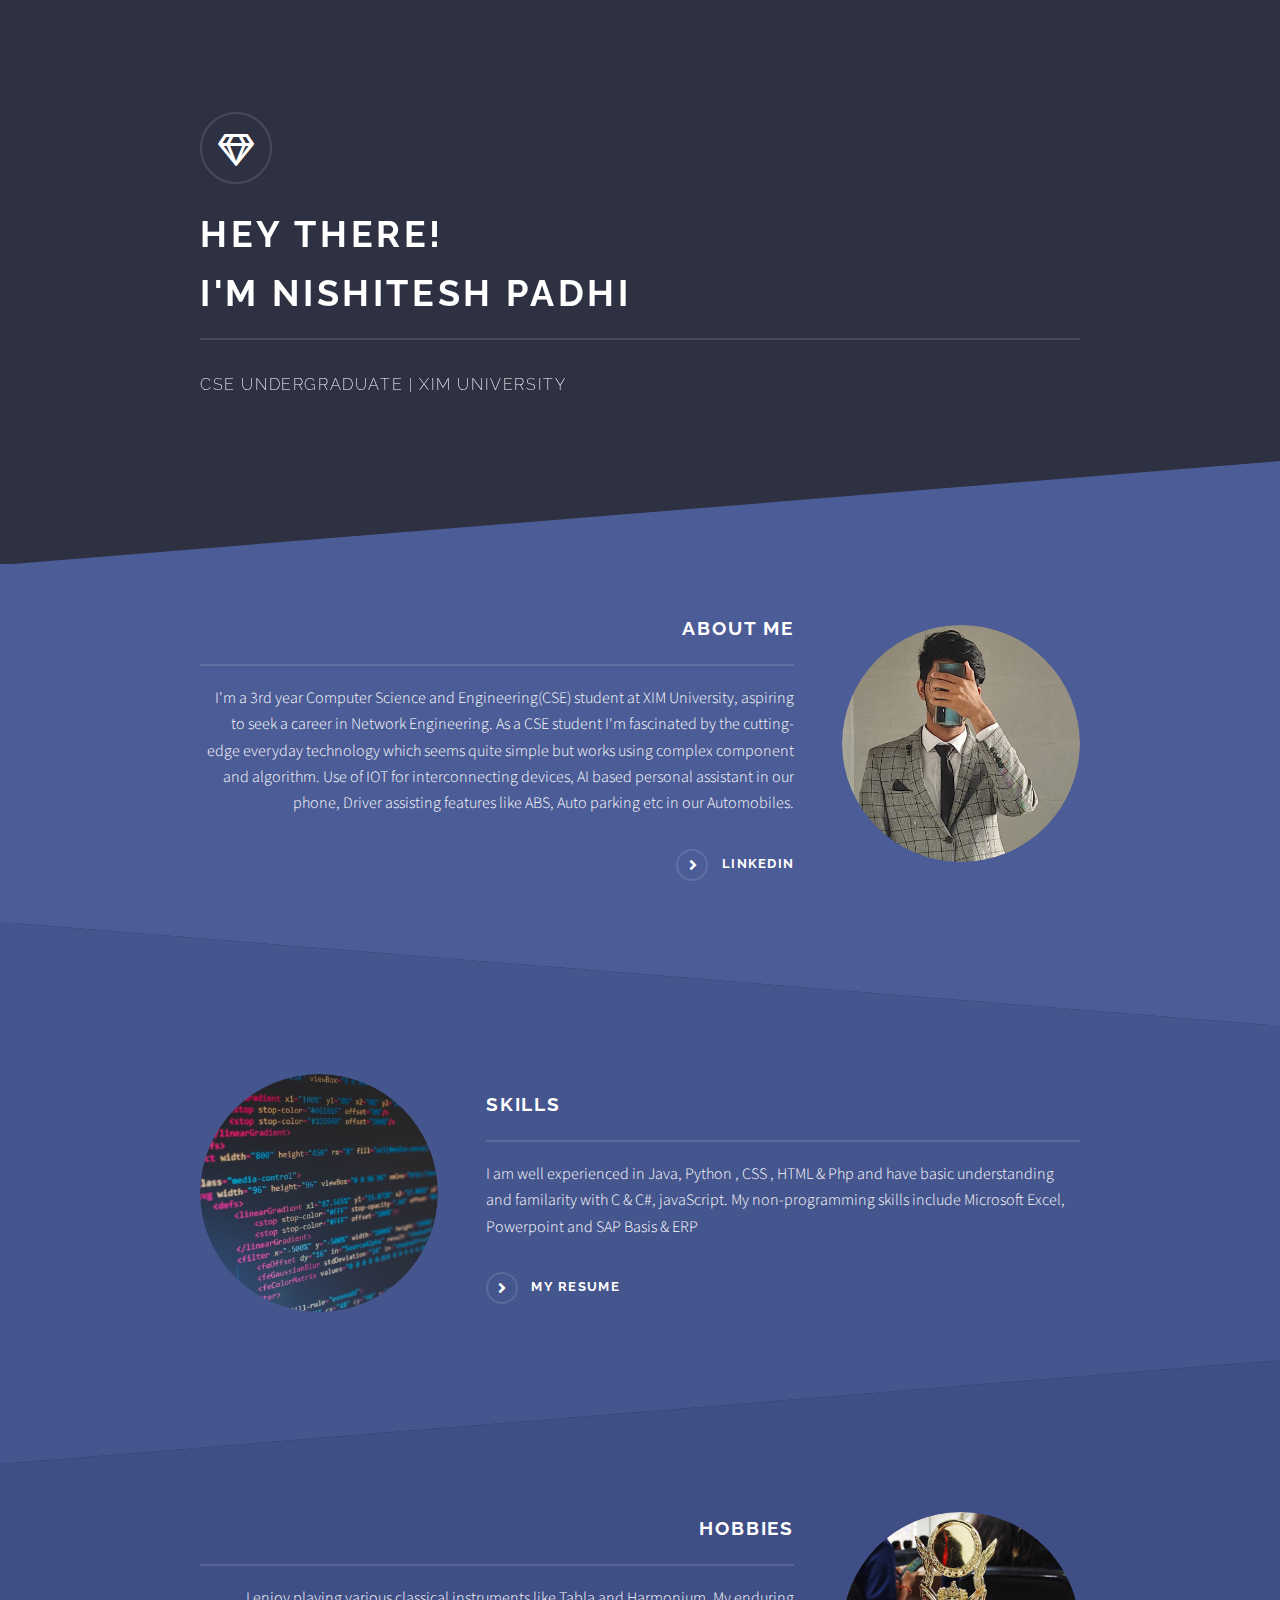
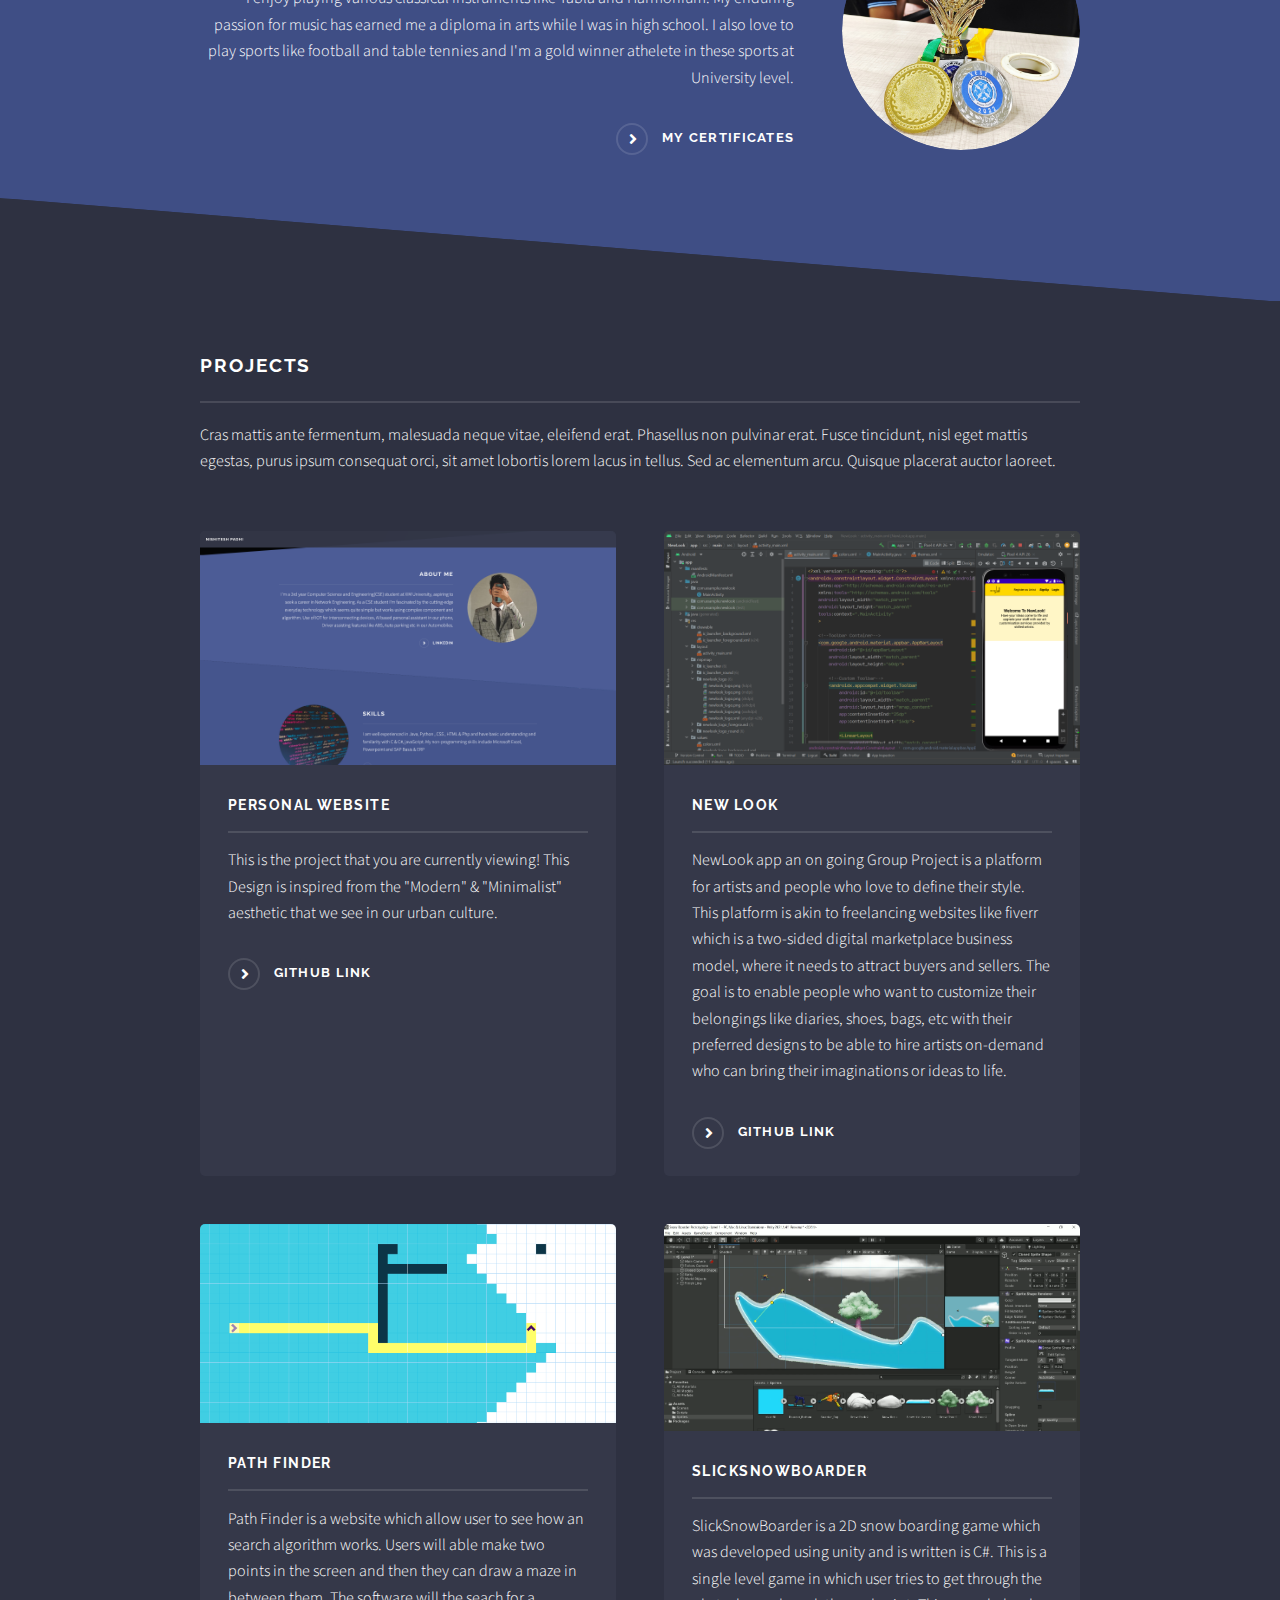
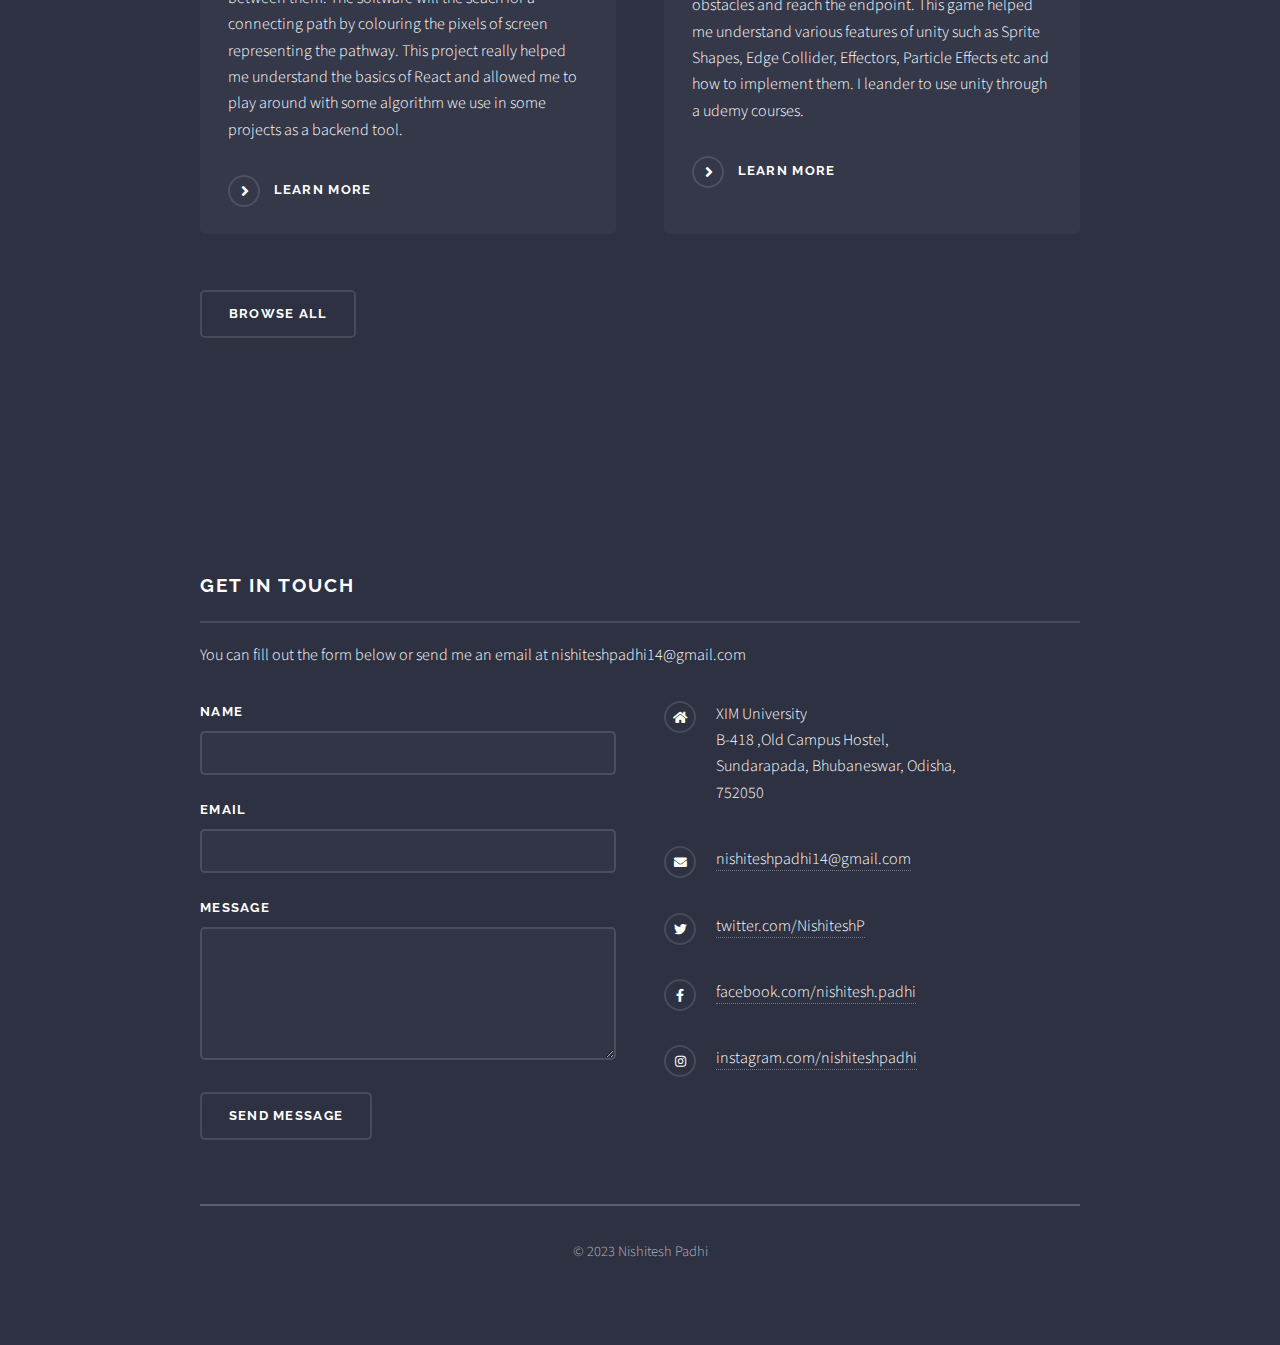
==== index.html @ 02c2ff01 "hh" ====
<!DOCTYPE HTML>
<html>

<head>
  <title>Nishitesh Padhi</title>
  <meta charset="utf-8" />
  <meta name="viewport" content="width=device-width, initial-scale=1, user-scalable=no" />
  <link rel="stylesheet" href="assets/css/main.css" />
  <noscript>
    <link rel="stylesheet" href="assets/css/noscript.css" />
  </noscript>
</head>

<body class="is-preload">

  <!-- Page Wrapper -->
  <div id="page-wrapper">

    <!-- Header -->
    <header id="header" class="alt">
      <h1><a href="index.html">Nishitesh Padhi</a></h1>
    </header>

    <!-- Menu -->
    <nav id="menu">
      <div class="inner">
        <h2>Menu</h2>
        <ul class="links">
          <li><a href="index.html">Home</a></li>
          <li><a href="generic.html">Generic</a></li>
          <li><a href="elements.html">Elements</a></li>
          <li><a href="#">Log In</a></li>
          <li><a href="#">Sign Up</a></li>
        </ul>
        <a href="#" class="close">Close</a>
      </div>
    </nav>

    <!-- Banner -->
    <section id="banner">
      <div class="inner">
        <div class="logo"><span class="icon fa-gem"></span></div>
        <h2>Hey there! <br>I'm Nishitesh Padhi</h2>
        <p>CSE Undergraduate | XIM University</a></p>
      </div>
    </section>

    <!-- Wrapper -->
    <section id="wrapper">

      <!-- One -->
      <section id="one" class="wrapper spotlight style1">
        <div class="inner">
          <a href="#" class="image"><img src="images/me.jpg" alt="" /></a>
          <div class="content">
            <h2 class="major">About ME</h2>
            <p>I'm a 3rd year Computer Science and Engineering(CSE) student at XIM University,
              aspiring to seek a career in Network Engineering. As a CSE student I'm fascinated by the cutting-edge
              everyday technology which seems quite simple but works using complex component and algorithm.
              Use of IOT for interconnecting devices, AI based personal assistant in our phone, Driver assisting
              features like ABS, Auto parking etc in our Automobiles.
            </p>
            <a href="https://www.linkedin.com/in/nishitesh-padhi-970b15208/?originalSubdomain=in"
              class="special">LinkedIn</a>
          </div>
        </div>
      </section>

      <!-- Two -->
      <section id="two" class="wrapper alt spotlight style2">
        <div class="inner">
          <a href="#" class="image"><img src="images/skills.jpg" alt="" /></a>
          <div class="content">
            <h2 class="major">Skills</h2>
            <p>I am well experienced in Java, Python , CSS , HTML & Php and
              have basic understanding and familarity with C & C#, javaScript.
              My non-programming skills include Microsoft Excel, Powerpoint and SAP Basis & ERP </p>
            <a href="#" class="special">My Resume</a>
          </div>
        </div>
      </section>

      <!-- Three -->
      <section id="three" class="wrapper spotlight style3">
        <div class="inner">
          <a href="F:\Portfolio\nishitesh42.github.io\images\Hobbies.pdf" class="image"><img src="images/IMG_20221031_182212.jpg" alt="" /></a>
          <div class="content">
            <h2 class="major">Hobbies</h2>
            <p>I enjoy playing various classical instruments like Tabla and Harmonium. My enduring passion for music has
              earned me a diploma in arts while I was in high school.
              I also love to play sports like football and table tennies and I'm a gold winner athelete in these
              sports at University level.
            </p>
            <a href="#" class="special">My Certificates</a>
          </div>
        </div>
      </section>

      <!-- Four -->
      <section id="four" class="wrapper alt style1">
        <div class="inner">
          <h2 class="major">Projects</h2>
          <p>Cras mattis ante fermentum, malesuada neque vitae, eleifend erat. Phasellus non pulvinar erat. Fusce
            tincidunt, nisl eget mattis egestas, purus ipsum consequat orci, sit amet lobortis lorem lacus in tellus.
            Sed ac elementum arcu. Quisque placerat auctor laoreet.</p>
          <section class="features">
            <article>
              <a href="#" class="image"><img src="images/Portfolio view.png" alt="" /></a>
              <h3 class="major">Personal Website </h3>
              <p>This is the project that you are currently viewing! This Design is inspired from the "Modern" & "Minimalist"
                aesthetic that we see in our urban culture. </p>
              <a href="https://nishitesh42.github.io/" class="special">GitHub Link</a>
            </article>
            <article>
              <a href="#" class="image"><img src="images/newlook project ss.png" alt="" /></a>
              <h3 class="major"> New Look </h3>
              <p>NewLook app an on going Group Project is a platform for artists and people who love to define their style. This
                platform is akin to freelancing websites like fiverr which is a two-sided digital
                marketplace business model, where it needs to attract buyers and sellers. The goal is to
                enable people who want to customize their belongings like diaries, shoes, bags, etc with
                their preferred designs to be able to hire artists on-demand who can bring their
                imaginations or ideas to life.</p>
              <a href="#" class="special">GitHub Link</a>
            </article>
            <article>
              <a href="#" class="image"><img src="images/Path Finder.png" alt="" /></a>
              <h3 class="major">Path Finder</h3>
              <p>Path Finder is a website which allow user to see how an search algorithm works.
                Users will able make two points in the screen and then they can draw a maze in between them.
                The software will the seach for a connecting path by colouring the pixels of screen representing the pathway.
                This project really helped me understand the basics of React and allowed me to play around with some algorithm 
                we use in some projects as a backend tool.
              </p>
              <a href="#" class="special">Learn more</a>
            </article>
            <article>
              <a href="#" class="image"><img src="images/SlickSNowBoard.png" alt="" /></a>
              <h3 class="major">SlickSnowBoarder</h3>
              <p>SlickSnowBoarder is a 2D snow boarding game which was developed using unity and is written is C#.
                This is a single level game in which user tries to get through the obstacles and reach the endpoint.
                This game helped me understand various features of unity such as Sprite Shapes, Edge Collider, Effectors,
                Particle Effects etc and how to implement them. I leander to use unity through a udemy courses.
              </p>
              <a href="#" class="special">Learn more</a>
            </article>
          </section>
          <ul class="actions">
            <li><a href="#" class="button">Browse All</a></li>
          </ul>
        </div>
      </section>

    </section>

    <!-- Footer -->
    <section id="footer">
      <div class="inner">
        <h2 class="major">Get in touch</h2>
        <p>You can fill out the form below or send me an email at nishiteshpadhi14@gmail.com</p>
        <form method="post" action="#">
          <div class="fields">
            <div class="field">
              <label for="name">Name</label>
              <input type="text" name="name" id="name" />
            </div>
            <div class="field">
              <label for="email">Email</label>
              <input type="email" name="email" id="email" />
            </div>
            <div class="field">
              <label for="message">Message</label>
              <textarea name="message" id="message" rows="4"></textarea>
            </div>
          </div>
          <ul class="actions">
            <li><input type="submit" value="Send Message" /></li>
          </ul>
        </form>
        <ul class="contact">
          <li class="icon solid fa-home">
            XIM University<br />
            B-418 ,Old Campus Hostel, <br>
            Sundarapada, Bhubaneswar,  Odisha,<br> 752050
          </li>
          <li class="icon solid fa-envelope"><a href="#">nishiteshpadhi14@gmail.com</a></li>
          <li class="icon brands fa-twitter"><a href="https://twitter.com/NishiteshP?t=0Vxo3GVux1MFr1JMpz_tPw&s=08">twitter.com/NishiteshP</a></li>
          <li class="icon brands fa-facebook-f"><a href="https://www.facebook.com/nishitesh.padhi">facebook.com/nishitesh.padhi</a></li>
          <li class="icon brands fa-instagram"><a href="https://www.instagram.com/charmolypi.__/">instagram.com/nishiteshpadhi</a></li>
        </ul>
        <ul class="copyright" style="text-align: center;">
          <li >&copy; 2023 Nishitesh  Padhi</li>
        </ul>
      </div>
    </section>

  </div>

  <!-- Scripts -->
  <script src="assets/js/jquery.min.js"></script>
  <script src="assets/js/jquery.scrollex.min.js"></script>
  <script src="assets/js/browser.min.js"></script>
  <script src="assets/js/breakpoints.min.js"></script>
  <script src="assets/js/util.js"></script>
  <script src="assets/js/main.js"></script>

</body>

</html>
---- assets/css/main.css ----
@import url(fontawesome-all.min.css);
@import url("https://fonts.googleapis.com/css?family=Raleway:200,700|Source+Sans+Pro:300,600,300italic,600italic");

/*
	Solid State by HTML5 UP
	html5up.net | @ajlkn
	Free for personal and commercial use under the CCA 3.0 license (html5up.net/license)
*/

html, body, div, span, applet, object,
iframe, h1, h2, h3, h4, h5, h6, p, blockquote,
pre, a, abbr, acronym, address, big, cite,
code, del, dfn, em, img, ins, kbd, q, s, samp,
small, strike, strong, sub, sup, tt, var, b,
u, i, center, dl, dt, dd, ol, ul, li, fieldset,
form, label, legend, table, caption, tbody,
tfoot, thead, tr, th, td, article, aside,
canvas, details, embed, figure, figcaption,
footer, header, hgroup, menu, nav, output, ruby,
section, summary, time, mark, audio, video {
	margin: 0;
	padding: 0;
	border: 0;
	font-size: 100%;
	font: inherit;
	vertical-align: baseline;}

article, aside, details, figcaption, figure,
footer, header, hgroup, menu, nav, section {
	display: block;}

body {
	line-height: 1;
}

ol, ul {
	list-style: none;
}

blockquote, q {
	quotes: none;
}

	blockquote:before, blockquote:after, q:before, q:after {
		content: '';
		content: none;
	}

table {
	border-collapse: collapse;
	border-spacing: 0;
}

body {
	-webkit-text-size-adjust: none;
}

mark {
	background-color: transparent;
	color: inherit;
}

input::-moz-focus-inner {
	border: 0;
	padding: 0;
}

input, select, textarea {
	-moz-appearance: none;
	-webkit-appearance: none;
	-ms-appearance: none;
	appearance: none;
}

/* Basic */

	@-ms-viewport {
		width: device-width;
	}

	body {
		-ms-overflow-style: scrollbar;
	}

	@media screen and (max-width: 480px) {

		html, body {
			min-width: 320px;
		}

	}

	html {
		box-sizing: border-box;
	}

	*, *:before, *:after {
		box-sizing: inherit;
	}

	body {
		background-color: #2e3141;
		background-image: linear-gradient(to top, rgba(46, 49, 65, 0), rgba(46, 49, 65, 0.105)), url("../../images/3017.png");
		background-size: auto,
 cover;
		background-attachment: fixed,
 fixed;
		background-position: center,
 center;
	}

		body.is-preload *, body.is-preload *:before, body.is-preload *:after {
			-moz-animation: none !important;
			-webkit-animation: none !important;
			-ms-animation: none !important;
			animation: none !important;
			-moz-transition: none !important;
			-webkit-transition: none !important;
			-ms-transition: none !important;
			transition: none !important;
		}

/* Type */

	body, input, select, textarea {
		color: #ffffff;
		font-family: "Source Sans Pro", Helvetica, sans-serif;
		font-size: 16.5pt;
		font-weight: 300;
		line-height: 1.65;
	}

		@media screen and (max-width: 1680px) {

			body, input, select, textarea {
				font-size: 13pt;
			}

		}

		@media screen and (max-width: 1280px) {

			body, input, select, textarea {
				font-size: 12pt;
			}

		}

		@media screen and (max-width: 980px) {

			body, input, select, textarea {
				font-size: 12pt;
			}

		}

		@media screen and (max-width: 736px) {

			body, input, select, textarea {
				font-size: 12pt;
			}

		}

		@media screen and (max-width: 480px) {

			body, input, select, textarea {
				font-size: 12pt;
			}

		}

	a {
		-moz-transition: color 0.2s ease-in-out, border-bottom-color 0.2s ease-in-out;
		-webkit-transition: color 0.2s ease-in-out, border-bottom-color 0.2s ease-in-out;
		-ms-transition: color 0.2s ease-in-out, border-bottom-color 0.2s ease-in-out;
		transition: color 0.2s ease-in-out, border-bottom-color 0.2s ease-in-out;
		border-bottom: dotted 1px rgba(255, 255, 255, 0.35);
		color: #ffffff;
		text-decoration: none;
	}

		a:hover {
			border-bottom-color: transparent;
			color: #ffffff !important;
		}

		a.special:not(.button) {
			text-decoration: none;
			border-bottom: 0;
			display: block;
			font-family: Raleway, Helvetica, sans-serif;
			font-size: 0.8em;
			font-weight: 700;
			letter-spacing: 0.1em;
			margin: 0 0 2em 0;
			text-transform: uppercase;
		}

			a.special:not(.button):before {
				-moz-osx-font-smoothing: grayscale;
				-webkit-font-smoothing: antialiased;
				display: inline-block;
				font-style: normal;
				font-variant: normal;
				text-rendering: auto;
				line-height: 1;
				text-transform: none !important;
				font-family: 'Font Awesome 5 Free';
				font-weight: 900;
			}

			a.special:not(.button):before {
				-moz-transition: background-color 0.2s ease-in-out;
				-webkit-transition: background-color 0.2s ease-in-out;
				-ms-transition: background-color 0.2s ease-in-out;
				transition: background-color 0.2s ease-in-out;
				border-radius: 100%;
				border: solid 2px rgba(255, 255, 255, 0.125);
				content: '\f105';
				display: inline-block;
				font-size: 1.25em;
				height: 2em;
				line-height: 1.75em;
				margin-right: 0.85em;
				text-align: center;
				text-indent: 0.15em;
				vertical-align: middle;
				width: 2em;
			}

			a.special:not(.button):hover:before {
				background-color: rgba(255, 255, 255, 0.025);
			}

			a.special:not(.button):active:before {
				background-color: rgba(255, 255, 255, 0.075);
			}

	strong, b {
		color: #ffffff;
		font-weight: 600;
	}

	em, i {
		font-style: italic;
	}

	p {
		margin: 0 0 2em 0;
	}

	h1, h2, h3, h4, h5, h6 {
		color: #ffffff;
		font-family: Raleway, Helvetica, sans-serif;
		font-weight: 700;
		letter-spacing: 0.1em;
		margin: 0 0 1em 0;
		text-transform: uppercase;
	}

		h1 a, h2 a, h3 a, h4 a, h5 a, h6 a {
			color: inherit;
			text-decoration: none;
			border-bottom: 0;
		}

		h1 span, h2 span, h3 span, h4 span, h5 span, h6 span {
			font-weight: 200;
		}

		h1.major, h2.major, h3.major, h4.major, h5.major, h6.major {
			padding-bottom: 1em;
			border-bottom: solid 2px rgba(255, 255, 255, 0.125);
		}

	h2 {
		font-size: 1.2em;
	}

	h3 {
		font-size: 0.9em;
	}

	h4 {
		font-size: 0.7em;
	}

	h5 {
		font-size: 0.7em;
	}

	h6 {
		font-size: 0.7em;
	}

	@media screen and (max-width: 736px) {

		h2 {
			font-size: 1em;
		}

		h3 {
			font-size: 0.8em;
		}

	}

	sub {
		font-size: 0.8em;
		position: relative;
		top: 0.5em;
	}

	sup {
		font-size: 0.8em;
		position: relative;
		top: -0.5em;
	}

	blockquote {
		border-left: solid 4px rgba(255, 255, 255, 0.125);
		font-style: italic;
		margin: 0 0 2em 0;
		padding: 0.5em 0 0.5em 2em;
	}

	code {
		background: rgba(255, 255, 255, 0.025);
		border-radius: 5px;
		border: solid 2px rgba(255, 255, 255, 0.125);
		font-family: "Courier New", monospace;
		font-size: 0.9em;
		margin: 0 0.25em;
		padding: 0.25em 0.65em;
	}

	pre {
		-webkit-overflow-scrolling: touch;
		font-family: "Courier New", monospace;
		font-size: 0.9em;
		margin: 0 0 2em 0;
	}

		pre code {
			display: block;
			line-height: 1.75em;
			padding: 1em 1.5em;
			overflow-x: auto;
		}

	hr {
		border: 0;
		border-bottom: solid 2px rgba(255, 255, 255, 0.125);
		margin: 2.5em 0;
	}

		hr.major {
			margin: 4em 0;
		}

	.align-left {
		text-align: left;
	}

	.align-center {
		text-align: center;
	}

	.align-right {
		text-align: right;
	}

/* Row */

	.row {
		display: flex;
		flex-wrap: wrap;
		box-sizing: border-box;
		align-items: stretch;
	}

		.row > * {
			box-sizing: border-box;
		}

		.row.gtr-uniform > * > :last-child {
			margin-bottom: 0;
		}

		.row.aln-left {
			justify-content: flex-start;
		}

		.row.aln-center {
			justify-content: center;
		}

		.row.aln-right {
			justify-content: flex-end;
		}

		.row.aln-top {
			align-items: flex-start;
		}

		.row.aln-middle {
			align-items: center;
		}

		.row.aln-bottom {
			align-items: flex-end;
		}

		.row > .imp {
			order: -1;
		}

		.row > .col-1 {
			width: 8.33333%;
		}

		.row > .off-1 {
			margin-left: 8.33333%;
		}

		.row > .col-2 {
			width: 16.66667%;
		}

		.row > .off-2 {
			margin-left: 16.66667%;
		}

		.row > .col-3 {
			width: 25%;
		}

		.row > .off-3 {
			margin-left: 25%;
		}

		.row > .col-4 {
			width: 33.33333%;
		}

		.row > .off-4 {
			margin-left: 33.33333%;
		}

		.row > .col-5 {
			width: 41.66667%;
		}

		.row > .off-5 {
			margin-left: 41.66667%;
		}

		.row > .col-6 {
			width: 50%;
		}

		.row > .off-6 {
			margin-left: 50%;
		}

		.row > .col-7 {
			width: 58.33333%;
		}

		.row > .off-7 {
			margin-left: 58.33333%;
		}

		.row > .col-8 {
			width: 66.66667%;
		}

		.row > .off-8 {
			margin-left: 66.66667%;
		}

		.row > .col-9 {
			width: 75%;
		}

		.row > .off-9 {
			margin-left: 75%;
		}

		.row > .col-10 {
			width: 83.33333%;
		}

		.row > .off-10 {
			margin-left: 83.33333%;
		}

		.row > .col-11 {
			width: 91.66667%;
		}

		.row > .off-11 {
			margin-left: 91.66667%;
		}

		.row > .col-12 {
			width: 100%;
		}

		.row > .off-12 {
			margin-left: 100%;
		}

		.row.gtr-0 {
			margin-top: 0;
			margin-left: 0em;
		}

			.row.gtr-0 > * {
				padding: 0 0 0 0em;
			}

			.row.gtr-0.gtr-uniform {
				margin-top: 0em;
			}

				.row.gtr-0.gtr-uniform > * {
					padding-top: 0em;
				}

		.row.gtr-25 {
			margin-top: 0;
			margin-left: -0.4375em;
		}

			.row.gtr-25 > * {
				padding: 0 0 0 0.4375em;
			}

			.row.gtr-25.gtr-uniform {
				margin-top: -0.4375em;
			}

				.row.gtr-25.gtr-uniform > * {
					padding-top: 0.4375em;
				}

		.row.gtr-50 {
			margin-top: 0;
			margin-left: -0.875em;
		}

			.row.gtr-50 > * {
				padding: 0 0 0 0.875em;
			}

			.row.gtr-50.gtr-uniform {
				margin-top: -0.875em;
			}

				.row.gtr-50.gtr-uniform > * {
					padding-top: 0.875em;
				}

		.row {
			margin-top: 0;
			margin-left: -1.75em;
		}

			.row > * {
				padding: 0 0 0 1.75em;
			}

			.row.gtr-uniform {
				margin-top: -1.75em;
			}

				.row.gtr-uniform > * {
					padding-top: 1.75em;
				}

		.row.gtr-150 {
			margin-top: 0;
			margin-left: -2.625em;
		}

			.row.gtr-150 > * {
				padding: 0 0 0 2.625em;
			}

			.row.gtr-150.gtr-uniform {
				margin-top: -2.625em;
			}

				.row.gtr-150.gtr-uniform > * {
					padding-top: 2.625em;
				}

		.row.gtr-200 {
			margin-top: 0;
			margin-left: -3.5em;
		}

			.row.gtr-200 > * {
				padding: 0 0 0 3.5em;
			}

			.row.gtr-200.gtr-uniform {
				margin-top: -3.5em;
			}

				.row.gtr-200.gtr-uniform > * {
					padding-top: 3.5em;
				}

		@media screen and (max-width: 1680px) {

			.row {
				display: flex;
				flex-wrap: wrap;
				box-sizing: border-box;
				align-items: stretch;
			}

				.row > * {
					box-sizing: border-box;
				}

				.row.gtr-uniform > * > :last-child {
					margin-bottom: 0;
				}

				.row.aln-left {
					justify-content: flex-start;
				}

				.row.aln-center {
					justify-content: center;
				}

				.row.aln-right {
					justify-content: flex-end;
				}

				.row.aln-top {
					align-items: flex-start;
				}

				.row.aln-middle {
					align-items: center;
				}

				.row.aln-bottom {
					align-items: flex-end;
				}

				.row > .imp-xlarge {
					order: -1;
				}

				.row > .col-1-xlarge {
					width: 8.33333%;
				}

				.row > .off-1-xlarge {
					margin-left: 8.33333%;
				}

				.row > .col-2-xlarge {
					width: 16.66667%;
				}

				.row > .off-2-xlarge {
					margin-left: 16.66667%;
				}

				.row > .col-3-xlarge {
					width: 25%;
				}

				.row > .off-3-xlarge {
					margin-left: 25%;
				}

				.row > .col-4-xlarge {
					width: 33.33333%;
				}

				.row > .off-4-xlarge {
					margin-left: 33.33333%;
				}

				.row > .col-5-xlarge {
					width: 41.66667%;
				}

				.row > .off-5-xlarge {
					margin-left: 41.66667%;
				}

				.row > .col-6-xlarge {
					width: 50%;
				}

				.row > .off-6-xlarge {
					margin-left: 50%;
				}

				.row > .col-7-xlarge {
					width: 58.33333%;
				}

				.row > .off-7-xlarge {
					margin-left: 58.33333%;
				}

				.row > .col-8-xlarge {
					width: 66.66667%;
				}

				.row > .off-8-xlarge {
					margin-left: 66.66667%;
				}

				.row > .col-9-xlarge {
					width: 75%;
				}

				.row > .off-9-xlarge {
					margin-left: 75%;
				}

				.row > .col-10-xlarge {
					width: 83.33333%;
				}

				.row > .off-10-xlarge {
					margin-left: 83.33333%;
				}

				.row > .col-11-xlarge {
					width: 91.66667%;
				}

				.row > .off-11-xlarge {
					margin-left: 91.66667%;
				}

				.row > .col-12-xlarge {
					width: 100%;
				}

				.row > .off-12-xlarge {
					margin-left: 100%;
				}

				.row.gtr-0 {
					margin-top: 0;
					margin-left: 0em;
				}

					.row.gtr-0 > * {
						padding: 0 0 0 0em;
					}

					.row.gtr-0.gtr-uniform {
						margin-top: 0em;
					}

						.row.gtr-0.gtr-uniform > * {
							padding-top: 0em;
						}

				.row.gtr-25 {
					margin-top: 0;
					margin-left: -0.4375em;
				}

					.row.gtr-25 > * {
						padding: 0 0 0 0.4375em;
					}

					.row.gtr-25.gtr-uniform {
						margin-top: -0.4375em;
					}

						.row.gtr-25.gtr-uniform > * {
							padding-top: 0.4375em;
						}

				.row.gtr-50 {
					margin-top: 0;
					margin-left: -0.875em;
				}

					.row.gtr-50 > * {
						padding: 0 0 0 0.875em;
					}

					.row.gtr-50.gtr-uniform {
						margin-top: -0.875em;
					}

						.row.gtr-50.gtr-uniform > * {
							padding-top: 0.875em;
						}

				.row {
					margin-top: 0;
					margin-left: -1.75em;
				}

					.row > * {
						padding: 0 0 0 1.75em;
					}

					.row.gtr-uniform {
						margin-top: -1.75em;
					}

						.row.gtr-uniform > * {
							padding-top: 1.75em;
						}

				.row.gtr-150 {
					margin-top: 0;
					margin-left: -2.625em;
				}

					.row.gtr-150 > * {
						padding: 0 0 0 2.625em;
					}

					.row.gtr-150.gtr-uniform {
						margin-top: -2.625em;
					}

						.row.gtr-150.gtr-uniform > * {
							padding-top: 2.625em;
						}

				.row.gtr-200 {
					margin-top: 0;
					margin-left: -3.5em;
				}

					.row.gtr-200 > * {
						padding: 0 0 0 3.5em;
					}

					.row.gtr-200.gtr-uniform {
						margin-top: -3.5em;
					}

						.row.gtr-200.gtr-uniform > * {
							padding-top: 3.5em;
						}

		}

		@media screen and (max-width: 1280px) {

			.row {
				display: flex;
				flex-wrap: wrap;
				box-sizing: border-box;
				align-items: stretch;
			}

				.row > * {
					box-sizing: border-box;
				}

				.row.gtr-uniform > * > :last-child {
					margin-bottom: 0;
				}

				.row.aln-left {
					justify-content: flex-start;
				}

				.row.aln-center {
					justify-content: center;
				}

				.row.aln-right {
					justify-content: flex-end;
				}

				.row.aln-top {
					align-items: flex-start;
				}

				.row.aln-middle {
					align-items: center;
				}

				.row.aln-bottom {
					align-items: flex-end;
				}

				.row > .imp-large {
					order: -1;
				}

				.row > .col-1-large {
					width: 8.33333%;
				}

				.row > .off-1-large {
					margin-left: 8.33333%;
				}

				.row > .col-2-large {
					width: 16.66667%;
				}

				.row > .off-2-large {
					margin-left: 16.66667%;
				}

				.row > .col-3-large {
					width: 25%;
				}

				.row > .off-3-large {
					margin-left: 25%;
				}

				.row > .col-4-large {
					width: 33.33333%;
				}

				.row > .off-4-large {
					margin-left: 33.33333%;
				}

				.row > .col-5-large {
					width: 41.66667%;
				}

				.row > .off-5-large {
					margin-left: 41.66667%;
				}

				.row > .col-6-large {
					width: 50%;
				}

				.row > .off-6-large {
					margin-left: 50%;
				}

				.row > .col-7-large {
					width: 58.33333%;
				}

				.row > .off-7-large {
					margin-left: 58.33333%;
				}

				.row > .col-8-large {
					width: 66.66667%;
				}

				.row > .off-8-large {
					margin-left: 66.66667%;
				}

				.row > .col-9-large {
					width: 75%;
				}

				.row > .off-9-large {
					margin-left: 75%;
				}

				.row > .col-10-large {
					width: 83.33333%;
				}

				.row > .off-10-large {
					margin-left: 83.33333%;
				}

				.row > .col-11-large {
					width: 91.66667%;
				}

				.row > .off-11-large {
					margin-left: 91.66667%;
				}

				.row > .col-12-large {
					width: 100%;
				}

				.row > .off-12-large {
					margin-left: 100%;
				}

				.row.gtr-0 {
					margin-top: 0;
					margin-left: 0em;
				}

					.row.gtr-0 > * {
						padding: 0 0 0 0em;
					}

					.row.gtr-0.gtr-uniform {
						margin-top: 0em;
					}

						.row.gtr-0.gtr-uniform > * {
							padding-top: 0em;
						}

				.row.gtr-25 {
					margin-top: 0;
					margin-left: -0.4375em;
				}

					.row.gtr-25 > * {
						padding: 0 0 0 0.4375em;
					}

					.row.gtr-25.gtr-uniform {
						margin-top: -0.4375em;
					}

						.row.gtr-25.gtr-uniform > * {
							padding-top: 0.4375em;
						}

				.row.gtr-50 {
					margin-top: 0;
					margin-left: -0.875em;
				}

					.row.gtr-50 > * {
						padding: 0 0 0 0.875em;
					}

					.row.gtr-50.gtr-uniform {
						margin-top: -0.875em;
					}

						.row.gtr-50.gtr-uniform > * {
							padding-top: 0.875em;
						}

				.row {
					margin-top: 0;
					margin-left: -1.75em;
				}

					.row > * {
						padding: 0 0 0 1.75em;
					}

					.row.gtr-uniform {
						margin-top: -1.75em;
					}

						.row.gtr-uniform > * {
							padding-top: 1.75em;
						}

				.row.gtr-150 {
					margin-top: 0;
					margin-left: -2.625em;
				}

					.row.gtr-150 > * {
						padding: 0 0 0 2.625em;
					}

					.row.gtr-150.gtr-uniform {
						margin-top: -2.625em;
					}

						.row.gtr-150.gtr-uniform > * {
							padding-top: 2.625em;
						}

				.row.gtr-200 {
					margin-top: 0;
					margin-left: -3.5em;
				}

					.row.gtr-200 > * {
						padding: 0 0 0 3.5em;
					}

					.row.gtr-200.gtr-uniform {
						margin-top: -3.5em;
					}

						.row.gtr-200.gtr-uniform > * {
							padding-top: 3.5em;
						}

		}

		@media screen and (max-width: 980px) {

			.row {
				display: flex;
				flex-wrap: wrap;
				box-sizing: border-box;
				align-items: stretch;
			}

				.row > * {
					box-sizing: border-box;
				}

				.row.gtr-uniform > * > :last-child {
					margin-bottom: 0;
				}

				.row.aln-left {
					justify-content: flex-start;
				}

				.row.aln-center {
					justify-content: center;
				}

				.row.aln-right {
					justify-content: flex-end;
				}

				.row.aln-top {
					align-items: flex-start;
				}

				.row.aln-middle {
					align-items: center;
				}

				.row.aln-bottom {
					align-items: flex-end;
				}

				.row > .imp-medium {
					order: -1;
				}

				.row > .col-1-medium {
					width: 8.33333%;
				}

				.row > .off-1-medium {
					margin-left: 8.33333%;
				}

				.row > .col-2-medium {
					width: 16.66667%;
				}

				.row > .off-2-medium {
					margin-left: 16.66667%;
				}

				.row > .col-3-medium {
					width: 25%;
				}

				.row > .off-3-medium {
					margin-left: 25%;
				}

				.row > .col-4-medium {
					width: 33.33333%;
				}

				.row > .off-4-medium {
					margin-left: 33.33333%;
				}

				.row > .col-5-medium {
					width: 41.66667%;
				}

				.row > .off-5-medium {
					margin-left: 41.66667%;
				}

				.row > .col-6-medium {
					width: 50%;
				}

				.row > .off-6-medium {
					margin-left: 50%;
				}

				.row > .col-7-medium {
					width: 58.33333%;
				}

				.row > .off-7-medium {
					margin-left: 58.33333%;
				}

				.row > .col-8-medium {
					width: 66.66667%;
				}

				.row > .off-8-medium {
					margin-left: 66.66667%;
				}

				.row > .col-9-medium {
					width: 75%;
				}

				.row > .off-9-medium {
					margin-left: 75%;
				}

				.row > .col-10-medium {
					width: 83.33333%;
				}

				.row > .off-10-medium {
					margin-left: 83.33333%;
				}

				.row > .col-11-medium {
					width: 91.66667%;
				}

				.row > .off-11-medium {
					margin-left: 91.66667%;
				}

				.row > .col-12-medium {
					width: 100%;
				}

				.row > .off-12-medium {
					margin-left: 100%;
				}

				.row.gtr-0 {
					margin-top: 0;
					margin-left: 0em;
				}

					.row.gtr-0 > * {
						padding: 0 0 0 0em;
					}

					.row.gtr-0.gtr-uniform {
						margin-top: 0em;
					}

						.row.gtr-0.gtr-uniform > * {
							padding-top: 0em;
						}

				.row.gtr-25 {
					margin-top: 0;
					margin-left: -0.4375em;
				}

					.row.gtr-25 > * {
						padding: 0 0 0 0.4375em;
					}

					.row.gtr-25.gtr-uniform {
						margin-top: -0.4375em;
					}

						.row.gtr-25.gtr-uniform > * {
							padding-top: 0.4375em;
						}

				.row.gtr-50 {
					margin-top: 0;
					margin-left: -0.875em;
				}

					.row.gtr-50 > * {
						padding: 0 0 0 0.875em;
					}

					.row.gtr-50.gtr-uniform {
						margin-top: -0.875em;
					}

						.row.gtr-50.gtr-uniform > * {
							padding-top: 0.875em;
						}

				.row {
					margin-top: 0;
					margin-left: -1.75em;
				}

					.row > * {
						padding: 0 0 0 1.75em;
					}

					.row.gtr-uniform {
						margin-top: -1.75em;
					}

						.row.gtr-uniform > * {
							padding-top: 1.75em;
						}

				.row.gtr-150 {
					margin-top: 0;
					margin-left: -2.625em;
				}

					.row.gtr-150 > * {
						padding: 0 0 0 2.625em;
					}

					.row.gtr-150.gtr-uniform {
						margin-top: -2.625em;
					}

						.row.gtr-150.gtr-uniform > * {
							padding-top: 2.625em;
						}

				.row.gtr-200 {
					margin-top: 0;
					margin-left: -3.5em;
				}

					.row.gtr-200 > * {
						padding: 0 0 0 3.5em;
					}

					.row.gtr-200.gtr-uniform {
						margin-top: -3.5em;
					}

						.row.gtr-200.gtr-uniform > * {
							padding-top: 3.5em;
						}

		}

		@media screen and (max-width: 736px) {

			.row {
				display: flex;
				flex-wrap: wrap;
				box-sizing: border-box;
				align-items: stretch;
			}

				.row > * {
					box-sizing: border-box;
				}

				.row.gtr-uniform > * > :last-child {
					margin-bottom: 0;
				}

				.row.aln-left {
					justify-content: flex-start;
				}

				.row.aln-center {
					justify-content: center;
				}

				.row.aln-right {
					justify-content: flex-end;
				}

				.row.aln-top {
					align-items: flex-start;
				}

				.row.aln-middle {
					align-items: center;
				}

				.row.aln-bottom {
					align-items: flex-end;
				}

				.row > .imp-small {
					order: -1;
				}

				.row > .col-1-small {
					width: 8.33333%;
				}

				.row > .off-1-small {
					margin-left: 8.33333%;
				}

				.row > .col-2-small {
					width: 16.66667%;
				}

				.row > .off-2-small {
					margin-left: 16.66667%;
				}

				.row > .col-3-small {
					width: 25%;
				}

				.row > .off-3-small {
					margin-left: 25%;
				}

				.row > .col-4-small {
					width: 33.33333%;
				}

				.row > .off-4-small {
					margin-left: 33.33333%;
				}

				.row > .col-5-small {
					width: 41.66667%;
				}

				.row > .off-5-small {
					margin-left: 41.66667%;
				}

				.row > .col-6-small {
					width: 50%;
				}

				.row > .off-6-small {
					margin-left: 50%;
				}

				.row > .col-7-small {
					width: 58.33333%;
				}

				.row > .off-7-small {
					margin-left: 58.33333%;
				}

				.row > .col-8-small {
					width: 66.66667%;
				}

				.row > .off-8-small {
					margin-left: 66.66667%;
				}

				.row > .col-9-small {
					width: 75%;
				}

				.row > .off-9-small {
					margin-left: 75%;
				}

				.row > .col-10-small {
					width: 83.33333%;
				}

				.row > .off-10-small {
					margin-left: 83.33333%;
				}

				.row > .col-11-small {
					width: 91.66667%;
				}

				.row > .off-11-small {
					margin-left: 91.66667%;
				}

				.row > .col-12-small {
					width: 100%;
				}

				.row > .off-12-small {
					margin-left: 100%;
				}

				.row.gtr-0 {
					margin-top: 0;
					margin-left: 0em;
				}

					.row.gtr-0 > * {
						padding: 0 0 0 0em;
					}

					.row.gtr-0.gtr-uniform {
						margin-top: 0em;
					}

						.row.gtr-0.gtr-uniform > * {
							padding-top: 0em;
						}

				.row.gtr-25 {
					margin-top: 0;
					margin-left: -0.3125em;
				}

					.row.gtr-25 > * {
						padding: 0 0 0 0.3125em;
					}

					.row.gtr-25.gtr-uniform {
						margin-top: -0.3125em;
					}

						.row.gtr-25.gtr-uniform > * {
							padding-top: 0.3125em;
						}

				.row.gtr-50 {
					margin-top: 0;
					margin-left: -0.625em;
				}

					.row.gtr-50 > * {
						padding: 0 0 0 0.625em;
					}

					.row.gtr-50.gtr-uniform {
						margin-top: -0.625em;
					}

						.row.gtr-50.gtr-uniform > * {
							padding-top: 0.625em;
						}

				.row {
					margin-top: 0;
					margin-left: -1.25em;
				}

					.row > * {
						padding: 0 0 0 1.25em;
					}

					.row.gtr-uniform {
						margin-top: -1.25em;
					}

						.row.gtr-uniform > * {
							padding-top: 1.25em;
						}

				.row.gtr-150 {
					margin-top: 0;
					margin-left: -1.875em;
				}

					.row.gtr-150 > * {
						padding: 0 0 0 1.875em;
					}

					.row.gtr-150.gtr-uniform {
						margin-top: -1.875em;
					}

						.row.gtr-150.gtr-uniform > * {
							padding-top: 1.875em;
						}

				.row.gtr-200 {
					margin-top: 0;
					margin-left: -2.5em;
				}

					.row.gtr-200 > * {
						padding: 0 0 0 2.5em;
					}

					.row.gtr-200.gtr-uniform {
						margin-top: -2.5em;
					}

						.row.gtr-200.gtr-uniform > * {
							padding-top: 2.5em;
						}

		}

		@media screen and (max-width: 480px) {

			.row {
				display: flex;
				flex-wrap: wrap;
				box-sizing: border-box;
				align-items: stretch;
			}

				.row > * {
					box-sizing: border-box;
				}

				.row.gtr-uniform > * > :last-child {
					margin-bottom: 0;
				}

				.row.aln-left {
					justify-content: flex-start;
				}

				.row.aln-center {
					justify-content: center;
				}

				.row.aln-right {
					justify-content: flex-end;
				}

				.row.aln-top {
					align-items: flex-start;
				}

				.row.aln-middle {
					align-items: center;
				}

				.row.aln-bottom {
					align-items: flex-end;
				}

				.row > .imp-xsmall {
					order: -1;
				}

				.row > .col-1-xsmall {
					width: 8.33333%;
				}

				.row > .off-1-xsmall {
					margin-left: 8.33333%;
				}

				.row > .col-2-xsmall {
					width: 16.66667%;
				}

				.row > .off-2-xsmall {
					margin-left: 16.66667%;
				}

				.row > .col-3-xsmall {
					width: 25%;
				}

				.row > .off-3-xsmall {
					margin-left: 25%;
				}

				.row > .col-4-xsmall {
					width: 33.33333%;
				}

				.row > .off-4-xsmall {
					margin-left: 33.33333%;
				}

				.row > .col-5-xsmall {
					width: 41.66667%;
				}

				.row > .off-5-xsmall {
					margin-left: 41.66667%;
				}

				.row > .col-6-xsmall {
					width: 50%;
				}

				.row > .off-6-xsmall {
					margin-left: 50%;
				}

				.row > .col-7-xsmall {
					width: 58.33333%;
				}

				.row > .off-7-xsmall {
					margin-left: 58.33333%;
				}

				.row > .col-8-xsmall {
					width: 66.66667%;
				}

				.row > .off-8-xsmall {
					margin-left: 66.66667%;
				}

				.row > .col-9-xsmall {
					width: 75%;
				}

				.row > .off-9-xsmall {
					margin-left: 75%;
				}

				.row > .col-10-xsmall {
					width: 83.33333%;
				}

				.row > .off-10-xsmall {
					margin-left: 83.33333%;
				}

				.row > .col-11-xsmall {
					width: 91.66667%;
				}

				.row > .off-11-xsmall {
					margin-left: 91.66667%;
				}

				.row > .col-12-xsmall {
					width: 100%;
				}

				.row > .off-12-xsmall {
					margin-left: 100%;
				}

				.row.gtr-0 {
					margin-top: 0;
					margin-left: 0em;
				}

					.row.gtr-0 > * {
						padding: 0 0 0 0em;
					}

					.row.gtr-0.gtr-uniform {
						margin-top: 0em;
					}

						.row.gtr-0.gtr-uniform > * {
							padding-top: 0em;
						}

				.row.gtr-25 {
					margin-top: 0;
					margin-left: -0.3125em;
				}

					.row.gtr-25 > * {
						padding: 0 0 0 0.3125em;
					}

					.row.gtr-25.gtr-uniform {
						margin-top: -0.3125em;
					}

						.row.gtr-25.gtr-uniform > * {
							padding-top: 0.3125em;
						}

				.row.gtr-50 {
					margin-top: 0;
					margin-left: -0.625em;
				}

					.row.gtr-50 > * {
						padding: 0 0 0 0.625em;
					}

					.row.gtr-50.gtr-uniform {
						margin-top: -0.625em;
					}

						.row.gtr-50.gtr-uniform > * {
							padding-top: 0.625em;
						}

				.row {
					margin-top: 0;
					margin-left: -1.25em;
				}

					.row > * {
						padding: 0 0 0 1.25em;
					}

					.row.gtr-uniform {
						margin-top: -1.25em;
					}

						.row.gtr-uniform > * {
							padding-top: 1.25em;
						}

				.row.gtr-150 {
					margin-top: 0;
					margin-left: -1.875em;
				}

					.row.gtr-150 > * {
						padding: 0 0 0 1.875em;
					}

					.row.gtr-150.gtr-uniform {
						margin-top: -1.875em;
					}

						.row.gtr-150.gtr-uniform > * {
							padding-top: 1.875em;
						}

				.row.gtr-200 {
					margin-top: 0;
					margin-left: -2.5em;
				}

					.row.gtr-200 > * {
						padding: 0 0 0 2.5em;
					}

					.row.gtr-200.gtr-uniform {
						margin-top: -2.5em;
					}

						.row.gtr-200.gtr-uniform > * {
							padding-top: 2.5em;
						}

		}

		@media screen and (max-width: 360px) {

			.row {
				display: flex;
				flex-wrap: wrap;
				box-sizing: border-box;
				align-items: stretch;
			}

				.row > * {
					box-sizing: border-box;
				}

				.row.gtr-uniform > * > :last-child {
					margin-bottom: 0;
				}

				.row.aln-left {
					justify-content: flex-start;
				}

				.row.aln-center {
					justify-content: center;
				}

				.row.aln-right {
					justify-content: flex-end;
				}

				.row.aln-top {
					align-items: flex-start;
				}

				.row.aln-middle {
					align-items: center;
				}

				.row.aln-bottom {
					align-items: flex-end;
				}

				.row > .imp-xxsmall {
					order: -1;
				}

				.row > .col-1-xxsmall {
					width: 8.33333%;
				}

				.row > .off-1-xxsmall {
					margin-left: 8.33333%;
				}

				.row > .col-2-xxsmall {
					width: 16.66667%;
				}

				.row > .off-2-xxsmall {
					margin-left: 16.66667%;
				}

				.row > .col-3-xxsmall {
					width: 25%;
				}

				.row > .off-3-xxsmall {
					margin-left: 25%;
				}

				.row > .col-4-xxsmall {
					width: 33.33333%;
				}

				.row > .off-4-xxsmall {
					margin-left: 33.33333%;
				}

				.row > .col-5-xxsmall {
					width: 41.66667%;
				}

				.row > .off-5-xxsmall {
					margin-left: 41.66667%;
				}

				.row > .col-6-xxsmall {
					width: 50%;
				}

				.row > .off-6-xxsmall {
					margin-left: 50%;
				}

				.row > .col-7-xxsmall {
					width: 58.33333%;
				}

				.row > .off-7-xxsmall {
					margin-left: 58.33333%;
				}

				.row > .col-8-xxsmall {
					width: 66.66667%;
				}

				.row > .off-8-xxsmall {
					margin-left: 66.66667%;
				}

				.row > .col-9-xxsmall {
					width: 75%;
				}

				.row > .off-9-xxsmall {
					margin-left: 75%;
				}

				.row > .col-10-xxsmall {
					width: 83.33333%;
				}

				.row > .off-10-xxsmall {
					margin-left: 83.33333%;
				}

				.row > .col-11-xxsmall {
					width: 91.66667%;
				}

				.row > .off-11-xxsmall {
					margin-left: 91.66667%;
				}

				.row > .col-12-xxsmall {
					width: 100%;
				}

				.row > .off-12-xxsmall {
					margin-left: 100%;
				}

				.row.gtr-0 {
					margin-top: 0;
					margin-left: 0em;
				}

					.row.gtr-0 > * {
						padding: 0 0 0 0em;
					}

					.row.gtr-0.gtr-uniform {
						margin-top: 0em;
					}

						.row.gtr-0.gtr-uniform > * {
							padding-top: 0em;
						}

				.row.gtr-25 {
					margin-top: 0;
					margin-left: -0.3125em;
				}

					.row.gtr-25 > * {
						padding: 0 0 0 0.3125em;
					}

					.row.gtr-25.gtr-uniform {
						margin-top: -0.3125em;
					}

						.row.gtr-25.gtr-uniform > * {
							padding-top: 0.3125em;
						}

				.row.gtr-50 {
					margin-top: 0;
					margin-left: -0.625em;
				}

					.row.gtr-50 > * {
						padding: 0 0 0 0.625em;
					}

					.row.gtr-50.gtr-uniform {
						margin-top: -0.625em;
					}

						.row.gtr-50.gtr-uniform > * {
							padding-top: 0.625em;
						}

				.row {
					margin-top: 0;
					margin-left: -1.25em;
				}

					.row > * {
						padding: 0 0 0 1.25em;
					}

					.row.gtr-uniform {
						margin-top: -1.25em;
					}

						.row.gtr-uniform > * {
							padding-top: 1.25em;
						}

				.row.gtr-150 {
					margin-top: 0;
					margin-left: -1.875em;
				}

					.row.gtr-150 > * {
						padding: 0 0 0 1.875em;
					}

					.row.gtr-150.gtr-uniform {
						margin-top: -1.875em;
					}

						.row.gtr-150.gtr-uniform > * {
							padding-top: 1.875em;
						}

				.row.gtr-200 {
					margin-top: 0;
					margin-left: -2.5em;
				}

					.row.gtr-200 > * {
						padding: 0 0 0 2.5em;
					}

					.row.gtr-200.gtr-uniform {
						margin-top: -2.5em;
					}

						.row.gtr-200.gtr-uniform > * {
							padding-top: 2.5em;
						}

		}

/* Section/Article */

	section.special, article.special {
		text-align: center;
	}

/* Form */

	form {
		margin: 0 0 2em 0;
	}

		form > :last-child {
			margin-bottom: 0;
		}

		form > .fields {
			display: -moz-flex;
			display: -webkit-flex;
			display: -ms-flex;
			display: flex;
			-moz-flex-wrap: wrap;
			-webkit-flex-wrap: wrap;
			-ms-flex-wrap: wrap;
			flex-wrap: wrap;
			width: calc(100% + 3em);
			margin: -1.5em 0 2em -1.5em;
		}

			form > .fields > .field {
				-moz-flex-grow: 0;
				-webkit-flex-grow: 0;
				-ms-flex-grow: 0;
				flex-grow: 0;
				-moz-flex-shrink: 0;
				-webkit-flex-shrink: 0;
				-ms-flex-shrink: 0;
				flex-shrink: 0;
				padding: 1.5em 0 0 1.5em;
				width: calc(100% - 1.5em);
			}

				form > .fields > .field.half {
					width: calc(50% - 0.75em);
				}

				form > .fields > .field.third {
					width: calc(100%/3 - 0.5em);
				}

				form > .fields > .field.quarter {
					width: calc(25% - 0.375em);
				}

		@media screen and (max-width: 480px) {

			form > .fields {
				width: calc(100% + 3em);
				margin: -1.5em 0 2em -1.5em;
			}

				form > .fields > .field {
					padding: 1.5em 0 0 1.5em;
					width: calc(100% - 1.5em);
				}

					form > .fields > .field.half {
						width: calc(100% - 1.5em);
					}

					form > .fields > .field.third {
						width: calc(100% - 1.5em);
					}

					form > .fields > .field.quarter {
						width: calc(100% - 1.5em);
					}

		}

	label {
		color: #ffffff;
		display: block;
		font-family: Raleway, Helvetica, sans-serif;
		font-size: 0.8em;
		font-weight: 700;
		letter-spacing: 0.1em;
		margin: 0 0 0.7em 0;
		text-transform: uppercase;
	}

	input[type="text"],
	input[type="password"],
	input[type="email"],
	input[type="tel"],
	select,
	textarea {
		-moz-appearance: none;
		-webkit-appearance: none;
		-ms-appearance: none;
		appearance: none;
		background: rgba(255, 255, 255, 0.025);
		border-radius: 5px;
		border: none;
		border: solid 2px rgba(255, 255, 255, 0.125);
		color: inherit;
		display: block;
		outline: 0;
		padding: 0 1em;
		text-decoration: none;
		width: 100%;
	}

		input[type="text"]:invalid,
		input[type="password"]:invalid,
		input[type="email"]:invalid,
		input[type="tel"]:invalid,
		select:invalid,
		textarea:invalid {
			box-shadow: none;
		}

		input[type="text"]:focus,
		input[type="password"]:focus,
		input[type="email"]:focus,
		input[type="tel"]:focus,
		select:focus,
		textarea:focus {
			border-color: #5b6ba6;
		}

	select {
		background-image: url("data:image/svg+xml;charset=utf8,%3Csvg xmlns='http://www.w3.org/2000/svg' width='40' height='40' preserveAspectRatio='none' viewBox='0 0 40 40'%3E%3Cpath d='M9.4,12.3l10.4,10.4l10.4-10.4c0.2-0.2,0.5-0.4,0.9-0.4c0.3,0,0.6,0.1,0.9,0.4l3.3,3.3c0.2,0.2,0.4,0.5,0.4,0.9 c0,0.4-0.1,0.6-0.4,0.9L20.7,31.9c-0.2,0.2-0.5,0.4-0.9,0.4c-0.3,0-0.6-0.1-0.9-0.4L4.3,17.3c-0.2-0.2-0.4-0.5-0.4-0.9 c0-0.4,0.1-0.6,0.4-0.9l3.3-3.3c0.2-0.2,0.5-0.4,0.9-0.4S9.1,12.1,9.4,12.3z' fill='rgba(255, 255, 255, 0.125)' /%3E%3C/svg%3E");
		background-size: 1.25rem;
		background-repeat: no-repeat;
		background-position: calc(100% - 1rem) center;
		height: 2.75em;
		padding-right: 2.75em;
		text-overflow: ellipsis;
	}

		select option {
			color: #ffffff;
			background: #2e3141;
		}

		select:focus::-ms-value {
			background-color: transparent;
		}

		select::-ms-expand {
			display: none;
		}

	input[type="text"],
	input[type="password"],
	input[type="email"],
	select {
		height: 2.75em;
	}

	textarea {
		padding: 0.75em 1em;
	}

	input[type="checkbox"],
	input[type="radio"] {
		-moz-appearance: none;
		-webkit-appearance: none;
		-ms-appearance: none;
		appearance: none;
		display: block;
		float: left;
		margin-right: -2em;
		opacity: 0;
		width: 1em;
		z-index: -1;
	}

		input[type="checkbox"] + label,
		input[type="radio"] + label {
			text-decoration: none;
			color: #ffffff;
			cursor: pointer;
			display: inline-block;
			font-size: 1em;
			font-family: "Source Sans Pro", Helvetica, sans-serif;
			text-transform: none;
			letter-spacing: 0;
			font-weight: 300;
			padding-left: 2.4em;
			padding-right: 0.75em;
			position: relative;
		}

			input[type="checkbox"] + label:before,
			input[type="radio"] + label:before {
				-moz-osx-font-smoothing: grayscale;
				-webkit-font-smoothing: antialiased;
				display: inline-block;
				font-style: normal;
				font-variant: normal;
				text-rendering: auto;
				line-height: 1;
				text-transform: none !important;
				font-family: 'Font Awesome 5 Free';
				font-weight: 900;
			}

			input[type="checkbox"] + label:before,
			input[type="radio"] + label:before {
				background: rgba(255, 255, 255, 0.025);
				border-radius: 5px;
				border: solid 2px rgba(255, 255, 255, 0.125);
				content: '';
				display: inline-block;
				font-size: 0.8em;
				height: 2.0625em;
				left: 0;
				line-height: 2.0625em;
				position: absolute;
				text-align: center;
				top: 0;
				width: 2.0625em;
			}

		input[type="checkbox"]:checked + label:before,
		input[type="radio"]:checked + label:before {
			background: #ffffff;
			border-color: #ffffff;
			content: '\f00c';
			color: #2e3141;
		}

		input[type="checkbox"]:focus + label:before,
		input[type="radio"]:focus + label:before {
			border-color: #4c5c96;
		}

	input[type="checkbox"] + label:before {
		border-radius: 5px;
	}

	input[type="radio"] + label:before {
		border-radius: 100%;
	}

	::-webkit-input-placeholder {
		color: rgba(255, 255, 255, 0.35) !important;
		opacity: 1.0;
	}

	:-moz-placeholder {
		color: rgba(255, 255, 255, 0.35) !important;
		opacity: 1.0;
	}

	::-moz-placeholder {
		color: rgba(255, 255, 255, 0.35) !important;
		opacity: 1.0;
	}

	:-ms-input-placeholder {
		color: rgba(255, 255, 255, 0.35) !important;
		opacity: 1.0;
	}

/* Box */

	.box {
		border-radius: 5px;
		border: solid 2px rgba(255, 255, 255, 0.125);
		margin-bottom: 2em;
		padding: 1.5em;
	}

		.box > :last-child,
		.box > :last-child > :last-child,
		.box > :last-child > :last-child > :last-child {
			margin-bottom: 0;
		}

		.box.alt {
			border: 0;
			border-radius: 0;
			padding: 0;
		}

/* Icon */

	.icon {
		text-decoration: none;
		border-bottom: none;
		position: relative;
	}

		.icon:before {
			-moz-osx-font-smoothing: grayscale;
			-webkit-font-smoothing: antialiased;
			display: inline-block;
			font-style: normal;
			font-variant: normal;
			text-rendering: auto;
			line-height: 1;
			text-transform: none !important;
			font-family: 'Font Awesome 5 Free';
			font-weight: 400;
		}

		.icon > .label {
			display: none;
		}

		.icon:before {
			line-height: inherit;
		}

		.icon.solid:before {
			font-weight: 900;
		}

		.icon.brands:before {
			font-family: 'Font Awesome 5 Brands';
		}

/* Image */

	.image {
		border-radius: 5px;
		border: 0;
		display: inline-block;
		position: relative;
	}

		.image img {
			border-radius: 5px;
			display: block;
		}

		.image.left, .image.right {
			max-width: 40%;
		}

			.image.left img, .image.right img {
				width: 100%;
			}

		.image.left {
			float: left;
			padding: 0 1.5em 1em 0;
			top: 0.25em;
		}

		.image.right {
			float: right;
			padding: 0 0 1em 1.5em;
			top: 0.25em;
		}

		.image.fit {
			display: block;
			margin: 0 0 2em 0;
			width: 100%;
		}

			.image.fit img {
				width: 100%;
			}

		.image.main {
			display: block;
			margin: 0 0 3em 0;
			width: 100%;
		}

			.image.main img {
				width: 100%;
			}

/* List */

	ol {
		list-style: decimal;
		margin: 0 0 2em 0;
		padding-left: 1.25em;
	}

		ol li {
			padding-left: 0.25em;
		}

	ul {
		list-style: disc;
		margin: 0 0 2em 0;
		padding-left: 1em;
	}

		ul li {
			padding-left: 0.5em;
		}

		ul.alt {
			list-style: none;
			padding-left: 0;
		}

			ul.alt li {
				border-top: solid 1px rgba(255, 255, 255, 0.125);
				padding: 0.5em 0;
			}

				ul.alt li:first-child {
					border-top: 0;
					padding-top: 0;
				}

	dl {
		margin: 0 0 2em 0;
	}

		dl dt {
			display: block;
			font-weight: 600;
			margin: 0 0 1em 0;
		}

		dl dd {
			margin-left: 2em;
		}

/* Actions */

	ul.actions {
		display: -moz-flex;
		display: -webkit-flex;
		display: -ms-flex;
		display: flex;
		cursor: default;
		list-style: none;
		margin-left: -1em;
		padding-left: 0;
	}

		ul.actions li {
			padding: 0 0 0 1em;
			vertical-align: middle;
		}

		ul.actions.special {
			-moz-justify-content: center;
			-webkit-justify-content: center;
			-ms-justify-content: center;
			justify-content: center;
			width: 100%;
			margin-left: 0;
		}

			ul.actions.special li:first-child {
				padding-left: 0;
			}

		ul.actions.stacked {
			-moz-flex-direction: column;
			-webkit-flex-direction: column;
			-ms-flex-direction: column;
			flex-direction: column;
			margin-left: 0;
		}

			ul.actions.stacked li {
				padding: 1.3em 0 0 0;
			}

				ul.actions.stacked li:first-child {
					padding-top: 0;
				}

		ul.actions.fit {
			width: calc(100% + 1em);
		}

			ul.actions.fit li {
				-moz-flex-grow: 1;
				-webkit-flex-grow: 1;
				-ms-flex-grow: 1;
				flex-grow: 1;
				-moz-flex-shrink: 1;
				-webkit-flex-shrink: 1;
				-ms-flex-shrink: 1;
				flex-shrink: 1;
				width: 100%;
			}

				ul.actions.fit li > * {
					width: 100%;
				}

			ul.actions.fit.stacked {
				width: 100%;
			}

		@media screen and (max-width: 480px) {

			ul.actions:not(.fixed) {
				-moz-flex-direction: column;
				-webkit-flex-direction: column;
				-ms-flex-direction: column;
				flex-direction: column;
				margin-left: 0;
				width: 100% !important;
			}

				ul.actions:not(.fixed) li {
					-moz-flex-grow: 1;
					-webkit-flex-grow: 1;
					-ms-flex-grow: 1;
					flex-grow: 1;
					-moz-flex-shrink: 1;
					-webkit-flex-shrink: 1;
					-ms-flex-shrink: 1;
					flex-shrink: 1;
					padding: 1em 0 0 0;
					text-align: center;
					width: 100%;
				}

					ul.actions:not(.fixed) li > * {
						width: 100%;
					}

					ul.actions:not(.fixed) li:first-child {
						padding-top: 0;
					}

					ul.actions:not(.fixed) li input[type="submit"],
					ul.actions:not(.fixed) li input[type="reset"],
					ul.actions:not(.fixed) li input[type="button"],
					ul.actions:not(.fixed) li button,
					ul.actions:not(.fixed) li .button {
						width: 100%;
					}

						ul.actions:not(.fixed) li input[type="submit"].icon:before,
						ul.actions:not(.fixed) li input[type="reset"].icon:before,
						ul.actions:not(.fixed) li input[type="button"].icon:before,
						ul.actions:not(.fixed) li button.icon:before,
						ul.actions:not(.fixed) li .button.icon:before {
							margin-left: -0.5rem;
						}

		}

/* Icons */

	ul.icons {
		cursor: default;
		list-style: none;
		padding-left: 0;
	}

		ul.icons li {
			display: inline-block;
			padding: 0 1em 0 0;
		}

			ul.icons li:last-child {
				padding-right: 0;
			}

			ul.icons li .icon:before {
				font-size: 1.25em;
			}

/* Contact */

	ul.contact {
		list-style: none;
		padding: 0;
	}

		ul.contact li {
			text-decoration: none;
			margin: 2.5em 0 0 0;
			padding: 0 0 0 3.25em;
			position: relative;
		}

			ul.contact li:before {
				-moz-osx-font-smoothing: grayscale;
				-webkit-font-smoothing: antialiased;
				display: inline-block;
				font-style: normal;
				font-variant: normal;
				text-rendering: auto;
				line-height: 1;
				text-transform: none !important;
				font-family: 'Font Awesome 5 Free';
				font-weight: 400;
			}

			ul.contact li:before {
				border-radius: 100%;
				border: solid 2px rgba(255, 255, 255, 0.125);
				display: inline-block;
				font-size: 0.8em;
				height: 2.5em;
				left: 0;
				line-height: 2.35em;
				position: absolute;
				text-align: center;
				top: 0;
				width: 2.5em;
			}

			ul.contact li:first-child {
				margin-top: 0;
			}

		@media screen and (max-width: 736px) {

			ul.contact li {
				margin: 1.5em 0 0 0;
			}

		}

/* Pagination */

	ul.pagination {
		cursor: default;
		list-style: none;
		padding-left: 0;
	}

		ul.pagination li {
			display: inline-block;
			padding-left: 0;
			vertical-align: middle;
		}

			ul.pagination li > .page {
				-moz-transition: background-color 0.2s ease-in-out, color 0.2s ease-in-out;
				-webkit-transition: background-color 0.2s ease-in-out, color 0.2s ease-in-out;
				-ms-transition: background-color 0.2s ease-in-out, color 0.2s ease-in-out;
				transition: background-color 0.2s ease-in-out, color 0.2s ease-in-out;
				border-bottom: 0;
				border-radius: 5px;
				display: inline-block;
				height: 1.5em;
				line-height: 1.5em;
				margin: 0 0.125em;
				min-width: 1.5em;
				padding: 0 0.5em;
				text-align: center;
			}

				ul.pagination li > .page:hover {
					background-color: rgba(255, 255, 255, 0.025);
				}

				ul.pagination li > .page.active {
					background-color: #4c5c96;
				}

			ul.pagination li:first-child {
				padding-right: 0.75em;
			}

			ul.pagination li:last-child {
				padding-left: 0.75em;
			}

		@media screen and (max-width: 480px) {

			ul.pagination li:nth-child(n+2):nth-last-child(n+2) {
				display: none;
			}

			ul.pagination li .button {
				width: 100%;
			}

			ul.pagination li:first-child {
				width: calc(50% - 2px);
				text-align: left;
				padding-right: 0.325em;
			}

			ul.pagination li:last-child {
				width: calc(50% - 2px);
				text-align: right;
				padding-left: 0.325em;
			}

		}

/* Table */

	.table-wrapper {
		-webkit-overflow-scrolling: touch;
		overflow-x: auto;
	}

	table {
		margin: 0 0 2em 0;
		width: 100%;
	}

		table tbody tr {
			border: solid 1px rgba(255, 255, 255, 0.125);
			border-left: 0;
			border-right: 0;
		}

			table tbody tr:nth-child(2n + 1) {
				background-color: rgba(255, 255, 255, 0.025);
			}

		table td {
			padding: 0.75em 0.75em;
		}

		table th {
			color: #ffffff;
			font-size: 0.9em;
			font-weight: 600;
			padding: 0 0.75em 0.75em 0.75em;
			text-align: left;
		}

		table thead {
			border-bottom: solid 2px rgba(255, 255, 255, 0.125);
		}

		table tfoot {
			border-top: solid 2px rgba(255, 255, 255, 0.125);
		}

		table.alt {
			border-collapse: separate;
		}

			table.alt tbody tr td {
				border: solid 1px rgba(255, 255, 255, 0.125);
				border-left-width: 0;
				border-top-width: 0;
			}

				table.alt tbody tr td:first-child {
					border-left-width: 1px;
				}

			table.alt tbody tr:first-child td {
				border-top-width: 1px;
			}

			table.alt thead {
				border-bottom: 0;
			}

			table.alt tfoot {
				border-top: 0;
			}

/* Button */

	input[type="submit"],
	input[type="reset"],
	input[type="button"],
	button,
	.button {
		-moz-appearance: none;
		-webkit-appearance: none;
		-ms-appearance: none;
		appearance: none;
		-moz-transition: background-color 0.2s ease-in-out;
		-webkit-transition: background-color 0.2s ease-in-out;
		-ms-transition: background-color 0.2s ease-in-out;
		transition: background-color 0.2s ease-in-out;
		background-color: transparent;
		border-radius: 5px;
		border: 0;
		box-shadow: inset 0 0 0 2px rgba(255, 255, 255, 0.125);
		color: #ffffff !important;
		cursor: pointer;
		display: inline-block;
		font-family: Raleway, Helvetica, sans-serif;
		font-size: 0.8em;
		font-weight: 700;
		height: 3.75em;
		letter-spacing: 0.1em;
		line-height: 3.75em;
		padding: 0 2.25em;
		text-align: center;
		text-decoration: none;
		text-transform: uppercase;
		white-space: nowrap;
	}

		input[type="submit"]:hover,
		input[type="reset"]:hover,
		input[type="button"]:hover,
		button:hover,
		.button:hover {
			background-color: rgba(255, 255, 255, 0.025);
		}

		input[type="submit"]:active,
		input[type="reset"]:active,
		input[type="button"]:active,
		button:active,
		.button:active {
			background-color: rgba(255, 255, 255, 0.075);
		}

		input[type="submit"].icon:before,
		input[type="reset"].icon:before,
		input[type="button"].icon:before,
		button.icon:before,
		.button.icon:before {
			margin-right: 0.5em;
			color: rgba(255, 255, 255, 0.35);
		}

		input[type="submit"].primary,
		input[type="reset"].primary,
		input[type="button"].primary,
		button.primary,
		.button.primary {
			background-color: #4c5c96;
			box-shadow: none;
		}

			input[type="submit"].primary:hover,
			input[type="reset"].primary:hover,
			input[type="button"].primary:hover,
			button.primary:hover,
			.button.primary:hover {
				background-color: #53639e;
			}

			input[type="submit"].primary:active,
			input[type="reset"].primary:active,
			input[type="button"].primary:active,
			button.primary:active,
			.button.primary:active {
				background-color: #45558d;
			}

			input[type="submit"].primary.icon:before,
			input[type="reset"].primary.icon:before,
			input[type="button"].primary.icon:before,
			button.primary.icon:before,
			.button.primary.icon:before {
				color: #7985b0;
			}

		input[type="submit"].fit,
		input[type="reset"].fit,
		input[type="button"].fit,
		button.fit,
		.button.fit {
			width: 100%;
		}

		input[type="submit"].small,
		input[type="reset"].small,
		input[type="button"].small,
		button.small,
		.button.small {
			font-size: 0.6em;
		}

		input[type="submit"].large,
		input[type="reset"].large,
		input[type="button"].large,
		button.large,
		.button.large {
			font-size: 1em;
		}

		input[type="submit"].disabled, input[type="submit"]:disabled,
		input[type="reset"].disabled,
		input[type="reset"]:disabled,
		input[type="button"].disabled,
		input[type="button"]:disabled,
		button.disabled,
		button:disabled,
		.button.disabled,
		.button:disabled {
			opacity: 0.25;
		}

		@media screen and (max-width: 480px) {

			input[type="submit"],
			input[type="reset"],
			input[type="button"],
			button,
			.button {
				padding: 0;
			}

		}

/* Features */

	.features {
		display: -moz-flex;
		display: -webkit-flex;
		display: -ms-flex;
		display: flex;
		-moz-flex-wrap: wrap;
		-webkit-flex-wrap: wrap;
		-ms-flex-wrap: wrap;
		flex-wrap: wrap;
		margin: 0 0 2em 0;
	}

		.features article {
			padding: 1.75em 1.75em 0.1em 1.75em ;
			background-color: #353849;
			border-radius: 5px;
			margin: 1.5em 3em 1.5em 0;
			width: calc(50% - 1.5em);
		}

			.features article:nth-child(2n) {
				margin-right: 0;
			}

			.features article .image {
				border-radius: 5px 5px 0 0;
				display: block;
				margin-bottom: 1.75em;
				margin-left: -1.75em;
				margin-top: -1.75em;
				position: relative;
				width: calc(100% + 3.5em);
			}

				.features article .image img {
					border-radius: 5px 5px 0 0;
					width: 100%;
				}

		@media screen and (max-width: 980px) {

			.features article {
				margin: 1em 2em 1em 0;
				width: calc(50% - 1em);
			}

		}

		@media screen and (max-width: 736px) {

			.features article {
				padding: 1.5em 1.5em 0.1em 1.5em ;
				margin: 0.875em 1.75em 0.875em 0;
				width: calc(50% - 0.875em - 1px);
			}

				.features article .image {
					margin-bottom: 1.5em;
					margin-left: -1.5em;
					margin-top: -1.5em;
					width: calc(100% + 3em);
				}

		}

		@media screen and (max-width: 480px) {

			.features {
				display: block;
			}

				.features article {
					width: 100%;
					margin: 0 0 2em 0 !important;
				}

		}

/* Header */

	#header {
		-moz-transition: background-color 0.2s ease-in-out;
		-webkit-transition: background-color 0.2s ease-in-out;
		-ms-transition: background-color 0.2s ease-in-out;
		transition: background-color 0.2s ease-in-out;
		background-color: rgba(53, 56, 73, 0.95);
		height: 3.5em;
		left: 0;
		line-height: 3.5em;
		padding: 0 1.25em;
		position: fixed;
		top: 0;
		width: 100%;
		z-index: 10000;
	}

		#header h1 {
			-moz-transition: opacity 0.2s ease-in-out, visibility 0.2s;
			-webkit-transition: opacity 0.2s ease-in-out, visibility 0.2s;
			-ms-transition: opacity 0.2s ease-in-out, visibility 0.2s;
			transition: opacity 0.2s ease-in-out, visibility 0.2s;
			border-bottom: 0;
			font-size: 0.8em;
			margin-bottom: 0;
			opacity: 1;
			visibility: visible;
		}

			#header h1 a {
				border: 0;
			}

		#header nav {
			font-family: Raleway, Helvetica, sans-serif;
			font-size: 0.8em;
			font-weight: 700;
			height: 3em;
			letter-spacing: 0.1em;
			line-height: 3em;
			position: absolute;
			right: 0.7em;
			text-transform: uppercase;
			top: 0.7em;
		}

			#header nav a {
				border: 0;
				display: inline-block;
				padding: 0 1em;
			}

				#header nav a:before {
					float: right;
					margin-left: 0.75em;
				}

		#header.alt {
			background-color: transparent;
		}

			#header.alt h1 {
				opacity: 0;
				visibility: hidden;
			}

		@media screen and (max-width: 736px) {

			#header {
				height: 2.75em;
				line-height: 2.75em;
			}

				#header nav {
					top: 0;
					right: 0;
					height: inherit;
					line-height: inherit;
				}

					#header nav a {
						height: inherit;
						line-height: inherit;
					}

						#header nav a[href="#menu"] {
							box-shadow: none;
							padding: 0 1em;
							border-radius: 0;
						}

							#header nav a[href="#menu"]:hover, #header nav a[href="#menu"]:active {
								background-color: inherit;
							}

		}

		@media screen and (max-width: 480px) {

			#header nav a[href="#menu"] {
				width: 4em;
				white-space: nowrap;
				text-indent: 4em;
				position: relative;
			}

				#header nav a[href="#menu"]:before {
					width: inherit;
					position: absolute;
					top: 0;
					left: 0;
					text-indent: 0;
					text-align: right;
					margin-left: 0;
					padding-right: 1.25em;
				}

		}

/* Menu */

	#page-wrapper {
		-moz-transition: -moz-filter 0.25s ease;
		-webkit-transition: -webkit-filter 0.25s ease;
		-ms-transition: -ms-filter 0.25s ease;
		transition: filter 0.25s ease;
	}

	#menu {
		-moz-align-items: center;
		-webkit-align-items: center;
		-ms-align-items: center;
		align-items: center;
		display: -moz-flex;
		display: -webkit-flex;
		display: -ms-flex;
		display: flex;
		-moz-justify-content: center;
		-webkit-justify-content: center;
		-ms-justify-content: center;
		justify-content: center;
		pointer-events: none;
		-moz-transition: opacity 0.35s ease, visibility 0.35s;
		-webkit-transition: opacity 0.35s ease, visibility 0.35s;
		-ms-transition: opacity 0.35s ease, visibility 0.35s;
		transition: opacity 0.35s ease, visibility 0.35s;
		-moz-user-select: none;
		-webkit-user-select: none;
		-ms-user-select: none;
		user-select: none;
		-webkit-tap-highlight-color: rgba(0, 0, 0, 0);
		background: rgba(46, 49, 65, 0.8);
		cursor: default;
		height: 100%;
		left: 0;
		opacity: 0;
		position: fixed;
		text-align: center;
		top: 0;
		visibility: hidden;
		width: 100%;
	}

		#menu .inner {
			padding: 2.5em 1.5em 0.5em 1.5em ;
			-moz-transform: translateY(0.5em);
			-webkit-transform: translateY(0.5em);
			-ms-transform: translateY(0.5em);
			transform: translateY(0.5em);
			-moz-transition: opacity 0.35s ease, -moz-transform 0.35s ease;
			-webkit-transition: opacity 0.35s ease, -webkit-transform 0.35s ease;
			-ms-transition: opacity 0.35s ease, -ms-transform 0.35s ease;
			transition: opacity 0.35s ease, transform 0.35s ease;
			-webkit-overflow-scrolling: touch;
			background: #4c5c96;
			border-radius: 5px;
			display: block;
			max-width: 100%;
			opacity: 0;
			position: relative;
			width: 18em;
		}

		#menu h2 {
			border-bottom: solid 2px rgba(255, 255, 255, 0.125);
			padding-bottom: 1em;
		}

		#menu .close {
			background-image: url("images/close.svg");
			background-position: 75% 25%;
			background-repeat: no-repeat;
			background-size: 2em 2em;
			border: 0;
			content: '';
			display: block;
			height: 4em;
			overflow: hidden;
			position: absolute;
			right: 0;
			text-align: center;
			text-indent: 4em;
			top: 0;
			width: 4em;
		}

		#menu .links {
			list-style: none;
			margin-bottom: 1.5em;
			padding: 0;
		}

			#menu .links li {
				padding: 0;
			}

				#menu .links li a {
					border-radius: 5px;
					border: 0;
					display: block;
					font-family: Raleway, Helvetica, sans-serif;
					font-size: 0.8em;
					font-weight: 200;
					letter-spacing: 0.1em;
					line-height: 1.85em;
					padding: 0.75em 0;
					text-transform: uppercase;
				}

					#menu .links li a:hover {
						background: #45558d;
					}

		@media screen and (max-width: 736px) {

			#menu .inner {
				max-height: 100%;
				overflow-y: auto;
				overflow-x: hidden;
			}

				#menu .inner .close {
					background-size: 1.5em 1.5em;
				}

		}

	body.is-menu-visible #page-wrapper {
		-moz-filter: blur(1.5px);
		-webkit-filter: blur(1.5px);
		-ms-filter: blur(1.5px);
		filter: blur(1.5px);
	}

	body.is-menu-visible #menu {
		pointer-events: auto;
		opacity: 1;
		visibility: visible;
	}

		body.is-menu-visible #menu .inner {
			-moz-transform: translateY(0);
			-webkit-transform: translateY(0);
			-ms-transform: translateY(0);
			transform: translateY(0);
			opacity: 1;
		}

/* Banner */

	#banner {
		padding: 10em 0 4.75em 0 ;
	}

		#banner .inner {
			margin: 0 auto;
			width: 55em;
		}

		#banner .logo {
			-moz-transition: opacity 2s ease, -moz-transform 1s ease;
			-webkit-transition: opacity 2s ease, -webkit-transform 1s ease;
			-ms-transition: opacity 2s ease, -ms-transform 1s ease;
			transition: opacity 2s ease, transform 1s ease;
			-moz-transform: translateY(0);
			-webkit-transform: translateY(0);
			-ms-transform: translateY(0);
			transform: translateY(0);
			opacity: 1;
			margin: 0 0 1.3em 0;
		}

			#banner .logo .icon {
				border-radius: 100%;
				border: solid 2px rgba(255, 255, 255, 0.125);
				cursor: default;
				display: inline-block;
				font-size: 2em;
				height: 2.25em;
				line-height: 2.25em;
				text-align: center;
				width: 2.25em;
			}

		#banner h2 {
			-moz-transition: opacity 0.5s ease, -moz-transform 0.5s ease, -moz-filter 0.25s ease;
			-webkit-transition: opacity 0.5s ease, -webkit-transform 0.5s ease, -webkit-filter 0.25s ease;
			-ms-transition: opacity 0.5s ease, -ms-transform 0.5s ease, -ms-filter 0.25s ease;
			transition: opacity 0.5s ease, transform 0.5s ease, filter 0.25s ease;
			-moz-transform: translateX(0);
			-webkit-transform: translateX(0);
			-ms-transform: translateX(0);
			transform: translateX(0);
			-moz-transition-delay: 0.65s;
			-webkit-transition-delay: 0.65s;
			-ms-transition-delay: 0.65s;
			transition-delay: 0.65s;
			-moz-filter: blur(0);
			-webkit-filter: blur(0);
			-ms-filter: blur(0);
			filter: blur(0);
			opacity: 1;
			border-bottom: solid 2px rgba(255, 255, 255, 0.125);
			font-size: 2.25em;
			margin-bottom: 0.8em;
			padding-bottom: 0.4em;
		}

		#banner p {
			-moz-transition: opacity 0.5s ease, -moz-transform 0.5s ease, -moz-filter 0.25s ease;
			-webkit-transition: opacity 0.5s ease, -webkit-transform 0.5s ease, -webkit-filter 0.25s ease;
			-ms-transition: opacity 0.5s ease, -ms-transform 0.5s ease, -ms-filter 0.25s ease;
			transition: opacity 0.5s ease, transform 0.5s ease, filter 0.25s ease;
			-moz-transform: translateX(0);
			-webkit-transform: translateX(0);
			-ms-transform: translateX(0);
			transform: translateX(0);
			-moz-transition-delay: 0.8s;
			-webkit-transition-delay: 0.8s;
			-ms-transition-delay: 0.8s;
			transition-delay: 0.8s;
			-moz-filter: blur(0);
			-webkit-filter: blur(0);
			-ms-filter: blur(0);
			filter: blur(0);
			opacity: 1;
			font-family: Raleway, Helvetica, sans-serif;
			font-size: 1em;
			font-weight: 200;
			letter-spacing: 0.1em;
			line-height: 2;
			text-transform: uppercase;
		}

		@media screen and (max-width: 1280px) {

			#banner {
				padding: 7em 0 8.25em 0 ;
				background-color: #2e3141;
				background-image: linear-gradient(to top, rgba(46, 49, 65, 0.8), rgba(46, 49, 65, 0.8)), url("../../images/bg.jpg");
				background-size: auto,
 cover;
				background-position: center,
 center;
				margin-bottom: -6.5em;
			}

		}

		@media screen and (max-width: 980px) {

			#banner {
				padding: 12em 3em 12.375em 3em ;
				margin-bottom: -4.75em;
			}

				#banner .inner {
					width: 100%;
				}

		}

		@media screen and (max-width: 736px) {

			#banner {
				padding: 5em 2em 4.25em 2em ;
				margin-bottom: -2.5em;
			}

				#banner .logo {
					margin: 0 0 1em 0;
				}

					#banner .logo .icon {
						font-size: 1.5em;
					}

				#banner h2 {
					font-size: 1.5em;
				}

				#banner p {
					font-size: 0.8em;
				}

		}

		body.is-preload #banner .logo {
			-moz-transform: translateY(0.5em);
			-webkit-transform: translateY(0.5em);
			-ms-transform: translateY(0.5em);
			transform: translateY(0.5em);
			opacity: 0;
		}

		body.is-preload #banner h2 {
			opacity: 0;
			-moz-transform: translateX(0.25em);
			-webkit-transform: translateX(0.25em);
			-ms-transform: translateX(0.25em);
			transform: translateX(0.25em);
			-moz-filter: blur(2px);
			-webkit-filter: blur(2px);
			-ms-filter: blur(2px);
			filter: blur(2px);
		}

		body.is-preload #banner p {
			opacity: 0;
			-moz-transform: translateX(0.5em);
			-webkit-transform: translateX(0.5em);
			-ms-transform: translateX(0.5em);
			transform: translateX(0.5em);
			-moz-filter: blur(2px);
			-webkit-filter: blur(2px);
			-ms-filter: blur(2px);
			filter: blur(2px);
		}

/* Wrapper */

	#wrapper > header {
		padding: 11em 0 2.25em 0 ;
	}

		#wrapper > header .inner {
			margin: 0 auto;
			width: 55em;
		}

		#wrapper > header h2 {
			border-bottom: solid 2px rgba(255, 255, 255, 0.125);
			font-size: 2em;
			margin-bottom: 0.8em;
			padding-bottom: 0.4em;
		}

		#wrapper > header p {
			font-family: Raleway, Helvetica, sans-serif;
			font-size: 1em;
			font-weight: 200;
			letter-spacing: 0.1em;
			line-height: 2;
			text-transform: uppercase;
		}

	@media screen and (max-width: 1280px) {

		#wrapper > header {
			padding: 9em 0 6.25em 0 ;
			background-color: #2e3141;
			background-image: linear-gradient(to top, rgba(46, 49, 65, 0.8), rgba(46, 49, 65, 0.8)), url("../../images/bg.jpg");
			background-size: auto,
 cover;
			background-position: center,
 0% 30%;
			margin-bottom: -6.5em;
		}

	}

	@media screen and (max-width: 980px) {

		#wrapper > header {
			padding: 11em 3em 7.375em 3em ;
			background-size: auto,
 cover;
			background-position: center,
 0% 0%;
			margin-bottom: -4.75em;
		}

			#wrapper > header .inner {
				width: 100%;
			}

	}

	@media screen and (max-width: 736px) {

		#wrapper > header {
			padding: 6.5em 2em 3em 2em ;
			background-size: auto,
 125%;
			margin-bottom: -2.5em;
		}

			#wrapper > header h2 {
				font-size: 1.25em;
			}

			#wrapper > header p {
				font-size: 0.8em;
			}

	}

	.wrapper {
		background-color: #2e3141;
		margin: 6.5em 0;
		position: relative;
	}

		.wrapper:before, .wrapper:after {
			background-image: url("data:image/svg+xml;charset=utf8,%3Csvg xmlns='http://www.w3.org/2000/svg' width='100' height='100' viewBox='0 0 100 100' preserveAspectRatio='none'%3E%3Cpolygon points='0,100 100,0 100,100' style='fill:%232e3141%3B' /%3E%3C/svg%3E");
		}

		.wrapper:before {
			box-shadow: inset 0 -1px 0 0 #2e3141, 0 1px 0 0 #2e3141;
		}

		.wrapper:after {
			box-shadow: inset 0 -1px 0 0 #2e3141, 0 1px 0 0 #2e3141;
		}

		.wrapper:before, .wrapper:after {
			background-repeat: no-repeat;
			background-size: 100% 100%;
			content: '';
			display: block;
			height: 6.5em;
			position: absolute;
			width: 100%;
		}

		.wrapper:before {
			left: 0;
			top: -6.5em;
		}

		.wrapper:after {
			-moz-transform: scaleY(-1);
			-webkit-transform: scaleY(-1);
			-ms-transform: scaleY(-1);
			transform: scaleY(-1);
			bottom: -6.5em;
			left: 0;
		}

		.wrapper.alt:before {
			-moz-transform: scaleX(-1);
			-webkit-transform: scaleX(-1);
			-ms-transform: scaleX(-1);
			transform: scaleX(-1);
		}

		.wrapper.alt:after {
			-moz-transform: scaleY(-1) scaleX(-1);
			-webkit-transform: scaleY(-1) scaleX(-1);
			-ms-transform: scaleY(-1) scaleX(-1);
			transform: scaleY(-1) scaleX(-1);
		}

		.wrapper .inner {
			padding: 3em 0 1em 0 ;
			margin: 0 auto;
			width: 55em;
		}

		.wrapper.style2 {
			background-color: #353849;
		}

			.wrapper.style2:before, .wrapper.style2:after {
				background-image: url("data:image/svg+xml;charset=utf8,%3Csvg xmlns='http://www.w3.org/2000/svg' width='100' height='100' viewBox='0 0 100 100' preserveAspectRatio='none'%3E%3Cpolygon points='0,100 100,0 100,100' style='fill:%23353849%3B' /%3E%3C/svg%3E");
			}

			.wrapper.style2:before {
				box-shadow: inset 0 -1px 0 0 #353849, 0 1px 0 0 #353849;
			}

			.wrapper.style2:after {
				box-shadow: inset 0 -1px 0 0 #353849, 0 1px 0 0 #353849;
			}

		.wrapper.style3 {
			background-color: #3d4051;
		}

			.wrapper.style3:before, .wrapper.style3:after {
				background-image: url("data:image/svg+xml;charset=utf8,%3Csvg xmlns='http://www.w3.org/2000/svg' width='100' height='100' viewBox='0 0 100 100' preserveAspectRatio='none'%3E%3Cpolygon points='0,100 100,0 100,100' style='fill:%233d4051%3B' /%3E%3C/svg%3E");
			}

			.wrapper.style3:before {
				box-shadow: inset 0 -1px 0 0 #3d4051, 0 1px 0 0 #3d4051;
			}

			.wrapper.style3:after {
				box-shadow: inset 0 -1px 0 0 #3d4051, 0 1px 0 0 #3d4051;
			}

		.wrapper.style4 {
			background-color: #454858;
		}

			.wrapper.style4:before, .wrapper.style4:after {
				background-image: url("data:image/svg+xml;charset=utf8,%3Csvg xmlns='http://www.w3.org/2000/svg' width='100' height='100' viewBox='0 0 100 100' preserveAspectRatio='none'%3E%3Cpolygon points='0,100 100,0 100,100' style='fill:%23454858%3B' /%3E%3C/svg%3E");
			}

			.wrapper.style4:before {
				box-shadow: inset 0 -1px 0 0 #454858, 0 1px 0 0 #454858;
			}

			.wrapper.style4:after {
				box-shadow: inset 0 -1px 0 0 #454858, 0 1px 0 0 #454858;
			}

		.wrapper.style5 {
			background-color: #4d5060;
		}

			.wrapper.style5:before, .wrapper.style5:after {
				background-image: url("data:image/svg+xml;charset=utf8,%3Csvg xmlns='http://www.w3.org/2000/svg' width='100' height='100' viewBox='0 0 100 100' preserveAspectRatio='none'%3E%3Cpolygon points='0,100 100,0 100,100' style='fill:%234d5060%3B' /%3E%3C/svg%3E");
			}

			.wrapper.style5:before {
				box-shadow: inset 0 -1px 0 0 #4d5060, 0 1px 0 0 #4d5060;
			}

			.wrapper.style5:after {
				box-shadow: inset 0 -1px 0 0 #4d5060, 0 1px 0 0 #4d5060;
			}

		.wrapper.style6 {
			background-color: #555867;
		}

			.wrapper.style6:before, .wrapper.style6:after {
				background-image: url("data:image/svg+xml;charset=utf8,%3Csvg xmlns='http://www.w3.org/2000/svg' width='100' height='100' viewBox='0 0 100 100' preserveAspectRatio='none'%3E%3Cpolygon points='0,100 100,0 100,100' style='fill:%23555867%3B' /%3E%3C/svg%3E");
			}

			.wrapper.style6:before {
				box-shadow: inset 0 -1px 0 0 #555867, 0 1px 0 0 #555867;
			}

			.wrapper.style6:after {
				box-shadow: inset 0 -1px 0 0 #555867, 0 1px 0 0 #555867;
			}

		.wrapper.spotlight {
			background-color: #4c5c96;
		}

			.wrapper.spotlight:before, .wrapper.spotlight:after {
				background-image: url("data:image/svg+xml;charset=utf8,%3Csvg xmlns='http://www.w3.org/2000/svg' width='100' height='100' viewBox='0 0 100 100' preserveAspectRatio='none'%3E%3Cpolygon points='0,100 100,0 100,100' style='fill:%234c5c96%3B' /%3E%3C/svg%3E");
			}

			.wrapper.spotlight:before {
				box-shadow: inset 0 -1px 0 0 #4c5c96, 0 1px 0 0 #4c5c96;
			}

			.wrapper.spotlight:after {
				box-shadow: inset 0 -1px 0 0 #4c5c96, 0 1px 0 0 #4c5c96;
			}

			.wrapper.spotlight .inner {
				display: -moz-flex;
				display: -webkit-flex;
				display: -ms-flex;
				display: flex;
				-moz-align-items: center;
				-webkit-align-items: center;
				-ms-align-items: center;
				align-items: center;
				-moz-flex-direction: row;
				-webkit-flex-direction: row;
				-ms-flex-direction: row;
				flex-direction: row;
			}

			.wrapper.spotlight .image {
				border-radius: 100%;
				margin: 0 3em 2em 0;
				width: 22em;
				overflow: hidden;
				-ms-flex: 1;
			}

				.wrapper.spotlight .image img {
					border-radius: 100%;
					width: 100%;
				}

			.wrapper.spotlight .content {
				width: 100%;
				-ms-flex: 2;
			}

			.wrapper.spotlight:nth-child(2n - 1) .inner {
				-moz-flex-direction: row-reverse;
				-webkit-flex-direction: row-reverse;
				-ms-flex-direction: row-reverse;
				flex-direction: row-reverse;
				text-align: right;
			}

			.wrapper.spotlight:nth-child(2n - 1) .image {
				margin: 0 0 2em 3em;
			}

			.wrapper.spotlight.style2 {
				background-color: #45558d;
			}

				.wrapper.spotlight.style2:before, .wrapper.spotlight.style2:after {
					background-image: url("data:image/svg+xml;charset=utf8,%3Csvg xmlns='http://www.w3.org/2000/svg' width='100' height='100' viewBox='0 0 100 100' preserveAspectRatio='none'%3E%3Cpolygon points='0,100 100,0 100,100' style='fill:%2345558d%3B' /%3E%3C/svg%3E");
				}

				.wrapper.spotlight.style2:before {
					box-shadow: inset 0 -1px 0 0 #45558d, 0 1px 0 0 #45558d;
				}

				.wrapper.spotlight.style2:after {
					box-shadow: inset 0 -1px 0 0 #45558d, 0 1px 0 0 #45558d;
				}

			.wrapper.spotlight.style3 {
				background-color: #3f4e85;
			}

				.wrapper.spotlight.style3:before, .wrapper.spotlight.style3:after {
					background-image: url("data:image/svg+xml;charset=utf8,%3Csvg xmlns='http://www.w3.org/2000/svg' width='100' height='100' viewBox='0 0 100 100' preserveAspectRatio='none'%3E%3Cpolygon points='0,100 100,0 100,100' style='fill:%233f4e85%3B' /%3E%3C/svg%3E");
				}

				.wrapper.spotlight.style3:before {
					box-shadow: inset 0 -1px 0 0 #3f4e85, 0 1px 0 0 #3f4e85;
				}

				.wrapper.spotlight.style3:after {
					box-shadow: inset 0 -1px 0 0 #3f4e85, 0 1px 0 0 #3f4e85;
				}

			.wrapper.spotlight.style4 {
				background-color: #39477c;
			}

				.wrapper.spotlight.style4:before, .wrapper.spotlight.style4:after {
					background-image: url("data:image/svg+xml;charset=utf8,%3Csvg xmlns='http://www.w3.org/2000/svg' width='100' height='100' viewBox='0 0 100 100' preserveAspectRatio='none'%3E%3Cpolygon points='0,100 100,0 100,100' style='fill:%2339477c%3B' /%3E%3C/svg%3E");
				}

				.wrapper.spotlight.style4:before {
					box-shadow: inset 0 -1px 0 0 #39477c, 0 1px 0 0 #39477c;
				}

				.wrapper.spotlight.style4:after {
					box-shadow: inset 0 -1px 0 0 #39477c, 0 1px 0 0 #39477c;
				}

			.wrapper.spotlight.style5 {
				background-color: #324072;
			}

				.wrapper.spotlight.style5:before, .wrapper.spotlight.style5:after {
					background-image: url("data:image/svg+xml;charset=utf8,%3Csvg xmlns='http://www.w3.org/2000/svg' width='100' height='100' viewBox='0 0 100 100' preserveAspectRatio='none'%3E%3Cpolygon points='0,100 100,0 100,100' style='fill:%23324072%3B' /%3E%3C/svg%3E");
				}

				.wrapper.spotlight.style5:before {
					box-shadow: inset 0 -1px 0 0 #324072, 0 1px 0 0 #324072;
				}

				.wrapper.spotlight.style5:after {
					box-shadow: inset 0 -1px 0 0 #324072, 0 1px 0 0 #324072;
				}

			.wrapper.spotlight.style6 {
				background-color: #2d3a69;
			}

				.wrapper.spotlight.style6:before, .wrapper.spotlight.style6:after {
					background-image: url("data:image/svg+xml;charset=utf8,%3Csvg xmlns='http://www.w3.org/2000/svg' width='100' height='100' viewBox='0 0 100 100' preserveAspectRatio='none'%3E%3Cpolygon points='0,100 100,0 100,100' style='fill:%232d3a69%3B' /%3E%3C/svg%3E");
				}

				.wrapper.spotlight.style6:before {
					box-shadow: inset 0 -1px 0 0 #2d3a69, 0 1px 0 0 #2d3a69;
				}

				.wrapper.spotlight.style6:after {
					box-shadow: inset 0 -1px 0 0 #2d3a69, 0 1px 0 0 #2d3a69;
				}

		@media screen and (max-width: 980px) {

			.wrapper {
				margin: 4.75em 0;
			}

				.wrapper:before, .wrapper:after {
					height: 4.75em;
				}

				.wrapper:before {
					top: -4.75em;
				}

				.wrapper:after {
					bottom: -4.75em;
					left: 0;
				}

				.wrapper .inner {
					padding: 3em 3em 1em 3em ;
					width: 100%;
				}

				.wrapper.spotlight .image {
					margin: 0 2em 2em 0;
					width: 32em;
				}

				.wrapper.spotlight:nth-child(2n - 1) .image {
					margin: 0 0 2em 2em;
				}

		}

		@media screen and (max-width: 736px) {

			.wrapper {
				margin: 2.5em 0;
			}

				.wrapper:before, .wrapper:after {
					height: 2.5em;
				}

				.wrapper:before {
					top: -2.5em;
				}

				.wrapper:after {
					bottom: -2.5em;
					left: 0;
				}

				.wrapper .inner {
					padding: 2em 2em 0.1em 2em ;
				}

				.wrapper.spotlight .inner {
					-moz-align-items: -moz-flex-start;
					-webkit-align-items: -webkit-flex-start;
					-ms-align-items: -ms-flex-start;
					align-items: flex-start;
				}

				.wrapper.spotlight .image {
					width: 19em;
					margin: 0 1.75em 2em 0;
				}

				.wrapper.spotlight:nth-child(2n - 1) .image {
					margin: 0 0 2em 1.75em;
				}

		}

		@media screen and (max-width: 480px) {

			.wrapper.spotlight .inner {
				display: block;
			}

			.wrapper.spotlight .image {
				margin: 0 0 1em 0 !important;
				max-width: 85%;
				width: 12em;
			}

		}

		@media screen and (max-width: 360px) {

			.wrapper .inner {
				padding: 2em 1.5em 0.1em 1.5em ;
			}

		}

/* Footer */

	#footer .inner {
		padding: 5em 0 3em 0 ;
		display: -moz-flex;
		display: -webkit-flex;
		display: -ms-flex;
		display: flex;
		-moz-flex-direction: row;
		-webkit-flex-direction: row;
		-ms-flex-direction: row;
		flex-direction: row;
		-moz-flex-wrap: wrap;
		-webkit-flex-wrap: wrap;
		-ms-flex-wrap: wrap;
		flex-wrap: wrap;
		margin: 0 auto;
		width: 55em;
	}

		#footer .inner > * {
			width: 100%;
		}

		#footer .inner form {
			margin: 0 3em 0 0;
			width: calc(50% - 1.5em);
		}

		#footer .inner .contact {
			width: calc(50% - 1.5em);
		}

		#footer .inner .copyright {
			border-top: solid 2px rgba(255, 255, 255, 0.229);
			list-style: none;
			margin: 4em 0 2em 0;
			padding: 2em 0 0 0;
			width: 100%;
		}

			#footer .inner .copyright li {
				border-left: solid 2px rgba(255, 255, 255, 0.738);
				color: rgba(255, 255, 255, 0.638);
				display: inline-block;
				font-size: 0.9em;
				line-height: 1;
				margin-left: 1em;
				padding: 0;
				padding-left: 1em;
			}

				#footer .inner .copyright li:first-child {
					border-left: 0;
					margin-left: 0;
					padding-left: 0;
				}

				#footer .inner .copyright li a {
					color: inherit;
				}

	@media screen and (max-width: 1280px) {

		#footer {
			background-color: #2e3141;
			background-image: linear-gradient(to top, rgba(46, 49, 65, 0.8), rgba(46, 49, 65, 0.8)), url("../../images/bg.jpg");
			background-size: auto,
 cover;
			background-position: center,
 center;
			margin-top: -6.5em;
			padding-top: 6.5em;
		}

	}

	@media screen and (max-width: 980px) {

		#footer {
			margin-top: -4.75em;
			padding-top: 4.75em;
		}

			#footer .inner {
				padding: 3em 3em 1em 3em ;
				display: block;
				width: 100%;
			}

				#footer .inner form {
					width: 100%;
					margin: 0 0 4em 0;
				}

				#footer .inner .contact {
					width: 100%;
					margin: 0 0 4em 0;
				}

				#footer .inner .copyright {
					margin: 4em 0 2em 0;
				}

	}

	@media screen and (max-width: 736px) {

		#footer {
			margin-top: -2.5em;
			padding-top: 2.5em;
		}

			#footer .inner {
				padding: 2em 2em 0.1em 2em ;
			}

				#footer .inner form {
					margin: 0 0 3em 0;
				}

				#footer .inner .contact {
					margin: 0 0 3em 0;
				}

	}

	@media screen and (max-width: 480px) {

		#footer .inner .copyright li {
			border-left: 0;
			display: block;
			margin: 1em 0 0 0;
			padding-left: 0;
		}

			#footer .inner .copyright li:first-child {
				margin-top: 0;
			}

	}

	@media screen and (max-width: 360px) {

		#footer .inner {
			padding: 2em 1.5em 0.1em 1.5em ;
		}

	}
---- assets/css/noscript.css ----
/*
	Solid State by HTML5 UP
	html5up.net | @ajlkn
	Free for personal and commercial use under the CCA 3.0 license (html5up.net/license)
*/

/* Banner */

	body.is-preload #banner .logo {
		-moz-transform: none;
		-webkit-transform: none;
		-ms-transform: none;
		transform: none;
		opacity: 1;
	}

	body.is-preload #banner h2 {
		opacity: 1;
		-moz-transform: none;
		-webkit-transform: none;
		-ms-transform: none;
		transform: none;
		-moz-filter: none;
		-webkit-filter: none;
		-ms-filter: none;
		filter: none;
	}

	body.is-preload #banner p {
		opacity: 01;
		-moz-transform: none;
		-webkit-transform: none;
		-ms-transform: none;
		transform: none;
		-moz-filter: none;
		-webkit-filter: none;
		-ms-filter: none;
		filter: none;
	}
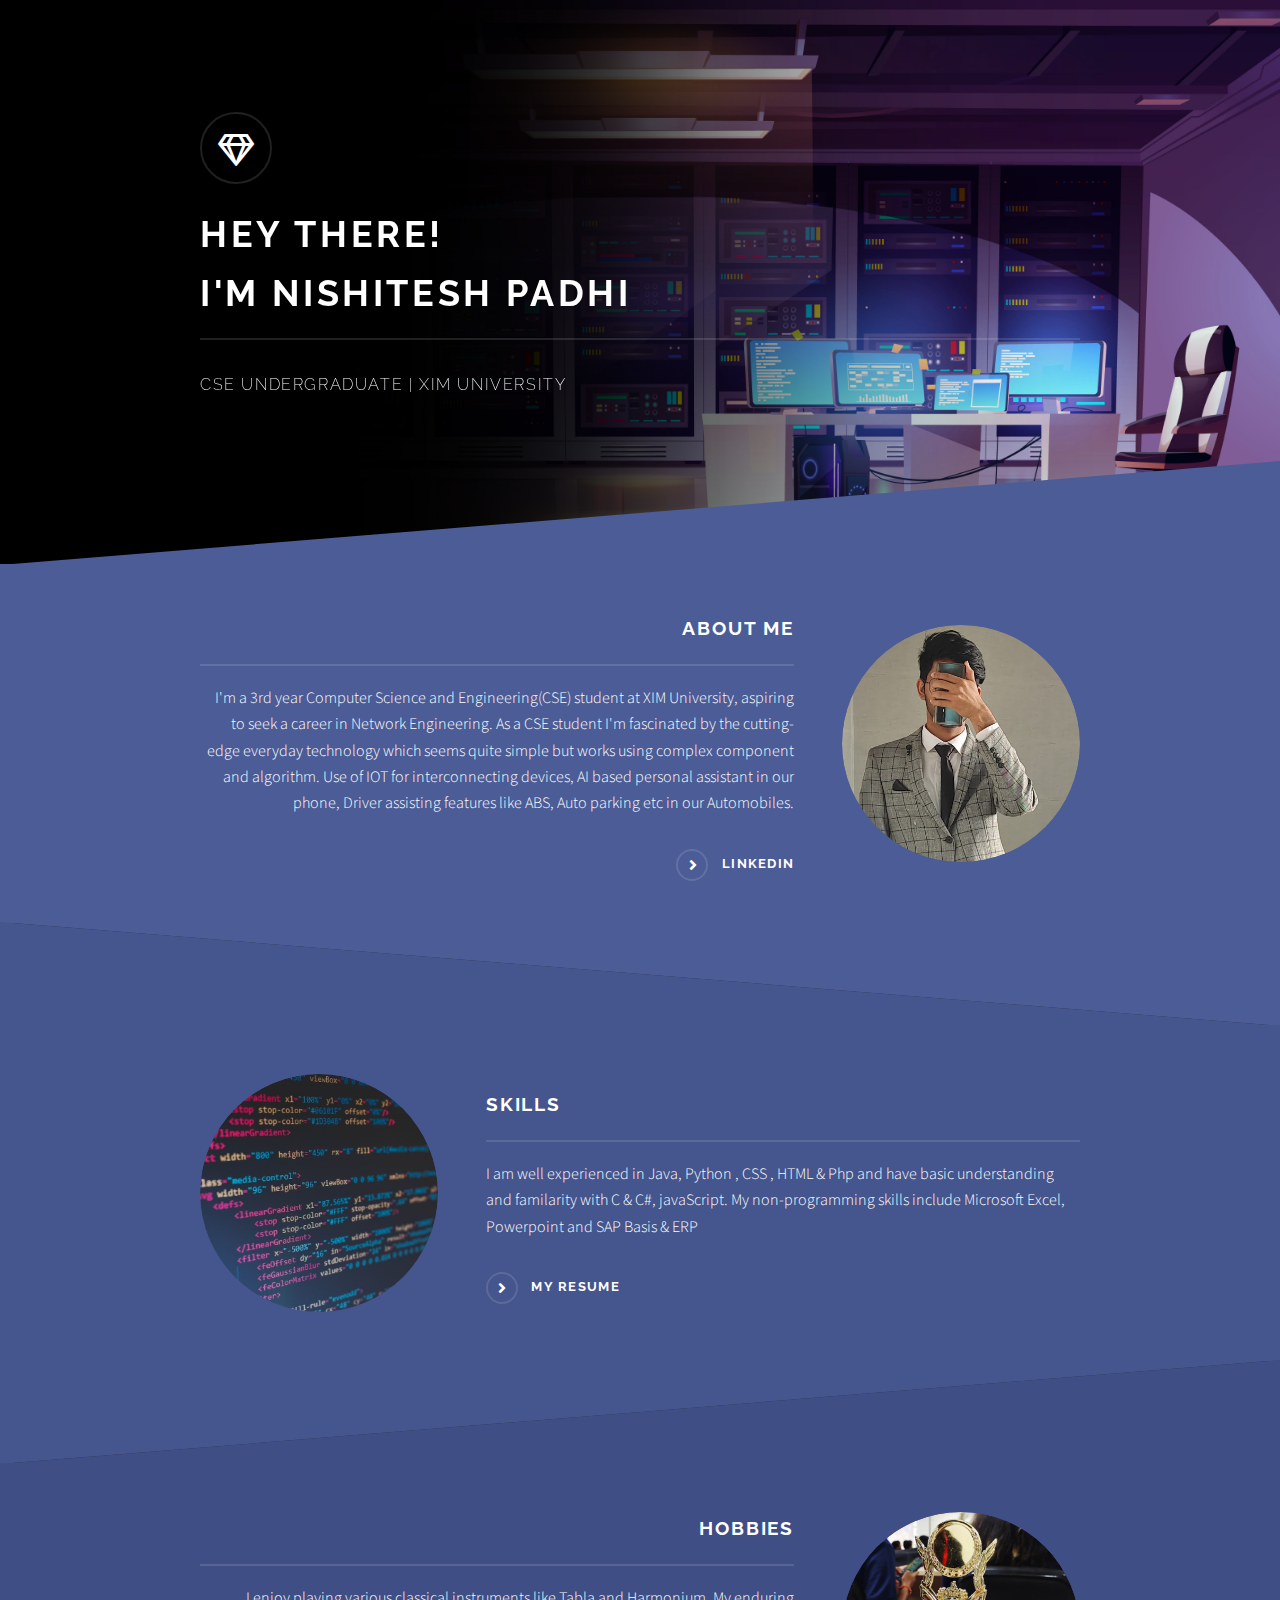
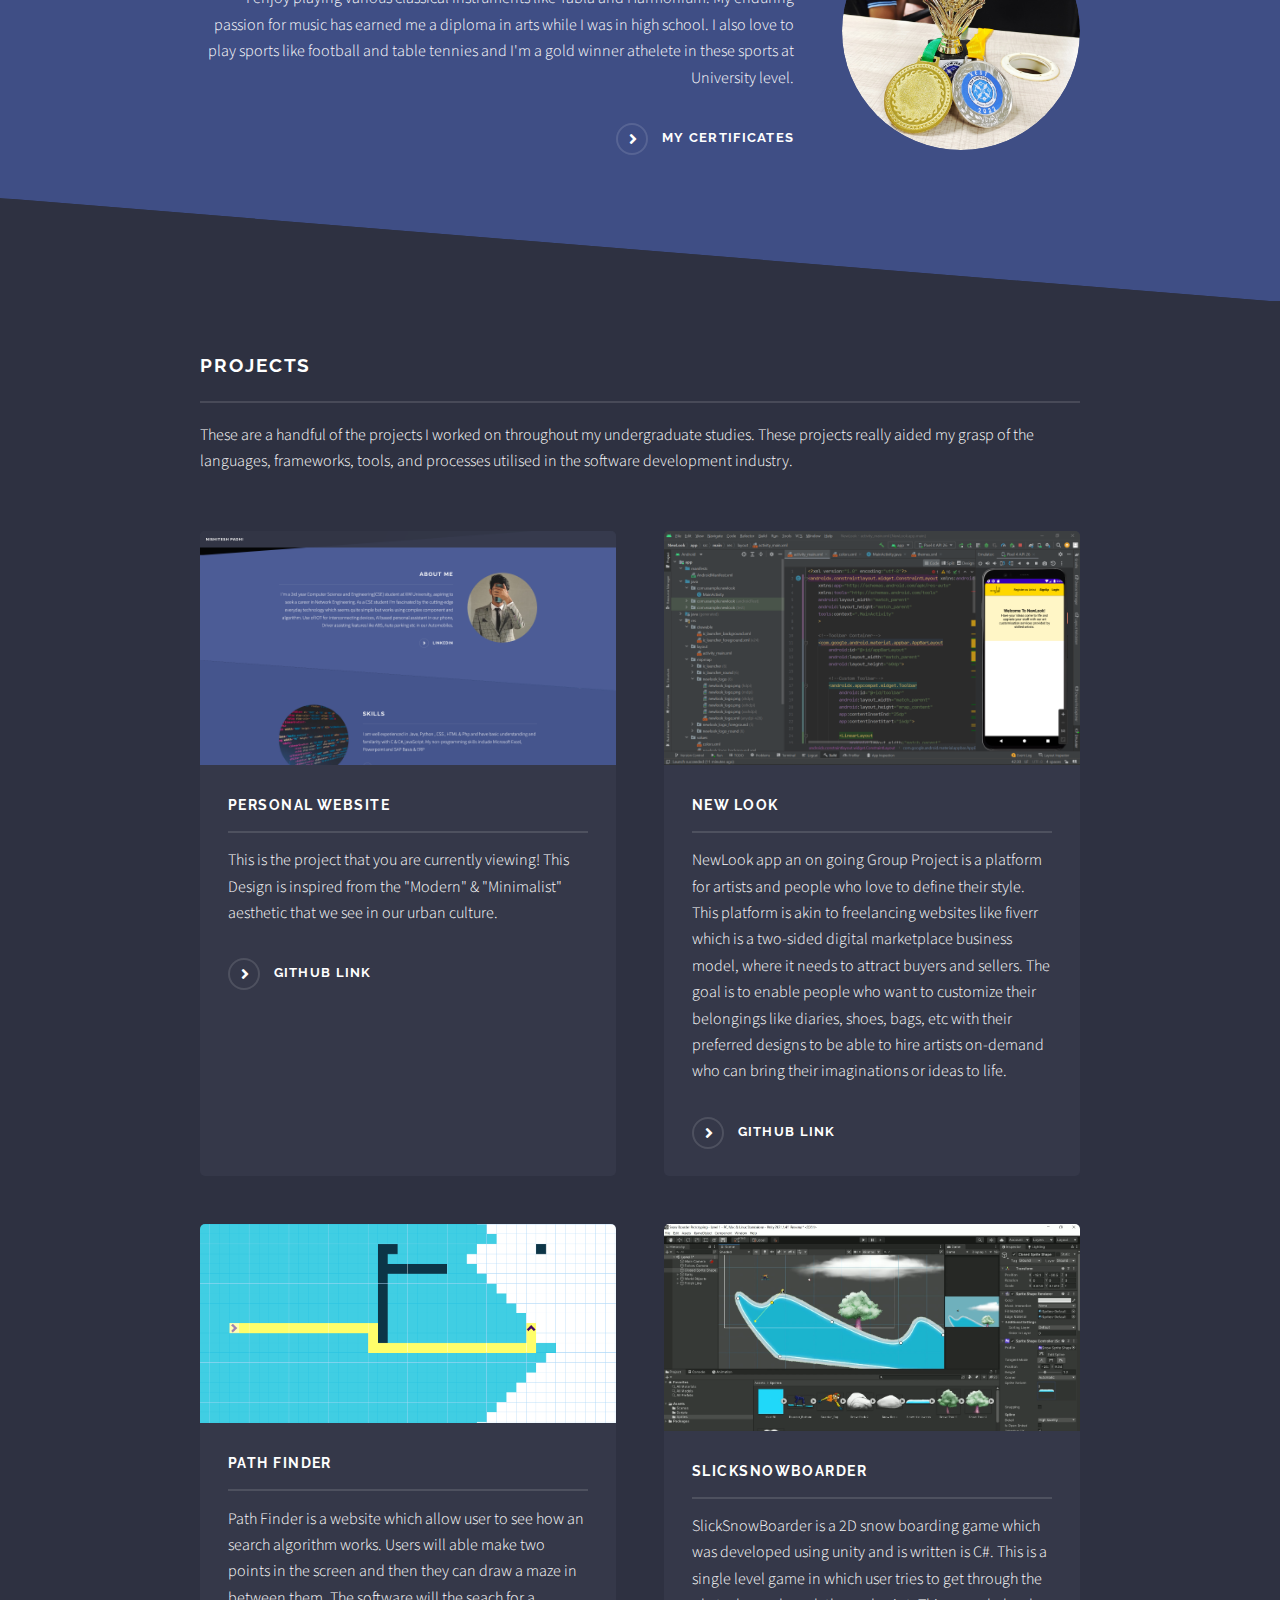
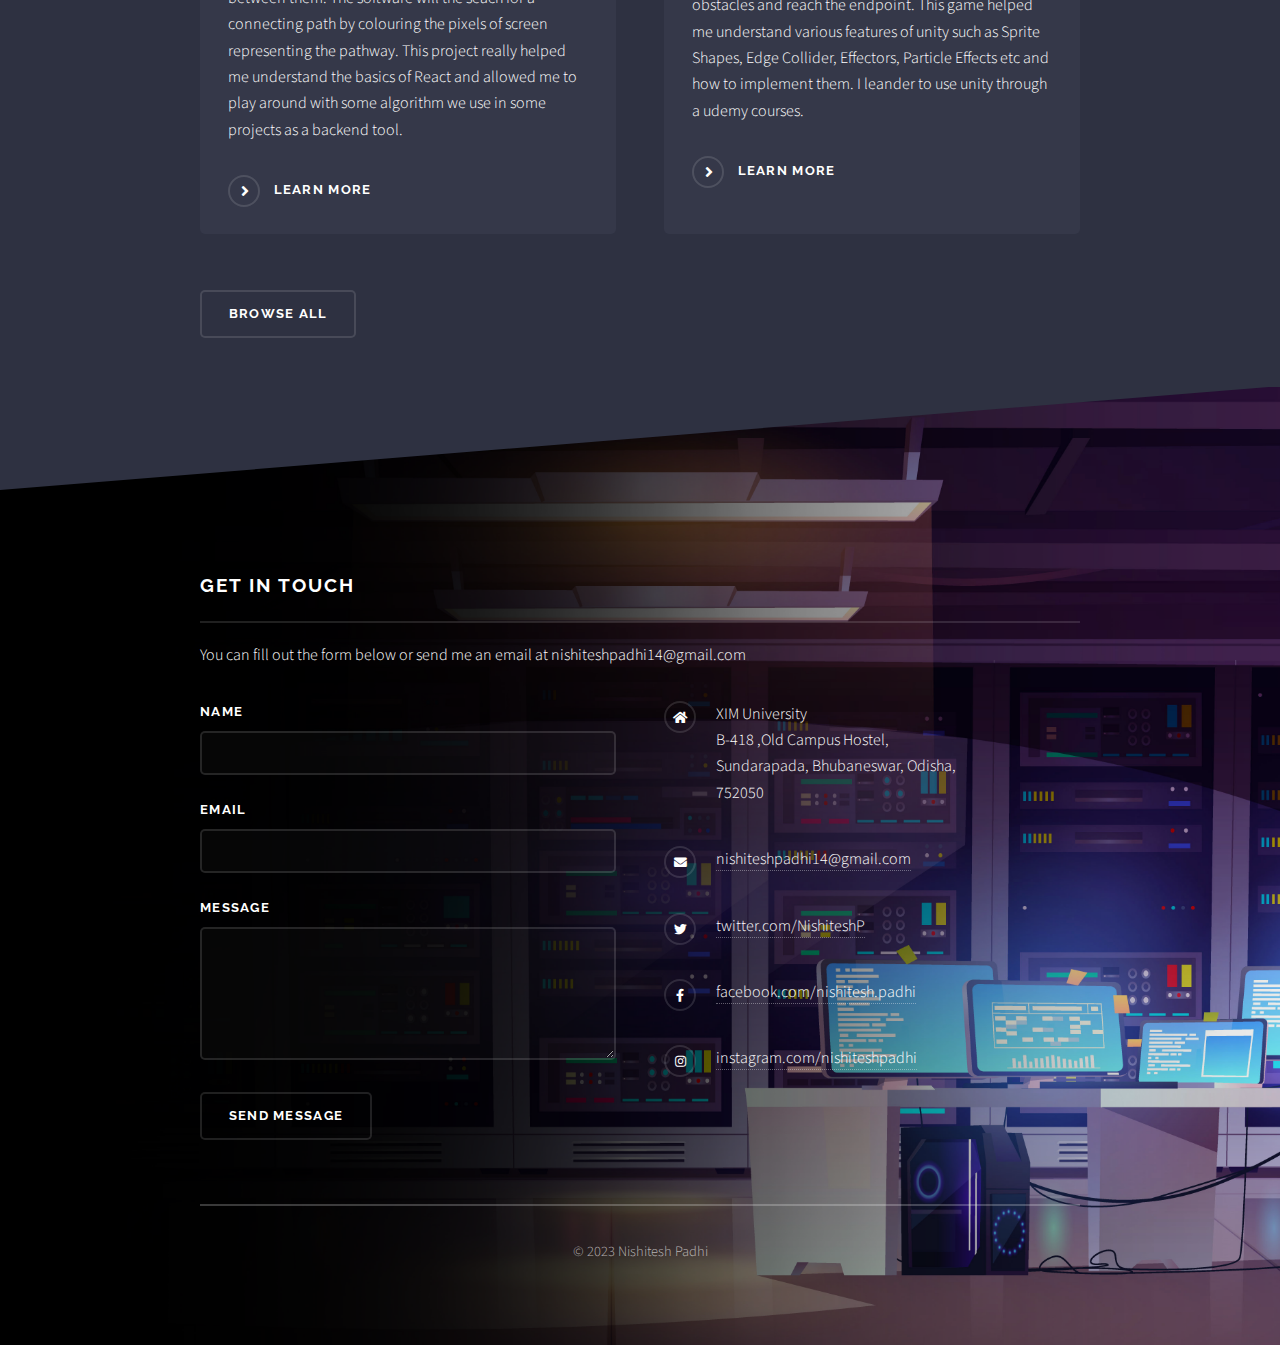
==== commit f8ebdf76: "lastdraft" ====
--- a/index.html
+++ b/index.html
@@ -3,6 +3,7 @@
 
 <head>
   <title>Nishitesh Padhi</title>
+  <link rel="icon" type="image/x-icon" href="../../images/PADHI.png">
   <meta charset="utf-8" />
   <meta name="viewport" content="width=device-width, initial-scale=1, user-scalable=no" />
   <link rel="stylesheet" href="assets/css/main.css" />
@@ -20,21 +21,6 @@
     <header id="header" class="alt">
       <h1><a href="index.html">Nishitesh Padhi</a></h1>
     </header>
-
-    <!-- Menu -->
-    <nav id="menu">
-      <div class="inner">
-        <h2>Menu</h2>
-        <ul class="links">
-          <li><a href="index.html">Home</a></li>
-          <li><a href="generic.html">Generic</a></li>
-          <li><a href="elements.html">Elements</a></li>
-          <li><a href="#">Log In</a></li>
-          <li><a href="#">Sign Up</a></li>
-        </ul>
-        <a href="#" class="close">Close</a>
-      </div>
-    </nav>
 
     <!-- Banner -->
     <section id="banner">
@@ -83,7 +69,7 @@
       <!-- Three -->
       <section id="three" class="wrapper spotlight style3">
         <div class="inner">
-          <a href="F:\Portfolio\nishitesh42.github.io\images\Hobbies.pdf" class="image"><img src="images/IMG_20221031_182212.jpg" alt="" /></a>
+          <a href="#" class="image"><img src="images/IMG_20221031_182212.jpg" alt="" /></a>
           <div class="content">
             <h2 class="major">Hobbies</h2>
             <p>I enjoy playing various classical instruments like Tabla and Harmonium. My enduring passion for music has
@@ -91,7 +77,7 @@
               I also love to play sports like football and table tennies and I'm a gold winner athelete in these
               sports at University level.
             </p>
-            <a href="#" class="special">My Certificates</a>
+            <a href="F:\Portfolio\nishitesh42.github.io\images\Hobbies.pdf  " class="special">My Certificates</a>
           </div>
         </div>
       </section>
@@ -100,19 +86,19 @@
       <section id="four" class="wrapper alt style1">
         <div class="inner">
           <h2 class="major">Projects</h2>
-          <p>Cras mattis ante fermentum, malesuada neque vitae, eleifend erat. Phasellus non pulvinar erat. Fusce
-            tincidunt, nisl eget mattis egestas, purus ipsum consequat orci, sit amet lobortis lorem lacus in tellus.
-            Sed ac elementum arcu. Quisque placerat auctor laoreet.</p>
+          <p>These are a handful of the projects I worked on throughout my undergraduate studies.
+            These projects really aided my grasp of the languages, frameworks, tools, and processes utilised 
+            in the software development industry. </p>
           <section class="features">
             <article>
               <a href="#" class="image"><img src="images/Portfolio view.png" alt="" /></a>
               <h3 class="major">Personal Website </h3>
               <p>This is the project that you are currently viewing! This Design is inspired from the "Modern" & "Minimalist"
                 aesthetic that we see in our urban culture. </p>
-              <a href="https://nishitesh42.github.io/" class="special">GitHub Link</a>
+              <a href="https://github.com/nishitesh42/nishitesh42.github.io" class="special">GitHub Link</a>
             </article>
             <article>
-              <a href="#" class="image"><img src="images/newlook project ss.png" alt="" /></a>
+              <a href="https://github.com/Shreshth542002/NewLook" class="image"><img src="images/newlook project ss.png" alt="" /></a>
               <h3 class="major"> New Look </h3>
               <p>NewLook app an on going Group Project is a platform for artists and people who love to define their style. This
                 platform is akin to freelancing websites like fiverr which is a two-sided digital
--- a/assets/css/main.css
+++ b/assets/css/main.css
@@ -7,44 +7,130 @@
 	Free for personal and commercial use under the CCA 3.0 license (html5up.net/license)
 */
 
-html, body, div, span, applet, object,
-iframe, h1, h2, h3, h4, h5, h6, p, blockquote,
-pre, a, abbr, acronym, address, big, cite,
-code, del, dfn, em, img, ins, kbd, q, s, samp,
-small, strike, strong, sub, sup, tt, var, b,
-u, i, center, dl, dt, dd, ol, ul, li, fieldset,
-form, label, legend, table, caption, tbody,
-tfoot, thead, tr, th, td, article, aside,
-canvas, details, embed, figure, figcaption,
-footer, header, hgroup, menu, nav, output, ruby,
-section, summary, time, mark, audio, video {
+html,
+body,
+div,
+span,
+applet,
+object,
+iframe,
+h1,
+h2,
+h3,
+h4,
+h5,
+h6,
+p,
+blockquote,
+pre,
+a,
+abbr,
+acronym,
+address,
+big,
+cite,
+code,
+del,
+dfn,
+em,
+img,
+ins,
+kbd,
+q,
+s,
+samp,
+small,
+strike,
+strong,
+sub,
+sup,
+tt,
+var,
+b,
+u,
+i,
+center,
+dl,
+dt,
+dd,
+ol,
+ul,
+li,
+fieldset,
+form,
+label,
+legend,
+table,
+caption,
+tbody,
+tfoot,
+thead,
+tr,
+th,
+td,
+article,
+aside,
+canvas,
+details,
+embed,
+figure,
+figcaption,
+footer,
+header,
+hgroup,
+menu,
+nav,
+output,
+ruby,
+section,
+summary,
+time,
+mark,
+audio,
+video {
 	margin: 0;
 	padding: 0;
 	border: 0;
 	font-size: 100%;
 	font: inherit;
-	vertical-align: baseline;}
-
-article, aside, details, figcaption, figure,
-footer, header, hgroup, menu, nav, section {
-	display: block;}
+	vertical-align: baseline;
+}
+
+article,
+aside,
+details,
+figcaption,
+figure,
+footer,
+header,
+hgroup,
+menu,
+nav,
+section {
+	display: block;
+}
 
 body {
 	line-height: 1;
 }
 
-ol, ul {
+ol,
+ul {
 	list-style: none;
 }
 
-blockquote, q {
+blockquote,
+q {
 	quotes: none;
 }
 
-	blockquote:before, blockquote:after, q:before, q:after {
-		content: '';
-		content: none;
-	}
+blockquote:before,
+blockquote:after,
+q:before,
+q:after {
+	content: '';
+	content: none;
+}
 
 table {
 	border-collapse: collapse;
@@ -65,7 +151,9 @@
 	padding: 0;
 }
 
-input, select, textarea {
+input,
+select,
+textarea {
 	-moz-appearance: none;
 	-webkit-appearance: none;
 	-ms-appearance: none;
@@ -74,304 +162,592 @@
 
 /* Basic */
 
-	@-ms-viewport {
-		width: device-width;
-	}
-
+@-ms-viewport {
+	width: device-width;
+}
+
+body {
+	-ms-overflow-style: scrollbar;
+}
+
+@media screen and (max-width: 480px) {
+
+	html,
 	body {
-		-ms-overflow-style: scrollbar;
-	}
-
-	@media screen and (max-width: 480px) {
-
-		html, body {
-			min-width: 320px;
-		}
-
-	}
-
-	html {
-		box-sizing: border-box;
-	}
-
-	*, *:before, *:after {
-		box-sizing: inherit;
-	}
-
-	body {
-		background-color: #2e3141;
-		background-image: linear-gradient(to top, rgba(46, 49, 65, 0), rgba(46, 49, 65, 0.105)), url("../../images/3017.png");
-		background-size: auto,
- cover;
-		background-attachment: fixed,
- fixed;
-		background-position: center,
- center;
-	}
-
-		body.is-preload *, body.is-preload *:before, body.is-preload *:after {
-			-moz-animation: none !important;
-			-webkit-animation: none !important;
-			-ms-animation: none !important;
-			animation: none !important;
-			-moz-transition: none !important;
-			-webkit-transition: none !important;
-			-ms-transition: none !important;
-			transition: none !important;
-		}
+		min-width: 320px;
+	}
+
+}
+
+html {
+	box-sizing: border-box;
+}
+
+*,
+*:before,
+*:after {
+	box-sizing: inherit;
+}
+
+body {
+	background-color: #2e3141;
+	background-image: linear-gradient(to top, rgba(46, 49, 65, 0), rgba(46, 49, 65, 0.105)), url("../../images/3017.png");
+	background-size: auto,
+		cover;
+	background-attachment: fixed,
+		fixed;
+	background-position: center,
+		center;
+}
+
+body.is-preload *,
+body.is-preload *:before,
+body.is-preload *:after {
+	-moz-animation: none !important;
+	-webkit-animation: none !important;
+	-ms-animation: none !important;
+	animation: none !important;
+	-moz-transition: none !important;
+	-webkit-transition: none !important;
+	-ms-transition: none !important;
+	transition: none !important;
+}
 
 /* Type */
 
-	body, input, select, textarea {
-		color: #ffffff;
-		font-family: "Source Sans Pro", Helvetica, sans-serif;
-		font-size: 16.5pt;
-		font-weight: 300;
-		line-height: 1.65;
-	}
-
-		@media screen and (max-width: 1680px) {
-
-			body, input, select, textarea {
-				font-size: 13pt;
-			}
-
-		}
-
-		@media screen and (max-width: 1280px) {
-
-			body, input, select, textarea {
-				font-size: 12pt;
-			}
-
-		}
-
-		@media screen and (max-width: 980px) {
-
-			body, input, select, textarea {
-				font-size: 12pt;
-			}
-
-		}
-
-		@media screen and (max-width: 736px) {
-
-			body, input, select, textarea {
-				font-size: 12pt;
-			}
-
-		}
-
-		@media screen and (max-width: 480px) {
-
-			body, input, select, textarea {
-				font-size: 12pt;
-			}
-
-		}
-
-	a {
-		-moz-transition: color 0.2s ease-in-out, border-bottom-color 0.2s ease-in-out;
-		-webkit-transition: color 0.2s ease-in-out, border-bottom-color 0.2s ease-in-out;
-		-ms-transition: color 0.2s ease-in-out, border-bottom-color 0.2s ease-in-out;
-		transition: color 0.2s ease-in-out, border-bottom-color 0.2s ease-in-out;
-		border-bottom: dotted 1px rgba(255, 255, 255, 0.35);
-		color: #ffffff;
-		text-decoration: none;
-	}
-
-		a:hover {
-			border-bottom-color: transparent;
-			color: #ffffff !important;
-		}
-
-		a.special:not(.button) {
-			text-decoration: none;
-			border-bottom: 0;
-			display: block;
-			font-family: Raleway, Helvetica, sans-serif;
-			font-size: 0.8em;
-			font-weight: 700;
-			letter-spacing: 0.1em;
-			margin: 0 0 2em 0;
-			text-transform: uppercase;
-		}
-
-			a.special:not(.button):before {
-				-moz-osx-font-smoothing: grayscale;
-				-webkit-font-smoothing: antialiased;
-				display: inline-block;
-				font-style: normal;
-				font-variant: normal;
-				text-rendering: auto;
-				line-height: 1;
-				text-transform: none !important;
-				font-family: 'Font Awesome 5 Free';
-				font-weight: 900;
-			}
-
-			a.special:not(.button):before {
-				-moz-transition: background-color 0.2s ease-in-out;
-				-webkit-transition: background-color 0.2s ease-in-out;
-				-ms-transition: background-color 0.2s ease-in-out;
-				transition: background-color 0.2s ease-in-out;
-				border-radius: 100%;
-				border: solid 2px rgba(255, 255, 255, 0.125);
-				content: '\f105';
-				display: inline-block;
-				font-size: 1.25em;
-				height: 2em;
-				line-height: 1.75em;
-				margin-right: 0.85em;
-				text-align: center;
-				text-indent: 0.15em;
-				vertical-align: middle;
-				width: 2em;
-			}
-
-			a.special:not(.button):hover:before {
-				background-color: rgba(255, 255, 255, 0.025);
-			}
-
-			a.special:not(.button):active:before {
-				background-color: rgba(255, 255, 255, 0.075);
-			}
-
-	strong, b {
-		color: #ffffff;
-		font-weight: 600;
-	}
-
-	em, i {
-		font-style: italic;
-	}
-
-	p {
-		margin: 0 0 2em 0;
-	}
-
-	h1, h2, h3, h4, h5, h6 {
-		color: #ffffff;
-		font-family: Raleway, Helvetica, sans-serif;
-		font-weight: 700;
-		letter-spacing: 0.1em;
-		margin: 0 0 1em 0;
-		text-transform: uppercase;
-	}
-
-		h1 a, h2 a, h3 a, h4 a, h5 a, h6 a {
-			color: inherit;
-			text-decoration: none;
-			border-bottom: 0;
-		}
-
-		h1 span, h2 span, h3 span, h4 span, h5 span, h6 span {
-			font-weight: 200;
-		}
-
-		h1.major, h2.major, h3.major, h4.major, h5.major, h6.major {
-			padding-bottom: 1em;
-			border-bottom: solid 2px rgba(255, 255, 255, 0.125);
-		}
+body,
+input,
+select,
+textarea {
+	color: #ffffff;
+	font-family: "Source Sans Pro", Helvetica, sans-serif;
+	font-size: 16.5pt;
+	font-weight: 300;
+	line-height: 1.65;
+}
+
+@media screen and (max-width: 1680px) {
+
+	body,
+	input,
+	select,
+	textarea {
+		font-size: 13pt;
+	}
+
+}
+
+@media screen and (max-width: 1280px) {
+
+	body,
+	input,
+	select,
+	textarea {
+		font-size: 12pt;
+	}
+
+}
+
+@media screen and (max-width: 980px) {
+
+	body,
+	input,
+	select,
+	textarea {
+		font-size: 12pt;
+	}
+
+}
+
+@media screen and (max-width: 736px) {
+
+	body,
+	input,
+	select,
+	textarea {
+		font-size: 12pt;
+	}
+
+}
+
+@media screen and (max-width: 480px) {
+
+	body,
+	input,
+	select,
+	textarea {
+		font-size: 12pt;
+	}
+
+}
+
+a {
+	-moz-transition: color 0.2s ease-in-out, border-bottom-color 0.2s ease-in-out;
+	-webkit-transition: color 0.2s ease-in-out, border-bottom-color 0.2s ease-in-out;
+	-ms-transition: color 0.2s ease-in-out, border-bottom-color 0.2s ease-in-out;
+	transition: color 0.2s ease-in-out, border-bottom-color 0.2s ease-in-out;
+	border-bottom: dotted 1px rgba(255, 255, 255, 0.35);
+	color: #ffffff;
+	text-decoration: none;
+}
+
+a:hover {
+	border-bottom-color: transparent;
+	color: #ffffff !important;
+}
+
+a.special:not(.button) {
+	text-decoration: none;
+	border-bottom: 0;
+	display: block;
+	font-family: Raleway, Helvetica, sans-serif;
+	font-size: 0.8em;
+	font-weight: 700;
+	letter-spacing: 0.1em;
+	margin: 0 0 2em 0;
+	text-transform: uppercase;
+}
+
+a.special:not(.button):before {
+	-moz-osx-font-smoothing: grayscale;
+	-webkit-font-smoothing: antialiased;
+	display: inline-block;
+	font-style: normal;
+	font-variant: normal;
+	text-rendering: auto;
+	line-height: 1;
+	text-transform: none !important;
+	font-family: 'Font Awesome 5 Free';
+	font-weight: 900;
+}
+
+a.special:not(.button):before {
+	-moz-transition: background-color 0.2s ease-in-out;
+	-webkit-transition: background-color 0.2s ease-in-out;
+	-ms-transition: background-color 0.2s ease-in-out;
+	transition: background-color 0.2s ease-in-out;
+	border-radius: 100%;
+	border: solid 2px rgba(255, 255, 255, 0.125);
+	content: '\f105';
+	display: inline-block;
+	font-size: 1.25em;
+	height: 2em;
+	line-height: 1.75em;
+	margin-right: 0.85em;
+	text-align: center;
+	text-indent: 0.15em;
+	vertical-align: middle;
+	width: 2em;
+}
+
+a.special:not(.button):hover:before {
+	background-color: rgba(255, 255, 255, 0.025);
+}
+
+a.special:not(.button):active:before {
+	background-color: rgba(255, 255, 255, 0.075);
+}
+
+strong,
+b {
+	color: #ffffff;
+	font-weight: 600;
+}
+
+em,
+i {
+	font-style: italic;
+}
+
+p {
+	margin: 0 0 2em 0;
+}
+
+h1,
+h2,
+h3,
+h4,
+h5,
+h6 {
+	color: #ffffff;
+	font-family: Raleway, Helvetica, sans-serif;
+	font-weight: 700;
+	letter-spacing: 0.1em;
+	margin: 0 0 1em 0;
+	text-transform: uppercase;
+}
+
+h1 a,
+h2 a,
+h3 a,
+h4 a,
+h5 a,
+h6 a {
+	color: inherit;
+	text-decoration: none;
+	border-bottom: 0;
+}
+
+h1 span,
+h2 span,
+h3 span,
+h4 span,
+h5 span,
+h6 span {
+	font-weight: 200;
+}
+
+h1.major,
+h2.major,
+h3.major,
+h4.major,
+h5.major,
+h6.major {
+	padding-bottom: 1em;
+	border-bottom: solid 2px rgba(255, 255, 255, 0.125);
+}
+
+h2 {
+	font-size: 1.2em;
+}
+
+h3 {
+	font-size: 0.9em;
+}
+
+h4 {
+	font-size: 0.7em;
+}
+
+h5 {
+	font-size: 0.7em;
+}
+
+h6 {
+	font-size: 0.7em;
+}
+
+@media screen and (max-width: 736px) {
 
 	h2 {
-		font-size: 1.2em;
+		font-size: 1em;
 	}
 
 	h3 {
-		font-size: 0.9em;
-	}
-
-	h4 {
-		font-size: 0.7em;
-	}
-
-	h5 {
-		font-size: 0.7em;
-	}
-
-	h6 {
-		font-size: 0.7em;
-	}
-
-	@media screen and (max-width: 736px) {
-
-		h2 {
-			font-size: 1em;
-		}
-
-		h3 {
-			font-size: 0.8em;
-		}
-
-	}
-
-	sub {
 		font-size: 0.8em;
-		position: relative;
-		top: 0.5em;
-	}
-
-	sup {
-		font-size: 0.8em;
-		position: relative;
-		top: -0.5em;
-	}
-
-	blockquote {
-		border-left: solid 4px rgba(255, 255, 255, 0.125);
-		font-style: italic;
-		margin: 0 0 2em 0;
-		padding: 0.5em 0 0.5em 2em;
-	}
-
-	code {
-		background: rgba(255, 255, 255, 0.025);
-		border-radius: 5px;
-		border: solid 2px rgba(255, 255, 255, 0.125);
-		font-family: "Courier New", monospace;
-		font-size: 0.9em;
-		margin: 0 0.25em;
-		padding: 0.25em 0.65em;
-	}
-
-	pre {
-		-webkit-overflow-scrolling: touch;
-		font-family: "Courier New", monospace;
-		font-size: 0.9em;
-		margin: 0 0 2em 0;
-	}
-
-		pre code {
-			display: block;
-			line-height: 1.75em;
-			padding: 1em 1.5em;
-			overflow-x: auto;
-		}
-
-	hr {
-		border: 0;
-		border-bottom: solid 2px rgba(255, 255, 255, 0.125);
-		margin: 2.5em 0;
-	}
-
-		hr.major {
-			margin: 4em 0;
-		}
-
-	.align-left {
-		text-align: left;
-	}
-
-	.align-center {
-		text-align: center;
-	}
-
-	.align-right {
-		text-align: right;
-	}
+	}
+
+}
+
+sub {
+	font-size: 0.8em;
+	position: relative;
+	top: 0.5em;
+}
+
+sup {
+	font-size: 0.8em;
+	position: relative;
+	top: -0.5em;
+}
+
+blockquote {
+	border-left: solid 4px rgba(255, 255, 255, 0.125);
+	font-style: italic;
+	margin: 0 0 2em 0;
+	padding: 0.5em 0 0.5em 2em;
+}
+
+code {
+	background: rgba(255, 255, 255, 0.025);
+	border-radius: 5px;
+	border: solid 2px rgba(255, 255, 255, 0.125);
+	font-family: "Courier New", monospace;
+	font-size: 0.9em;
+	margin: 0 0.25em;
+	padding: 0.25em 0.65em;
+}
+
+pre {
+	-webkit-overflow-scrolling: touch;
+	font-family: "Courier New", monospace;
+	font-size: 0.9em;
+	margin: 0 0 2em 0;
+}
+
+pre code {
+	display: block;
+	line-height: 1.75em;
+	padding: 1em 1.5em;
+	overflow-x: auto;
+}
+
+hr {
+	border: 0;
+	border-bottom: solid 2px rgba(255, 255, 255, 0.125);
+	margin: 2.5em 0;
+}
+
+hr.major {
+	margin: 4em 0;
+}
+
+.align-left {
+	text-align: left;
+}
+
+.align-center {
+	text-align: center;
+}
+
+.align-right {
+	text-align: right;
+}
 
 /* Row */
+
+.row {
+	display: flex;
+	flex-wrap: wrap;
+	box-sizing: border-box;
+	align-items: stretch;
+}
+
+.row>* {
+	box-sizing: border-box;
+}
+
+.row.gtr-uniform>*> :last-child {
+	margin-bottom: 0;
+}
+
+.row.aln-left {
+	justify-content: flex-start;
+}
+
+.row.aln-center {
+	justify-content: center;
+}
+
+.row.aln-right {
+	justify-content: flex-end;
+}
+
+.row.aln-top {
+	align-items: flex-start;
+}
+
+.row.aln-middle {
+	align-items: center;
+}
+
+.row.aln-bottom {
+	align-items: flex-end;
+}
+
+.row>.imp {
+	order: -1;
+}
+
+.row>.col-1 {
+	width: 8.33333%;
+}
+
+.row>.off-1 {
+	margin-left: 8.33333%;
+}
+
+.row>.col-2 {
+	width: 16.66667%;
+}
+
+.row>.off-2 {
+	margin-left: 16.66667%;
+}
+
+.row>.col-3 {
+	width: 25%;
+}
+
+.row>.off-3 {
+	margin-left: 25%;
+}
+
+.row>.col-4 {
+	width: 33.33333%;
+}
+
+.row>.off-4 {
+	margin-left: 33.33333%;
+}
+
+.row>.col-5 {
+	width: 41.66667%;
+}
+
+.row>.off-5 {
+	margin-left: 41.66667%;
+}
+
+.row>.col-6 {
+	width: 50%;
+}
+
+.row>.off-6 {
+	margin-left: 50%;
+}
+
+.row>.col-7 {
+	width: 58.33333%;
+}
+
+.row>.off-7 {
+	margin-left: 58.33333%;
+}
+
+.row>.col-8 {
+	width: 66.66667%;
+}
+
+.row>.off-8 {
+	margin-left: 66.66667%;
+}
+
+.row>.col-9 {
+	width: 75%;
+}
+
+.row>.off-9 {
+	margin-left: 75%;
+}
+
+.row>.col-10 {
+	width: 83.33333%;
+}
+
+.row>.off-10 {
+	margin-left: 83.33333%;
+}
+
+.row>.col-11 {
+	width: 91.66667%;
+}
+
+.row>.off-11 {
+	margin-left: 91.66667%;
+}
+
+.row>.col-12 {
+	width: 100%;
+}
+
+.row>.off-12 {
+	margin-left: 100%;
+}
+
+.row.gtr-0 {
+	margin-top: 0;
+	margin-left: 0em;
+}
+
+.row.gtr-0>* {
+	padding: 0 0 0 0em;
+}
+
+.row.gtr-0.gtr-uniform {
+	margin-top: 0em;
+}
+
+.row.gtr-0.gtr-uniform>* {
+	padding-top: 0em;
+}
+
+.row.gtr-25 {
+	margin-top: 0;
+	margin-left: -0.4375em;
+}
+
+.row.gtr-25>* {
+	padding: 0 0 0 0.4375em;
+}
+
+.row.gtr-25.gtr-uniform {
+	margin-top: -0.4375em;
+}
+
+.row.gtr-25.gtr-uniform>* {
+	padding-top: 0.4375em;
+}
+
+.row.gtr-50 {
+	margin-top: 0;
+	margin-left: -0.875em;
+}
+
+.row.gtr-50>* {
+	padding: 0 0 0 0.875em;
+}
+
+.row.gtr-50.gtr-uniform {
+	margin-top: -0.875em;
+}
+
+.row.gtr-50.gtr-uniform>* {
+	padding-top: 0.875em;
+}
+
+.row {
+	margin-top: 0;
+	margin-left: -1.75em;
+}
+
+.row>* {
+	padding: 0 0 0 1.75em;
+}
+
+.row.gtr-uniform {
+	margin-top: -1.75em;
+}
+
+.row.gtr-uniform>* {
+	padding-top: 1.75em;
+}
+
+.row.gtr-150 {
+	margin-top: 0;
+	margin-left: -2.625em;
+}
+
+.row.gtr-150>* {
+	padding: 0 0 0 2.625em;
+}
+
+.row.gtr-150.gtr-uniform {
+	margin-top: -2.625em;
+}
+
+.row.gtr-150.gtr-uniform>* {
+	padding-top: 2.625em;
+}
+
+.row.gtr-200 {
+	margin-top: 0;
+	margin-left: -3.5em;
+}
+
+.row.gtr-200>* {
+	padding: 0 0 0 3.5em;
+}
+
+.row.gtr-200.gtr-uniform {
+	margin-top: -3.5em;
+}
+
+.row.gtr-200.gtr-uniform>* {
+	padding-top: 3.5em;
+}
+
+@media screen and (max-width: 1680px) {
 
 	.row {
 		display: flex;
@@ -380,3740 +756,3314 @@
 		align-items: stretch;
 	}
 
-		.row > * {
-			box-sizing: border-box;
-		}
-
-		.row.gtr-uniform > * > :last-child {
-			margin-bottom: 0;
-		}
-
-		.row.aln-left {
-			justify-content: flex-start;
-		}
-
-		.row.aln-center {
-			justify-content: center;
-		}
-
-		.row.aln-right {
-			justify-content: flex-end;
-		}
-
-		.row.aln-top {
-			align-items: flex-start;
-		}
-
-		.row.aln-middle {
-			align-items: center;
-		}
-
-		.row.aln-bottom {
-			align-items: flex-end;
-		}
-
-		.row > .imp {
-			order: -1;
-		}
-
-		.row > .col-1 {
-			width: 8.33333%;
-		}
-
-		.row > .off-1 {
-			margin-left: 8.33333%;
-		}
-
-		.row > .col-2 {
-			width: 16.66667%;
-		}
-
-		.row > .off-2 {
-			margin-left: 16.66667%;
-		}
-
-		.row > .col-3 {
-			width: 25%;
-		}
-
-		.row > .off-3 {
-			margin-left: 25%;
-		}
-
-		.row > .col-4 {
-			width: 33.33333%;
-		}
-
-		.row > .off-4 {
-			margin-left: 33.33333%;
-		}
-
-		.row > .col-5 {
-			width: 41.66667%;
-		}
-
-		.row > .off-5 {
-			margin-left: 41.66667%;
-		}
-
-		.row > .col-6 {
-			width: 50%;
-		}
-
-		.row > .off-6 {
-			margin-left: 50%;
-		}
-
-		.row > .col-7 {
-			width: 58.33333%;
-		}
-
-		.row > .off-7 {
-			margin-left: 58.33333%;
-		}
-
-		.row > .col-8 {
-			width: 66.66667%;
-		}
-
-		.row > .off-8 {
-			margin-left: 66.66667%;
-		}
-
-		.row > .col-9 {
-			width: 75%;
-		}
-
-		.row > .off-9 {
-			margin-left: 75%;
-		}
-
-		.row > .col-10 {
-			width: 83.33333%;
-		}
-
-		.row > .off-10 {
-			margin-left: 83.33333%;
-		}
-
-		.row > .col-11 {
-			width: 91.66667%;
-		}
-
-		.row > .off-11 {
-			margin-left: 91.66667%;
-		}
-
-		.row > .col-12 {
-			width: 100%;
-		}
-
-		.row > .off-12 {
-			margin-left: 100%;
-		}
-
-		.row.gtr-0 {
-			margin-top: 0;
-			margin-left: 0em;
-		}
-
-			.row.gtr-0 > * {
-				padding: 0 0 0 0em;
-			}
-
-			.row.gtr-0.gtr-uniform {
-				margin-top: 0em;
-			}
-
-				.row.gtr-0.gtr-uniform > * {
-					padding-top: 0em;
-				}
-
-		.row.gtr-25 {
-			margin-top: 0;
-			margin-left: -0.4375em;
-		}
-
-			.row.gtr-25 > * {
-				padding: 0 0 0 0.4375em;
-			}
-
-			.row.gtr-25.gtr-uniform {
-				margin-top: -0.4375em;
-			}
-
-				.row.gtr-25.gtr-uniform > * {
-					padding-top: 0.4375em;
-				}
-
-		.row.gtr-50 {
-			margin-top: 0;
-			margin-left: -0.875em;
-		}
-
-			.row.gtr-50 > * {
-				padding: 0 0 0 0.875em;
-			}
-
-			.row.gtr-50.gtr-uniform {
-				margin-top: -0.875em;
-			}
-
-				.row.gtr-50.gtr-uniform > * {
-					padding-top: 0.875em;
-				}
-
-		.row {
-			margin-top: 0;
-			margin-left: -1.75em;
-		}
-
-			.row > * {
-				padding: 0 0 0 1.75em;
-			}
-
-			.row.gtr-uniform {
-				margin-top: -1.75em;
-			}
-
-				.row.gtr-uniform > * {
-					padding-top: 1.75em;
-				}
-
-		.row.gtr-150 {
-			margin-top: 0;
-			margin-left: -2.625em;
-		}
-
-			.row.gtr-150 > * {
-				padding: 0 0 0 2.625em;
-			}
-
-			.row.gtr-150.gtr-uniform {
-				margin-top: -2.625em;
-			}
-
-				.row.gtr-150.gtr-uniform > * {
-					padding-top: 2.625em;
-				}
-
-		.row.gtr-200 {
-			margin-top: 0;
-			margin-left: -3.5em;
-		}
-
-			.row.gtr-200 > * {
-				padding: 0 0 0 3.5em;
-			}
-
-			.row.gtr-200.gtr-uniform {
-				margin-top: -3.5em;
-			}
-
-				.row.gtr-200.gtr-uniform > * {
-					padding-top: 3.5em;
-				}
-
-		@media screen and (max-width: 1680px) {
-
-			.row {
-				display: flex;
-				flex-wrap: wrap;
-				box-sizing: border-box;
-				align-items: stretch;
-			}
-
-				.row > * {
-					box-sizing: border-box;
-				}
-
-				.row.gtr-uniform > * > :last-child {
-					margin-bottom: 0;
-				}
-
-				.row.aln-left {
-					justify-content: flex-start;
-				}
-
-				.row.aln-center {
-					justify-content: center;
-				}
-
-				.row.aln-right {
-					justify-content: flex-end;
-				}
-
-				.row.aln-top {
-					align-items: flex-start;
-				}
-
-				.row.aln-middle {
-					align-items: center;
-				}
-
-				.row.aln-bottom {
-					align-items: flex-end;
-				}
-
-				.row > .imp-xlarge {
-					order: -1;
-				}
-
-				.row > .col-1-xlarge {
-					width: 8.33333%;
-				}
-
-				.row > .off-1-xlarge {
-					margin-left: 8.33333%;
-				}
-
-				.row > .col-2-xlarge {
-					width: 16.66667%;
-				}
-
-				.row > .off-2-xlarge {
-					margin-left: 16.66667%;
-				}
-
-				.row > .col-3-xlarge {
-					width: 25%;
-				}
-
-				.row > .off-3-xlarge {
-					margin-left: 25%;
-				}
-
-				.row > .col-4-xlarge {
-					width: 33.33333%;
-				}
-
-				.row > .off-4-xlarge {
-					margin-left: 33.33333%;
-				}
-
-				.row > .col-5-xlarge {
-					width: 41.66667%;
-				}
-
-				.row > .off-5-xlarge {
-					margin-left: 41.66667%;
-				}
-
-				.row > .col-6-xlarge {
-					width: 50%;
-				}
-
-				.row > .off-6-xlarge {
-					margin-left: 50%;
-				}
-
-				.row > .col-7-xlarge {
-					width: 58.33333%;
-				}
-
-				.row > .off-7-xlarge {
-					margin-left: 58.33333%;
-				}
-
-				.row > .col-8-xlarge {
-					width: 66.66667%;
-				}
-
-				.row > .off-8-xlarge {
-					margin-left: 66.66667%;
-				}
-
-				.row > .col-9-xlarge {
-					width: 75%;
-				}
-
-				.row > .off-9-xlarge {
-					margin-left: 75%;
-				}
-
-				.row > .col-10-xlarge {
-					width: 83.33333%;
-				}
-
-				.row > .off-10-xlarge {
-					margin-left: 83.33333%;
-				}
-
-				.row > .col-11-xlarge {
-					width: 91.66667%;
-				}
-
-				.row > .off-11-xlarge {
-					margin-left: 91.66667%;
-				}
-
-				.row > .col-12-xlarge {
-					width: 100%;
-				}
-
-				.row > .off-12-xlarge {
-					margin-left: 100%;
-				}
-
-				.row.gtr-0 {
-					margin-top: 0;
-					margin-left: 0em;
-				}
-
-					.row.gtr-0 > * {
-						padding: 0 0 0 0em;
-					}
-
-					.row.gtr-0.gtr-uniform {
-						margin-top: 0em;
-					}
-
-						.row.gtr-0.gtr-uniform > * {
-							padding-top: 0em;
-						}
-
-				.row.gtr-25 {
-					margin-top: 0;
-					margin-left: -0.4375em;
-				}
-
-					.row.gtr-25 > * {
-						padding: 0 0 0 0.4375em;
-					}
-
-					.row.gtr-25.gtr-uniform {
-						margin-top: -0.4375em;
-					}
-
-						.row.gtr-25.gtr-uniform > * {
-							padding-top: 0.4375em;
-						}
-
-				.row.gtr-50 {
-					margin-top: 0;
-					margin-left: -0.875em;
-				}
-
-					.row.gtr-50 > * {
-						padding: 0 0 0 0.875em;
-					}
-
-					.row.gtr-50.gtr-uniform {
-						margin-top: -0.875em;
-					}
-
-						.row.gtr-50.gtr-uniform > * {
-							padding-top: 0.875em;
-						}
-
-				.row {
-					margin-top: 0;
-					margin-left: -1.75em;
-				}
-
-					.row > * {
-						padding: 0 0 0 1.75em;
-					}
-
-					.row.gtr-uniform {
-						margin-top: -1.75em;
-					}
-
-						.row.gtr-uniform > * {
-							padding-top: 1.75em;
-						}
-
-				.row.gtr-150 {
-					margin-top: 0;
-					margin-left: -2.625em;
-				}
-
-					.row.gtr-150 > * {
-						padding: 0 0 0 2.625em;
-					}
-
-					.row.gtr-150.gtr-uniform {
-						margin-top: -2.625em;
-					}
-
-						.row.gtr-150.gtr-uniform > * {
-							padding-top: 2.625em;
-						}
-
-				.row.gtr-200 {
-					margin-top: 0;
-					margin-left: -3.5em;
-				}
-
-					.row.gtr-200 > * {
-						padding: 0 0 0 3.5em;
-					}
-
-					.row.gtr-200.gtr-uniform {
-						margin-top: -3.5em;
-					}
-
-						.row.gtr-200.gtr-uniform > * {
-							padding-top: 3.5em;
-						}
-
-		}
-
-		@media screen and (max-width: 1280px) {
-
-			.row {
-				display: flex;
-				flex-wrap: wrap;
-				box-sizing: border-box;
-				align-items: stretch;
-			}
-
-				.row > * {
-					box-sizing: border-box;
-				}
-
-				.row.gtr-uniform > * > :last-child {
-					margin-bottom: 0;
-				}
-
-				.row.aln-left {
-					justify-content: flex-start;
-				}
-
-				.row.aln-center {
-					justify-content: center;
-				}
-
-				.row.aln-right {
-					justify-content: flex-end;
-				}
-
-				.row.aln-top {
-					align-items: flex-start;
-				}
-
-				.row.aln-middle {
-					align-items: center;
-				}
-
-				.row.aln-bottom {
-					align-items: flex-end;
-				}
-
-				.row > .imp-large {
-					order: -1;
-				}
-
-				.row > .col-1-large {
-					width: 8.33333%;
-				}
-
-				.row > .off-1-large {
-					margin-left: 8.33333%;
-				}
-
-				.row > .col-2-large {
-					width: 16.66667%;
-				}
-
-				.row > .off-2-large {
-					margin-left: 16.66667%;
-				}
-
-				.row > .col-3-large {
-					width: 25%;
-				}
-
-				.row > .off-3-large {
-					margin-left: 25%;
-				}
-
-				.row > .col-4-large {
-					width: 33.33333%;
-				}
-
-				.row > .off-4-large {
-					margin-left: 33.33333%;
-				}
-
-				.row > .col-5-large {
-					width: 41.66667%;
-				}
-
-				.row > .off-5-large {
-					margin-left: 41.66667%;
-				}
-
-				.row > .col-6-large {
-					width: 50%;
-				}
-
-				.row > .off-6-large {
-					margin-left: 50%;
-				}
-
-				.row > .col-7-large {
-					width: 58.33333%;
-				}
-
-				.row > .off-7-large {
-					margin-left: 58.33333%;
-				}
-
-				.row > .col-8-large {
-					width: 66.66667%;
-				}
-
-				.row > .off-8-large {
-					margin-left: 66.66667%;
-				}
-
-				.row > .col-9-large {
-					width: 75%;
-				}
-
-				.row > .off-9-large {
-					margin-left: 75%;
-				}
-
-				.row > .col-10-large {
-					width: 83.33333%;
-				}
-
-				.row > .off-10-large {
-					margin-left: 83.33333%;
-				}
-
-				.row > .col-11-large {
-					width: 91.66667%;
-				}
-
-				.row > .off-11-large {
-					margin-left: 91.66667%;
-				}
-
-				.row > .col-12-large {
-					width: 100%;
-				}
-
-				.row > .off-12-large {
-					margin-left: 100%;
-				}
-
-				.row.gtr-0 {
-					margin-top: 0;
-					margin-left: 0em;
-				}
-
-					.row.gtr-0 > * {
-						padding: 0 0 0 0em;
-					}
-
-					.row.gtr-0.gtr-uniform {
-						margin-top: 0em;
-					}
-
-						.row.gtr-0.gtr-uniform > * {
-							padding-top: 0em;
-						}
-
-				.row.gtr-25 {
-					margin-top: 0;
-					margin-left: -0.4375em;
-				}
-
-					.row.gtr-25 > * {
-						padding: 0 0 0 0.4375em;
-					}
-
-					.row.gtr-25.gtr-uniform {
-						margin-top: -0.4375em;
-					}
-
-						.row.gtr-25.gtr-uniform > * {
-							padding-top: 0.4375em;
-						}
-
-				.row.gtr-50 {
-					margin-top: 0;
-					margin-left: -0.875em;
-				}
-
-					.row.gtr-50 > * {
-						padding: 0 0 0 0.875em;
-					}
-
-					.row.gtr-50.gtr-uniform {
-						margin-top: -0.875em;
-					}
-
-						.row.gtr-50.gtr-uniform > * {
-							padding-top: 0.875em;
-						}
-
-				.row {
-					margin-top: 0;
-					margin-left: -1.75em;
-				}
-
-					.row > * {
-						padding: 0 0 0 1.75em;
-					}
-
-					.row.gtr-uniform {
-						margin-top: -1.75em;
-					}
-
-						.row.gtr-uniform > * {
-							padding-top: 1.75em;
-						}
-
-				.row.gtr-150 {
-					margin-top: 0;
-					margin-left: -2.625em;
-				}
-
-					.row.gtr-150 > * {
-						padding: 0 0 0 2.625em;
-					}
-
-					.row.gtr-150.gtr-uniform {
-						margin-top: -2.625em;
-					}
-
-						.row.gtr-150.gtr-uniform > * {
-							padding-top: 2.625em;
-						}
-
-				.row.gtr-200 {
-					margin-top: 0;
-					margin-left: -3.5em;
-				}
-
-					.row.gtr-200 > * {
-						padding: 0 0 0 3.5em;
-					}
-
-					.row.gtr-200.gtr-uniform {
-						margin-top: -3.5em;
-					}
-
-						.row.gtr-200.gtr-uniform > * {
-							padding-top: 3.5em;
-						}
-
-		}
-
-		@media screen and (max-width: 980px) {
-
-			.row {
-				display: flex;
-				flex-wrap: wrap;
-				box-sizing: border-box;
-				align-items: stretch;
-			}
-
-				.row > * {
-					box-sizing: border-box;
-				}
-
-				.row.gtr-uniform > * > :last-child {
-					margin-bottom: 0;
-				}
-
-				.row.aln-left {
-					justify-content: flex-start;
-				}
-
-				.row.aln-center {
-					justify-content: center;
-				}
-
-				.row.aln-right {
-					justify-content: flex-end;
-				}
-
-				.row.aln-top {
-					align-items: flex-start;
-				}
-
-				.row.aln-middle {
-					align-items: center;
-				}
-
-				.row.aln-bottom {
-					align-items: flex-end;
-				}
-
-				.row > .imp-medium {
-					order: -1;
-				}
-
-				.row > .col-1-medium {
-					width: 8.33333%;
-				}
-
-				.row > .off-1-medium {
-					margin-left: 8.33333%;
-				}
-
-				.row > .col-2-medium {
-					width: 16.66667%;
-				}
-
-				.row > .off-2-medium {
-					margin-left: 16.66667%;
-				}
-
-				.row > .col-3-medium {
-					width: 25%;
-				}
-
-				.row > .off-3-medium {
-					margin-left: 25%;
-				}
-
-				.row > .col-4-medium {
-					width: 33.33333%;
-				}
-
-				.row > .off-4-medium {
-					margin-left: 33.33333%;
-				}
-
-				.row > .col-5-medium {
-					width: 41.66667%;
-				}
-
-				.row > .off-5-medium {
-					margin-left: 41.66667%;
-				}
-
-				.row > .col-6-medium {
-					width: 50%;
-				}
-
-				.row > .off-6-medium {
-					margin-left: 50%;
-				}
-
-				.row > .col-7-medium {
-					width: 58.33333%;
-				}
-
-				.row > .off-7-medium {
-					margin-left: 58.33333%;
-				}
-
-				.row > .col-8-medium {
-					width: 66.66667%;
-				}
-
-				.row > .off-8-medium {
-					margin-left: 66.66667%;
-				}
-
-				.row > .col-9-medium {
-					width: 75%;
-				}
-
-				.row > .off-9-medium {
-					margin-left: 75%;
-				}
-
-				.row > .col-10-medium {
-					width: 83.33333%;
-				}
-
-				.row > .off-10-medium {
-					margin-left: 83.33333%;
-				}
-
-				.row > .col-11-medium {
-					width: 91.66667%;
-				}
-
-				.row > .off-11-medium {
-					margin-left: 91.66667%;
-				}
-
-				.row > .col-12-medium {
-					width: 100%;
-				}
-
-				.row > .off-12-medium {
-					margin-left: 100%;
-				}
-
-				.row.gtr-0 {
-					margin-top: 0;
-					margin-left: 0em;
-				}
-
-					.row.gtr-0 > * {
-						padding: 0 0 0 0em;
-					}
-
-					.row.gtr-0.gtr-uniform {
-						margin-top: 0em;
-					}
-
-						.row.gtr-0.gtr-uniform > * {
-							padding-top: 0em;
-						}
-
-				.row.gtr-25 {
-					margin-top: 0;
-					margin-left: -0.4375em;
-				}
-
-					.row.gtr-25 > * {
-						padding: 0 0 0 0.4375em;
-					}
-
-					.row.gtr-25.gtr-uniform {
-						margin-top: -0.4375em;
-					}
-
-						.row.gtr-25.gtr-uniform > * {
-							padding-top: 0.4375em;
-						}
-
-				.row.gtr-50 {
-					margin-top: 0;
-					margin-left: -0.875em;
-				}
-
-					.row.gtr-50 > * {
-						padding: 0 0 0 0.875em;
-					}
-
-					.row.gtr-50.gtr-uniform {
-						margin-top: -0.875em;
-					}
-
-						.row.gtr-50.gtr-uniform > * {
-							padding-top: 0.875em;
-						}
-
-				.row {
-					margin-top: 0;
-					margin-left: -1.75em;
-				}
-
-					.row > * {
-						padding: 0 0 0 1.75em;
-					}
-
-					.row.gtr-uniform {
-						margin-top: -1.75em;
-					}
-
-						.row.gtr-uniform > * {
-							padding-top: 1.75em;
-						}
-
-				.row.gtr-150 {
-					margin-top: 0;
-					margin-left: -2.625em;
-				}
-
-					.row.gtr-150 > * {
-						padding: 0 0 0 2.625em;
-					}
-
-					.row.gtr-150.gtr-uniform {
-						margin-top: -2.625em;
-					}
-
-						.row.gtr-150.gtr-uniform > * {
-							padding-top: 2.625em;
-						}
-
-				.row.gtr-200 {
-					margin-top: 0;
-					margin-left: -3.5em;
-				}
-
-					.row.gtr-200 > * {
-						padding: 0 0 0 3.5em;
-					}
-
-					.row.gtr-200.gtr-uniform {
-						margin-top: -3.5em;
-					}
-
-						.row.gtr-200.gtr-uniform > * {
-							padding-top: 3.5em;
-						}
-
-		}
-
-		@media screen and (max-width: 736px) {
-
-			.row {
-				display: flex;
-				flex-wrap: wrap;
-				box-sizing: border-box;
-				align-items: stretch;
-			}
-
-				.row > * {
-					box-sizing: border-box;
-				}
-
-				.row.gtr-uniform > * > :last-child {
-					margin-bottom: 0;
-				}
-
-				.row.aln-left {
-					justify-content: flex-start;
-				}
-
-				.row.aln-center {
-					justify-content: center;
-				}
-
-				.row.aln-right {
-					justify-content: flex-end;
-				}
-
-				.row.aln-top {
-					align-items: flex-start;
-				}
-
-				.row.aln-middle {
-					align-items: center;
-				}
-
-				.row.aln-bottom {
-					align-items: flex-end;
-				}
-
-				.row > .imp-small {
-					order: -1;
-				}
-
-				.row > .col-1-small {
-					width: 8.33333%;
-				}
-
-				.row > .off-1-small {
-					margin-left: 8.33333%;
-				}
-
-				.row > .col-2-small {
-					width: 16.66667%;
-				}
-
-				.row > .off-2-small {
-					margin-left: 16.66667%;
-				}
-
-				.row > .col-3-small {
-					width: 25%;
-				}
-
-				.row > .off-3-small {
-					margin-left: 25%;
-				}
-
-				.row > .col-4-small {
-					width: 33.33333%;
-				}
-
-				.row > .off-4-small {
-					margin-left: 33.33333%;
-				}
-
-				.row > .col-5-small {
-					width: 41.66667%;
-				}
-
-				.row > .off-5-small {
-					margin-left: 41.66667%;
-				}
-
-				.row > .col-6-small {
-					width: 50%;
-				}
-
-				.row > .off-6-small {
-					margin-left: 50%;
-				}
-
-				.row > .col-7-small {
-					width: 58.33333%;
-				}
-
-				.row > .off-7-small {
-					margin-left: 58.33333%;
-				}
-
-				.row > .col-8-small {
-					width: 66.66667%;
-				}
-
-				.row > .off-8-small {
-					margin-left: 66.66667%;
-				}
-
-				.row > .col-9-small {
-					width: 75%;
-				}
-
-				.row > .off-9-small {
-					margin-left: 75%;
-				}
-
-				.row > .col-10-small {
-					width: 83.33333%;
-				}
-
-				.row > .off-10-small {
-					margin-left: 83.33333%;
-				}
-
-				.row > .col-11-small {
-					width: 91.66667%;
-				}
-
-				.row > .off-11-small {
-					margin-left: 91.66667%;
-				}
-
-				.row > .col-12-small {
-					width: 100%;
-				}
-
-				.row > .off-12-small {
-					margin-left: 100%;
-				}
-
-				.row.gtr-0 {
-					margin-top: 0;
-					margin-left: 0em;
-				}
-
-					.row.gtr-0 > * {
-						padding: 0 0 0 0em;
-					}
-
-					.row.gtr-0.gtr-uniform {
-						margin-top: 0em;
-					}
-
-						.row.gtr-0.gtr-uniform > * {
-							padding-top: 0em;
-						}
-
-				.row.gtr-25 {
-					margin-top: 0;
-					margin-left: -0.3125em;
-				}
-
-					.row.gtr-25 > * {
-						padding: 0 0 0 0.3125em;
-					}
-
-					.row.gtr-25.gtr-uniform {
-						margin-top: -0.3125em;
-					}
-
-						.row.gtr-25.gtr-uniform > * {
-							padding-top: 0.3125em;
-						}
-
-				.row.gtr-50 {
-					margin-top: 0;
-					margin-left: -0.625em;
-				}
-
-					.row.gtr-50 > * {
-						padding: 0 0 0 0.625em;
-					}
-
-					.row.gtr-50.gtr-uniform {
-						margin-top: -0.625em;
-					}
-
-						.row.gtr-50.gtr-uniform > * {
-							padding-top: 0.625em;
-						}
-
-				.row {
-					margin-top: 0;
-					margin-left: -1.25em;
-				}
-
-					.row > * {
-						padding: 0 0 0 1.25em;
-					}
-
-					.row.gtr-uniform {
-						margin-top: -1.25em;
-					}
-
-						.row.gtr-uniform > * {
-							padding-top: 1.25em;
-						}
-
-				.row.gtr-150 {
-					margin-top: 0;
-					margin-left: -1.875em;
-				}
-
-					.row.gtr-150 > * {
-						padding: 0 0 0 1.875em;
-					}
-
-					.row.gtr-150.gtr-uniform {
-						margin-top: -1.875em;
-					}
-
-						.row.gtr-150.gtr-uniform > * {
-							padding-top: 1.875em;
-						}
-
-				.row.gtr-200 {
-					margin-top: 0;
-					margin-left: -2.5em;
-				}
-
-					.row.gtr-200 > * {
-						padding: 0 0 0 2.5em;
-					}
-
-					.row.gtr-200.gtr-uniform {
-						margin-top: -2.5em;
-					}
-
-						.row.gtr-200.gtr-uniform > * {
-							padding-top: 2.5em;
-						}
-
-		}
-
-		@media screen and (max-width: 480px) {
-
-			.row {
-				display: flex;
-				flex-wrap: wrap;
-				box-sizing: border-box;
-				align-items: stretch;
-			}
-
-				.row > * {
-					box-sizing: border-box;
-				}
-
-				.row.gtr-uniform > * > :last-child {
-					margin-bottom: 0;
-				}
-
-				.row.aln-left {
-					justify-content: flex-start;
-				}
-
-				.row.aln-center {
-					justify-content: center;
-				}
-
-				.row.aln-right {
-					justify-content: flex-end;
-				}
-
-				.row.aln-top {
-					align-items: flex-start;
-				}
-
-				.row.aln-middle {
-					align-items: center;
-				}
-
-				.row.aln-bottom {
-					align-items: flex-end;
-				}
-
-				.row > .imp-xsmall {
-					order: -1;
-				}
-
-				.row > .col-1-xsmall {
-					width: 8.33333%;
-				}
-
-				.row > .off-1-xsmall {
-					margin-left: 8.33333%;
-				}
-
-				.row > .col-2-xsmall {
-					width: 16.66667%;
-				}
-
-				.row > .off-2-xsmall {
-					margin-left: 16.66667%;
-				}
-
-				.row > .col-3-xsmall {
-					width: 25%;
-				}
-
-				.row > .off-3-xsmall {
-					margin-left: 25%;
-				}
-
-				.row > .col-4-xsmall {
-					width: 33.33333%;
-				}
-
-				.row > .off-4-xsmall {
-					margin-left: 33.33333%;
-				}
-
-				.row > .col-5-xsmall {
-					width: 41.66667%;
-				}
-
-				.row > .off-5-xsmall {
-					margin-left: 41.66667%;
-				}
-
-				.row > .col-6-xsmall {
-					width: 50%;
-				}
-
-				.row > .off-6-xsmall {
-					margin-left: 50%;
-				}
-
-				.row > .col-7-xsmall {
-					width: 58.33333%;
-				}
-
-				.row > .off-7-xsmall {
-					margin-left: 58.33333%;
-				}
-
-				.row > .col-8-xsmall {
-					width: 66.66667%;
-				}
-
-				.row > .off-8-xsmall {
-					margin-left: 66.66667%;
-				}
-
-				.row > .col-9-xsmall {
-					width: 75%;
-				}
-
-				.row > .off-9-xsmall {
-					margin-left: 75%;
-				}
-
-				.row > .col-10-xsmall {
-					width: 83.33333%;
-				}
-
-				.row > .off-10-xsmall {
-					margin-left: 83.33333%;
-				}
-
-				.row > .col-11-xsmall {
-					width: 91.66667%;
-				}
-
-				.row > .off-11-xsmall {
-					margin-left: 91.66667%;
-				}
-
-				.row > .col-12-xsmall {
-					width: 100%;
-				}
-
-				.row > .off-12-xsmall {
-					margin-left: 100%;
-				}
-
-				.row.gtr-0 {
-					margin-top: 0;
-					margin-left: 0em;
-				}
-
-					.row.gtr-0 > * {
-						padding: 0 0 0 0em;
-					}
-
-					.row.gtr-0.gtr-uniform {
-						margin-top: 0em;
-					}
-
-						.row.gtr-0.gtr-uniform > * {
-							padding-top: 0em;
-						}
-
-				.row.gtr-25 {
-					margin-top: 0;
-					margin-left: -0.3125em;
-				}
-
-					.row.gtr-25 > * {
-						padding: 0 0 0 0.3125em;
-					}
-
-					.row.gtr-25.gtr-uniform {
-						margin-top: -0.3125em;
-					}
-
-						.row.gtr-25.gtr-uniform > * {
-							padding-top: 0.3125em;
-						}
-
-				.row.gtr-50 {
-					margin-top: 0;
-					margin-left: -0.625em;
-				}
-
-					.row.gtr-50 > * {
-						padding: 0 0 0 0.625em;
-					}
-
-					.row.gtr-50.gtr-uniform {
-						margin-top: -0.625em;
-					}
-
-						.row.gtr-50.gtr-uniform > * {
-							padding-top: 0.625em;
-						}
-
-				.row {
-					margin-top: 0;
-					margin-left: -1.25em;
-				}
-
-					.row > * {
-						padding: 0 0 0 1.25em;
-					}
-
-					.row.gtr-uniform {
-						margin-top: -1.25em;
-					}
-
-						.row.gtr-uniform > * {
-							padding-top: 1.25em;
-						}
-
-				.row.gtr-150 {
-					margin-top: 0;
-					margin-left: -1.875em;
-				}
-
-					.row.gtr-150 > * {
-						padding: 0 0 0 1.875em;
-					}
-
-					.row.gtr-150.gtr-uniform {
-						margin-top: -1.875em;
-					}
-
-						.row.gtr-150.gtr-uniform > * {
-							padding-top: 1.875em;
-						}
-
-				.row.gtr-200 {
-					margin-top: 0;
-					margin-left: -2.5em;
-				}
-
-					.row.gtr-200 > * {
-						padding: 0 0 0 2.5em;
-					}
-
-					.row.gtr-200.gtr-uniform {
-						margin-top: -2.5em;
-					}
-
-						.row.gtr-200.gtr-uniform > * {
-							padding-top: 2.5em;
-						}
-
-		}
-
-		@media screen and (max-width: 360px) {
-
-			.row {
-				display: flex;
-				flex-wrap: wrap;
-				box-sizing: border-box;
-				align-items: stretch;
-			}
-
-				.row > * {
-					box-sizing: border-box;
-				}
-
-				.row.gtr-uniform > * > :last-child {
-					margin-bottom: 0;
-				}
-
-				.row.aln-left {
-					justify-content: flex-start;
-				}
-
-				.row.aln-center {
-					justify-content: center;
-				}
-
-				.row.aln-right {
-					justify-content: flex-end;
-				}
-
-				.row.aln-top {
-					align-items: flex-start;
-				}
-
-				.row.aln-middle {
-					align-items: center;
-				}
-
-				.row.aln-bottom {
-					align-items: flex-end;
-				}
-
-				.row > .imp-xxsmall {
-					order: -1;
-				}
-
-				.row > .col-1-xxsmall {
-					width: 8.33333%;
-				}
-
-				.row > .off-1-xxsmall {
-					margin-left: 8.33333%;
-				}
-
-				.row > .col-2-xxsmall {
-					width: 16.66667%;
-				}
-
-				.row > .off-2-xxsmall {
-					margin-left: 16.66667%;
-				}
-
-				.row > .col-3-xxsmall {
-					width: 25%;
-				}
-
-				.row > .off-3-xxsmall {
-					margin-left: 25%;
-				}
-
-				.row > .col-4-xxsmall {
-					width: 33.33333%;
-				}
-
-				.row > .off-4-xxsmall {
-					margin-left: 33.33333%;
-				}
-
-				.row > .col-5-xxsmall {
-					width: 41.66667%;
-				}
-
-				.row > .off-5-xxsmall {
-					margin-left: 41.66667%;
-				}
-
-				.row > .col-6-xxsmall {
-					width: 50%;
-				}
-
-				.row > .off-6-xxsmall {
-					margin-left: 50%;
-				}
-
-				.row > .col-7-xxsmall {
-					width: 58.33333%;
-				}
-
-				.row > .off-7-xxsmall {
-					margin-left: 58.33333%;
-				}
-
-				.row > .col-8-xxsmall {
-					width: 66.66667%;
-				}
-
-				.row > .off-8-xxsmall {
-					margin-left: 66.66667%;
-				}
-
-				.row > .col-9-xxsmall {
-					width: 75%;
-				}
-
-				.row > .off-9-xxsmall {
-					margin-left: 75%;
-				}
-
-				.row > .col-10-xxsmall {
-					width: 83.33333%;
-				}
-
-				.row > .off-10-xxsmall {
-					margin-left: 83.33333%;
-				}
-
-				.row > .col-11-xxsmall {
-					width: 91.66667%;
-				}
-
-				.row > .off-11-xxsmall {
-					margin-left: 91.66667%;
-				}
-
-				.row > .col-12-xxsmall {
-					width: 100%;
-				}
-
-				.row > .off-12-xxsmall {
-					margin-left: 100%;
-				}
-
-				.row.gtr-0 {
-					margin-top: 0;
-					margin-left: 0em;
-				}
-
-					.row.gtr-0 > * {
-						padding: 0 0 0 0em;
-					}
-
-					.row.gtr-0.gtr-uniform {
-						margin-top: 0em;
-					}
-
-						.row.gtr-0.gtr-uniform > * {
-							padding-top: 0em;
-						}
-
-				.row.gtr-25 {
-					margin-top: 0;
-					margin-left: -0.3125em;
-				}
-
-					.row.gtr-25 > * {
-						padding: 0 0 0 0.3125em;
-					}
-
-					.row.gtr-25.gtr-uniform {
-						margin-top: -0.3125em;
-					}
-
-						.row.gtr-25.gtr-uniform > * {
-							padding-top: 0.3125em;
-						}
-
-				.row.gtr-50 {
-					margin-top: 0;
-					margin-left: -0.625em;
-				}
-
-					.row.gtr-50 > * {
-						padding: 0 0 0 0.625em;
-					}
-
-					.row.gtr-50.gtr-uniform {
-						margin-top: -0.625em;
-					}
-
-						.row.gtr-50.gtr-uniform > * {
-							padding-top: 0.625em;
-						}
-
-				.row {
-					margin-top: 0;
-					margin-left: -1.25em;
-				}
-
-					.row > * {
-						padding: 0 0 0 1.25em;
-					}
-
-					.row.gtr-uniform {
-						margin-top: -1.25em;
-					}
-
-						.row.gtr-uniform > * {
-							padding-top: 1.25em;
-						}
-
-				.row.gtr-150 {
-					margin-top: 0;
-					margin-left: -1.875em;
-				}
-
-					.row.gtr-150 > * {
-						padding: 0 0 0 1.875em;
-					}
-
-					.row.gtr-150.gtr-uniform {
-						margin-top: -1.875em;
-					}
-
-						.row.gtr-150.gtr-uniform > * {
-							padding-top: 1.875em;
-						}
-
-				.row.gtr-200 {
-					margin-top: 0;
-					margin-left: -2.5em;
-				}
-
-					.row.gtr-200 > * {
-						padding: 0 0 0 2.5em;
-					}
-
-					.row.gtr-200.gtr-uniform {
-						margin-top: -2.5em;
-					}
-
-						.row.gtr-200.gtr-uniform > * {
-							padding-top: 2.5em;
-						}
-
-		}
+	.row>* {
+		box-sizing: border-box;
+	}
+
+	.row.gtr-uniform>*> :last-child {
+		margin-bottom: 0;
+	}
+
+	.row.aln-left {
+		justify-content: flex-start;
+	}
+
+	.row.aln-center {
+		justify-content: center;
+	}
+
+	.row.aln-right {
+		justify-content: flex-end;
+	}
+
+	.row.aln-top {
+		align-items: flex-start;
+	}
+
+	.row.aln-middle {
+		align-items: center;
+	}
+
+	.row.aln-bottom {
+		align-items: flex-end;
+	}
+
+	.row>.imp-xlarge {
+		order: -1;
+	}
+
+	.row>.col-1-xlarge {
+		width: 8.33333%;
+	}
+
+	.row>.off-1-xlarge {
+		margin-left: 8.33333%;
+	}
+
+	.row>.col-2-xlarge {
+		width: 16.66667%;
+	}
+
+	.row>.off-2-xlarge {
+		margin-left: 16.66667%;
+	}
+
+	.row>.col-3-xlarge {
+		width: 25%;
+	}
+
+	.row>.off-3-xlarge {
+		margin-left: 25%;
+	}
+
+	.row>.col-4-xlarge {
+		width: 33.33333%;
+	}
+
+	.row>.off-4-xlarge {
+		margin-left: 33.33333%;
+	}
+
+	.row>.col-5-xlarge {
+		width: 41.66667%;
+	}
+
+	.row>.off-5-xlarge {
+		margin-left: 41.66667%;
+	}
+
+	.row>.col-6-xlarge {
+		width: 50%;
+	}
+
+	.row>.off-6-xlarge {
+		margin-left: 50%;
+	}
+
+	.row>.col-7-xlarge {
+		width: 58.33333%;
+	}
+
+	.row>.off-7-xlarge {
+		margin-left: 58.33333%;
+	}
+
+	.row>.col-8-xlarge {
+		width: 66.66667%;
+	}
+
+	.row>.off-8-xlarge {
+		margin-left: 66.66667%;
+	}
+
+	.row>.col-9-xlarge {
+		width: 75%;
+	}
+
+	.row>.off-9-xlarge {
+		margin-left: 75%;
+	}
+
+	.row>.col-10-xlarge {
+		width: 83.33333%;
+	}
+
+	.row>.off-10-xlarge {
+		margin-left: 83.33333%;
+	}
+
+	.row>.col-11-xlarge {
+		width: 91.66667%;
+	}
+
+	.row>.off-11-xlarge {
+		margin-left: 91.66667%;
+	}
+
+	.row>.col-12-xlarge {
+		width: 100%;
+	}
+
+	.row>.off-12-xlarge {
+		margin-left: 100%;
+	}
+
+	.row.gtr-0 {
+		margin-top: 0;
+		margin-left: 0em;
+	}
+
+	.row.gtr-0>* {
+		padding: 0 0 0 0em;
+	}
+
+	.row.gtr-0.gtr-uniform {
+		margin-top: 0em;
+	}
+
+	.row.gtr-0.gtr-uniform>* {
+		padding-top: 0em;
+	}
+
+	.row.gtr-25 {
+		margin-top: 0;
+		margin-left: -0.4375em;
+	}
+
+	.row.gtr-25>* {
+		padding: 0 0 0 0.4375em;
+	}
+
+	.row.gtr-25.gtr-uniform {
+		margin-top: -0.4375em;
+	}
+
+	.row.gtr-25.gtr-uniform>* {
+		padding-top: 0.4375em;
+	}
+
+	.row.gtr-50 {
+		margin-top: 0;
+		margin-left: -0.875em;
+	}
+
+	.row.gtr-50>* {
+		padding: 0 0 0 0.875em;
+	}
+
+	.row.gtr-50.gtr-uniform {
+		margin-top: -0.875em;
+	}
+
+	.row.gtr-50.gtr-uniform>* {
+		padding-top: 0.875em;
+	}
+
+	.row {
+		margin-top: 0;
+		margin-left: -1.75em;
+	}
+
+	.row>* {
+		padding: 0 0 0 1.75em;
+	}
+
+	.row.gtr-uniform {
+		margin-top: -1.75em;
+	}
+
+	.row.gtr-uniform>* {
+		padding-top: 1.75em;
+	}
+
+	.row.gtr-150 {
+		margin-top: 0;
+		margin-left: -2.625em;
+	}
+
+	.row.gtr-150>* {
+		padding: 0 0 0 2.625em;
+	}
+
+	.row.gtr-150.gtr-uniform {
+		margin-top: -2.625em;
+	}
+
+	.row.gtr-150.gtr-uniform>* {
+		padding-top: 2.625em;
+	}
+
+	.row.gtr-200 {
+		margin-top: 0;
+		margin-left: -3.5em;
+	}
+
+	.row.gtr-200>* {
+		padding: 0 0 0 3.5em;
+	}
+
+	.row.gtr-200.gtr-uniform {
+		margin-top: -3.5em;
+	}
+
+	.row.gtr-200.gtr-uniform>* {
+		padding-top: 3.5em;
+	}
+
+}
+
+@media screen and (max-width: 1280px) {
+
+	.row {
+		display: flex;
+		flex-wrap: wrap;
+		box-sizing: border-box;
+		align-items: stretch;
+	}
+
+	.row>* {
+		box-sizing: border-box;
+	}
+
+	.row.gtr-uniform>*> :last-child {
+		margin-bottom: 0;
+	}
+
+	.row.aln-left {
+		justify-content: flex-start;
+	}
+
+	.row.aln-center {
+		justify-content: center;
+	}
+
+	.row.aln-right {
+		justify-content: flex-end;
+	}
+
+	.row.aln-top {
+		align-items: flex-start;
+	}
+
+	.row.aln-middle {
+		align-items: center;
+	}
+
+	.row.aln-bottom {
+		align-items: flex-end;
+	}
+
+	.row>.imp-large {
+		order: -1;
+	}
+
+	.row>.col-1-large {
+		width: 8.33333%;
+	}
+
+	.row>.off-1-large {
+		margin-left: 8.33333%;
+	}
+
+	.row>.col-2-large {
+		width: 16.66667%;
+	}
+
+	.row>.off-2-large {
+		margin-left: 16.66667%;
+	}
+
+	.row>.col-3-large {
+		width: 25%;
+	}
+
+	.row>.off-3-large {
+		margin-left: 25%;
+	}
+
+	.row>.col-4-large {
+		width: 33.33333%;
+	}
+
+	.row>.off-4-large {
+		margin-left: 33.33333%;
+	}
+
+	.row>.col-5-large {
+		width: 41.66667%;
+	}
+
+	.row>.off-5-large {
+		margin-left: 41.66667%;
+	}
+
+	.row>.col-6-large {
+		width: 50%;
+	}
+
+	.row>.off-6-large {
+		margin-left: 50%;
+	}
+
+	.row>.col-7-large {
+		width: 58.33333%;
+	}
+
+	.row>.off-7-large {
+		margin-left: 58.33333%;
+	}
+
+	.row>.col-8-large {
+		width: 66.66667%;
+	}
+
+	.row>.off-8-large {
+		margin-left: 66.66667%;
+	}
+
+	.row>.col-9-large {
+		width: 75%;
+	}
+
+	.row>.off-9-large {
+		margin-left: 75%;
+	}
+
+	.row>.col-10-large {
+		width: 83.33333%;
+	}
+
+	.row>.off-10-large {
+		margin-left: 83.33333%;
+	}
+
+	.row>.col-11-large {
+		width: 91.66667%;
+	}
+
+	.row>.off-11-large {
+		margin-left: 91.66667%;
+	}
+
+	.row>.col-12-large {
+		width: 100%;
+	}
+
+	.row>.off-12-large {
+		margin-left: 100%;
+	}
+
+	.row.gtr-0 {
+		margin-top: 0;
+		margin-left: 0em;
+	}
+
+	.row.gtr-0>* {
+		padding: 0 0 0 0em;
+	}
+
+	.row.gtr-0.gtr-uniform {
+		margin-top: 0em;
+	}
+
+	.row.gtr-0.gtr-uniform>* {
+		padding-top: 0em;
+	}
+
+	.row.gtr-25 {
+		margin-top: 0;
+		margin-left: -0.4375em;
+	}
+
+	.row.gtr-25>* {
+		padding: 0 0 0 0.4375em;
+	}
+
+	.row.gtr-25.gtr-uniform {
+		margin-top: -0.4375em;
+	}
+
+	.row.gtr-25.gtr-uniform>* {
+		padding-top: 0.4375em;
+	}
+
+	.row.gtr-50 {
+		margin-top: 0;
+		margin-left: -0.875em;
+	}
+
+	.row.gtr-50>* {
+		padding: 0 0 0 0.875em;
+	}
+
+	.row.gtr-50.gtr-uniform {
+		margin-top: -0.875em;
+	}
+
+	.row.gtr-50.gtr-uniform>* {
+		padding-top: 0.875em;
+	}
+
+	.row {
+		margin-top: 0;
+		margin-left: -1.75em;
+	}
+
+	.row>* {
+		padding: 0 0 0 1.75em;
+	}
+
+	.row.gtr-uniform {
+		margin-top: -1.75em;
+	}
+
+	.row.gtr-uniform>* {
+		padding-top: 1.75em;
+	}
+
+	.row.gtr-150 {
+		margin-top: 0;
+		margin-left: -2.625em;
+	}
+
+	.row.gtr-150>* {
+		padding: 0 0 0 2.625em;
+	}
+
+	.row.gtr-150.gtr-uniform {
+		margin-top: -2.625em;
+	}
+
+	.row.gtr-150.gtr-uniform>* {
+		padding-top: 2.625em;
+	}
+
+	.row.gtr-200 {
+		margin-top: 0;
+		margin-left: -3.5em;
+	}
+
+	.row.gtr-200>* {
+		padding: 0 0 0 3.5em;
+	}
+
+	.row.gtr-200.gtr-uniform {
+		margin-top: -3.5em;
+	}
+
+	.row.gtr-200.gtr-uniform>* {
+		padding-top: 3.5em;
+	}
+
+}
+
+@media screen and (max-width: 980px) {
+
+	.row {
+		display: flex;
+		flex-wrap: wrap;
+		box-sizing: border-box;
+		align-items: stretch;
+	}
+
+	.row>* {
+		box-sizing: border-box;
+	}
+
+	.row.gtr-uniform>*> :last-child {
+		margin-bottom: 0;
+	}
+
+	.row.aln-left {
+		justify-content: flex-start;
+	}
+
+	.row.aln-center {
+		justify-content: center;
+	}
+
+	.row.aln-right {
+		justify-content: flex-end;
+	}
+
+	.row.aln-top {
+		align-items: flex-start;
+	}
+
+	.row.aln-middle {
+		align-items: center;
+	}
+
+	.row.aln-bottom {
+		align-items: flex-end;
+	}
+
+	.row>.imp-medium {
+		order: -1;
+	}
+
+	.row>.col-1-medium {
+		width: 8.33333%;
+	}
+
+	.row>.off-1-medium {
+		margin-left: 8.33333%;
+	}
+
+	.row>.col-2-medium {
+		width: 16.66667%;
+	}
+
+	.row>.off-2-medium {
+		margin-left: 16.66667%;
+	}
+
+	.row>.col-3-medium {
+		width: 25%;
+	}
+
+	.row>.off-3-medium {
+		margin-left: 25%;
+	}
+
+	.row>.col-4-medium {
+		width: 33.33333%;
+	}
+
+	.row>.off-4-medium {
+		margin-left: 33.33333%;
+	}
+
+	.row>.col-5-medium {
+		width: 41.66667%;
+	}
+
+	.row>.off-5-medium {
+		margin-left: 41.66667%;
+	}
+
+	.row>.col-6-medium {
+		width: 50%;
+	}
+
+	.row>.off-6-medium {
+		margin-left: 50%;
+	}
+
+	.row>.col-7-medium {
+		width: 58.33333%;
+	}
+
+	.row>.off-7-medium {
+		margin-left: 58.33333%;
+	}
+
+	.row>.col-8-medium {
+		width: 66.66667%;
+	}
+
+	.row>.off-8-medium {
+		margin-left: 66.66667%;
+	}
+
+	.row>.col-9-medium {
+		width: 75%;
+	}
+
+	.row>.off-9-medium {
+		margin-left: 75%;
+	}
+
+	.row>.col-10-medium {
+		width: 83.33333%;
+	}
+
+	.row>.off-10-medium {
+		margin-left: 83.33333%;
+	}
+
+	.row>.col-11-medium {
+		width: 91.66667%;
+	}
+
+	.row>.off-11-medium {
+		margin-left: 91.66667%;
+	}
+
+	.row>.col-12-medium {
+		width: 100%;
+	}
+
+	.row>.off-12-medium {
+		margin-left: 100%;
+	}
+
+	.row.gtr-0 {
+		margin-top: 0;
+		margin-left: 0em;
+	}
+
+	.row.gtr-0>* {
+		padding: 0 0 0 0em;
+	}
+
+	.row.gtr-0.gtr-uniform {
+		margin-top: 0em;
+	}
+
+	.row.gtr-0.gtr-uniform>* {
+		padding-top: 0em;
+	}
+
+	.row.gtr-25 {
+		margin-top: 0;
+		margin-left: -0.4375em;
+	}
+
+	.row.gtr-25>* {
+		padding: 0 0 0 0.4375em;
+	}
+
+	.row.gtr-25.gtr-uniform {
+		margin-top: -0.4375em;
+	}
+
+	.row.gtr-25.gtr-uniform>* {
+		padding-top: 0.4375em;
+	}
+
+	.row.gtr-50 {
+		margin-top: 0;
+		margin-left: -0.875em;
+	}
+
+	.row.gtr-50>* {
+		padding: 0 0 0 0.875em;
+	}
+
+	.row.gtr-50.gtr-uniform {
+		margin-top: -0.875em;
+	}
+
+	.row.gtr-50.gtr-uniform>* {
+		padding-top: 0.875em;
+	}
+
+	.row {
+		margin-top: 0;
+		margin-left: -1.75em;
+	}
+
+	.row>* {
+		padding: 0 0 0 1.75em;
+	}
+
+	.row.gtr-uniform {
+		margin-top: -1.75em;
+	}
+
+	.row.gtr-uniform>* {
+		padding-top: 1.75em;
+	}
+
+	.row.gtr-150 {
+		margin-top: 0;
+		margin-left: -2.625em;
+	}
+
+	.row.gtr-150>* {
+		padding: 0 0 0 2.625em;
+	}
+
+	.row.gtr-150.gtr-uniform {
+		margin-top: -2.625em;
+	}
+
+	.row.gtr-150.gtr-uniform>* {
+		padding-top: 2.625em;
+	}
+
+	.row.gtr-200 {
+		margin-top: 0;
+		margin-left: -3.5em;
+	}
+
+	.row.gtr-200>* {
+		padding: 0 0 0 3.5em;
+	}
+
+	.row.gtr-200.gtr-uniform {
+		margin-top: -3.5em;
+	}
+
+	.row.gtr-200.gtr-uniform>* {
+		padding-top: 3.5em;
+	}
+
+}
+
+@media screen and (max-width: 736px) {
+
+	.row {
+		display: flex;
+		flex-wrap: wrap;
+		box-sizing: border-box;
+		align-items: stretch;
+	}
+
+	.row>* {
+		box-sizing: border-box;
+	}
+
+	.row.gtr-uniform>*> :last-child {
+		margin-bottom: 0;
+	}
+
+	.row.aln-left {
+		justify-content: flex-start;
+	}
+
+	.row.aln-center {
+		justify-content: center;
+	}
+
+	.row.aln-right {
+		justify-content: flex-end;
+	}
+
+	.row.aln-top {
+		align-items: flex-start;
+	}
+
+	.row.aln-middle {
+		align-items: center;
+	}
+
+	.row.aln-bottom {
+		align-items: flex-end;
+	}
+
+	.row>.imp-small {
+		order: -1;
+	}
+
+	.row>.col-1-small {
+		width: 8.33333%;
+	}
+
+	.row>.off-1-small {
+		margin-left: 8.33333%;
+	}
+
+	.row>.col-2-small {
+		width: 16.66667%;
+	}
+
+	.row>.off-2-small {
+		margin-left: 16.66667%;
+	}
+
+	.row>.col-3-small {
+		width: 25%;
+	}
+
+	.row>.off-3-small {
+		margin-left: 25%;
+	}
+
+	.row>.col-4-small {
+		width: 33.33333%;
+	}
+
+	.row>.off-4-small {
+		margin-left: 33.33333%;
+	}
+
+	.row>.col-5-small {
+		width: 41.66667%;
+	}
+
+	.row>.off-5-small {
+		margin-left: 41.66667%;
+	}
+
+	.row>.col-6-small {
+		width: 50%;
+	}
+
+	.row>.off-6-small {
+		margin-left: 50%;
+	}
+
+	.row>.col-7-small {
+		width: 58.33333%;
+	}
+
+	.row>.off-7-small {
+		margin-left: 58.33333%;
+	}
+
+	.row>.col-8-small {
+		width: 66.66667%;
+	}
+
+	.row>.off-8-small {
+		margin-left: 66.66667%;
+	}
+
+	.row>.col-9-small {
+		width: 75%;
+	}
+
+	.row>.off-9-small {
+		margin-left: 75%;
+	}
+
+	.row>.col-10-small {
+		width: 83.33333%;
+	}
+
+	.row>.off-10-small {
+		margin-left: 83.33333%;
+	}
+
+	.row>.col-11-small {
+		width: 91.66667%;
+	}
+
+	.row>.off-11-small {
+		margin-left: 91.66667%;
+	}
+
+	.row>.col-12-small {
+		width: 100%;
+	}
+
+	.row>.off-12-small {
+		margin-left: 100%;
+	}
+
+	.row.gtr-0 {
+		margin-top: 0;
+		margin-left: 0em;
+	}
+
+	.row.gtr-0>* {
+		padding: 0 0 0 0em;
+	}
+
+	.row.gtr-0.gtr-uniform {
+		margin-top: 0em;
+	}
+
+	.row.gtr-0.gtr-uniform>* {
+		padding-top: 0em;
+	}
+
+	.row.gtr-25 {
+		margin-top: 0;
+		margin-left: -0.3125em;
+	}
+
+	.row.gtr-25>* {
+		padding: 0 0 0 0.3125em;
+	}
+
+	.row.gtr-25.gtr-uniform {
+		margin-top: -0.3125em;
+	}
+
+	.row.gtr-25.gtr-uniform>* {
+		padding-top: 0.3125em;
+	}
+
+	.row.gtr-50 {
+		margin-top: 0;
+		margin-left: -0.625em;
+	}
+
+	.row.gtr-50>* {
+		padding: 0 0 0 0.625em;
+	}
+
+	.row.gtr-50.gtr-uniform {
+		margin-top: -0.625em;
+	}
+
+	.row.gtr-50.gtr-uniform>* {
+		padding-top: 0.625em;
+	}
+
+	.row {
+		margin-top: 0;
+		margin-left: -1.25em;
+	}
+
+	.row>* {
+		padding: 0 0 0 1.25em;
+	}
+
+	.row.gtr-uniform {
+		margin-top: -1.25em;
+	}
+
+	.row.gtr-uniform>* {
+		padding-top: 1.25em;
+	}
+
+	.row.gtr-150 {
+		margin-top: 0;
+		margin-left: -1.875em;
+	}
+
+	.row.gtr-150>* {
+		padding: 0 0 0 1.875em;
+	}
+
+	.row.gtr-150.gtr-uniform {
+		margin-top: -1.875em;
+	}
+
+	.row.gtr-150.gtr-uniform>* {
+		padding-top: 1.875em;
+	}
+
+	.row.gtr-200 {
+		margin-top: 0;
+		margin-left: -2.5em;
+	}
+
+	.row.gtr-200>* {
+		padding: 0 0 0 2.5em;
+	}
+
+	.row.gtr-200.gtr-uniform {
+		margin-top: -2.5em;
+	}
+
+	.row.gtr-200.gtr-uniform>* {
+		padding-top: 2.5em;
+	}
+
+}
+
+@media screen and (max-width: 480px) {
+
+	.row {
+		display: flex;
+		flex-wrap: wrap;
+		box-sizing: border-box;
+		align-items: stretch;
+	}
+
+	.row>* {
+		box-sizing: border-box;
+	}
+
+	.row.gtr-uniform>*> :last-child {
+		margin-bottom: 0;
+	}
+
+	.row.aln-left {
+		justify-content: flex-start;
+	}
+
+	.row.aln-center {
+		justify-content: center;
+	}
+
+	.row.aln-right {
+		justify-content: flex-end;
+	}
+
+	.row.aln-top {
+		align-items: flex-start;
+	}
+
+	.row.aln-middle {
+		align-items: center;
+	}
+
+	.row.aln-bottom {
+		align-items: flex-end;
+	}
+
+	.row>.imp-xsmall {
+		order: -1;
+	}
+
+	.row>.col-1-xsmall {
+		width: 8.33333%;
+	}
+
+	.row>.off-1-xsmall {
+		margin-left: 8.33333%;
+	}
+
+	.row>.col-2-xsmall {
+		width: 16.66667%;
+	}
+
+	.row>.off-2-xsmall {
+		margin-left: 16.66667%;
+	}
+
+	.row>.col-3-xsmall {
+		width: 25%;
+	}
+
+	.row>.off-3-xsmall {
+		margin-left: 25%;
+	}
+
+	.row>.col-4-xsmall {
+		width: 33.33333%;
+	}
+
+	.row>.off-4-xsmall {
+		margin-left: 33.33333%;
+	}
+
+	.row>.col-5-xsmall {
+		width: 41.66667%;
+	}
+
+	.row>.off-5-xsmall {
+		margin-left: 41.66667%;
+	}
+
+	.row>.col-6-xsmall {
+		width: 50%;
+	}
+
+	.row>.off-6-xsmall {
+		margin-left: 50%;
+	}
+
+	.row>.col-7-xsmall {
+		width: 58.33333%;
+	}
+
+	.row>.off-7-xsmall {
+		margin-left: 58.33333%;
+	}
+
+	.row>.col-8-xsmall {
+		width: 66.66667%;
+	}
+
+	.row>.off-8-xsmall {
+		margin-left: 66.66667%;
+	}
+
+	.row>.col-9-xsmall {
+		width: 75%;
+	}
+
+	.row>.off-9-xsmall {
+		margin-left: 75%;
+	}
+
+	.row>.col-10-xsmall {
+		width: 83.33333%;
+	}
+
+	.row>.off-10-xsmall {
+		margin-left: 83.33333%;
+	}
+
+	.row>.col-11-xsmall {
+		width: 91.66667%;
+	}
+
+	.row>.off-11-xsmall {
+		margin-left: 91.66667%;
+	}
+
+	.row>.col-12-xsmall {
+		width: 100%;
+	}
+
+	.row>.off-12-xsmall {
+		margin-left: 100%;
+	}
+
+	.row.gtr-0 {
+		margin-top: 0;
+		margin-left: 0em;
+	}
+
+	.row.gtr-0>* {
+		padding: 0 0 0 0em;
+	}
+
+	.row.gtr-0.gtr-uniform {
+		margin-top: 0em;
+	}
+
+	.row.gtr-0.gtr-uniform>* {
+		padding-top: 0em;
+	}
+
+	.row.gtr-25 {
+		margin-top: 0;
+		margin-left: -0.3125em;
+	}
+
+	.row.gtr-25>* {
+		padding: 0 0 0 0.3125em;
+	}
+
+	.row.gtr-25.gtr-uniform {
+		margin-top: -0.3125em;
+	}
+
+	.row.gtr-25.gtr-uniform>* {
+		padding-top: 0.3125em;
+	}
+
+	.row.gtr-50 {
+		margin-top: 0;
+		margin-left: -0.625em;
+	}
+
+	.row.gtr-50>* {
+		padding: 0 0 0 0.625em;
+	}
+
+	.row.gtr-50.gtr-uniform {
+		margin-top: -0.625em;
+	}
+
+	.row.gtr-50.gtr-uniform>* {
+		padding-top: 0.625em;
+	}
+
+	.row {
+		margin-top: 0;
+		margin-left: -1.25em;
+	}
+
+	.row>* {
+		padding: 0 0 0 1.25em;
+	}
+
+	.row.gtr-uniform {
+		margin-top: -1.25em;
+	}
+
+	.row.gtr-uniform>* {
+		padding-top: 1.25em;
+	}
+
+	.row.gtr-150 {
+		margin-top: 0;
+		margin-left: -1.875em;
+	}
+
+	.row.gtr-150>* {
+		padding: 0 0 0 1.875em;
+	}
+
+	.row.gtr-150.gtr-uniform {
+		margin-top: -1.875em;
+	}
+
+	.row.gtr-150.gtr-uniform>* {
+		padding-top: 1.875em;
+	}
+
+	.row.gtr-200 {
+		margin-top: 0;
+		margin-left: -2.5em;
+	}
+
+	.row.gtr-200>* {
+		padding: 0 0 0 2.5em;
+	}
+
+	.row.gtr-200.gtr-uniform {
+		margin-top: -2.5em;
+	}
+
+	.row.gtr-200.gtr-uniform>* {
+		padding-top: 2.5em;
+	}
+
+}
+
+@media screen and (max-width: 360px) {
+
+	.row {
+		display: flex;
+		flex-wrap: wrap;
+		box-sizing: border-box;
+		align-items: stretch;
+	}
+
+	.row>* {
+		box-sizing: border-box;
+	}
+
+	.row.gtr-uniform>*> :last-child {
+		margin-bottom: 0;
+	}
+
+	.row.aln-left {
+		justify-content: flex-start;
+	}
+
+	.row.aln-center {
+		justify-content: center;
+	}
+
+	.row.aln-right {
+		justify-content: flex-end;
+	}
+
+	.row.aln-top {
+		align-items: flex-start;
+	}
+
+	.row.aln-middle {
+		align-items: center;
+	}
+
+	.row.aln-bottom {
+		align-items: flex-end;
+	}
+
+	.row>.imp-xxsmall {
+		order: -1;
+	}
+
+	.row>.col-1-xxsmall {
+		width: 8.33333%;
+	}
+
+	.row>.off-1-xxsmall {
+		margin-left: 8.33333%;
+	}
+
+	.row>.col-2-xxsmall {
+		width: 16.66667%;
+	}
+
+	.row>.off-2-xxsmall {
+		margin-left: 16.66667%;
+	}
+
+	.row>.col-3-xxsmall {
+		width: 25%;
+	}
+
+	.row>.off-3-xxsmall {
+		margin-left: 25%;
+	}
+
+	.row>.col-4-xxsmall {
+		width: 33.33333%;
+	}
+
+	.row>.off-4-xxsmall {
+		margin-left: 33.33333%;
+	}
+
+	.row>.col-5-xxsmall {
+		width: 41.66667%;
+	}
+
+	.row>.off-5-xxsmall {
+		margin-left: 41.66667%;
+	}
+
+	.row>.col-6-xxsmall {
+		width: 50%;
+	}
+
+	.row>.off-6-xxsmall {
+		margin-left: 50%;
+	}
+
+	.row>.col-7-xxsmall {
+		width: 58.33333%;
+	}
+
+	.row>.off-7-xxsmall {
+		margin-left: 58.33333%;
+	}
+
+	.row>.col-8-xxsmall {
+		width: 66.66667%;
+	}
+
+	.row>.off-8-xxsmall {
+		margin-left: 66.66667%;
+	}
+
+	.row>.col-9-xxsmall {
+		width: 75%;
+	}
+
+	.row>.off-9-xxsmall {
+		margin-left: 75%;
+	}
+
+	.row>.col-10-xxsmall {
+		width: 83.33333%;
+	}
+
+	.row>.off-10-xxsmall {
+		margin-left: 83.33333%;
+	}
+
+	.row>.col-11-xxsmall {
+		width: 91.66667%;
+	}
+
+	.row>.off-11-xxsmall {
+		margin-left: 91.66667%;
+	}
+
+	.row>.col-12-xxsmall {
+		width: 100%;
+	}
+
+	.row>.off-12-xxsmall {
+		margin-left: 100%;
+	}
+
+	.row.gtr-0 {
+		margin-top: 0;
+		margin-left: 0em;
+	}
+
+	.row.gtr-0>* {
+		padding: 0 0 0 0em;
+	}
+
+	.row.gtr-0.gtr-uniform {
+		margin-top: 0em;
+	}
+
+	.row.gtr-0.gtr-uniform>* {
+		padding-top: 0em;
+	}
+
+	.row.gtr-25 {
+		margin-top: 0;
+		margin-left: -0.3125em;
+	}
+
+	.row.gtr-25>* {
+		padding: 0 0 0 0.3125em;
+	}
+
+	.row.gtr-25.gtr-uniform {
+		margin-top: -0.3125em;
+	}
+
+	.row.gtr-25.gtr-uniform>* {
+		padding-top: 0.3125em;
+	}
+
+	.row.gtr-50 {
+		margin-top: 0;
+		margin-left: -0.625em;
+	}
+
+	.row.gtr-50>* {
+		padding: 0 0 0 0.625em;
+	}
+
+	.row.gtr-50.gtr-uniform {
+		margin-top: -0.625em;
+	}
+
+	.row.gtr-50.gtr-uniform>* {
+		padding-top: 0.625em;
+	}
+
+	.row {
+		margin-top: 0;
+		margin-left: -1.25em;
+	}
+
+	.row>* {
+		padding: 0 0 0 1.25em;
+	}
+
+	.row.gtr-uniform {
+		margin-top: -1.25em;
+	}
+
+	.row.gtr-uniform>* {
+		padding-top: 1.25em;
+	}
+
+	.row.gtr-150 {
+		margin-top: 0;
+		margin-left: -1.875em;
+	}
+
+	.row.gtr-150>* {
+		padding: 0 0 0 1.875em;
+	}
+
+	.row.gtr-150.gtr-uniform {
+		margin-top: -1.875em;
+	}
+
+	.row.gtr-150.gtr-uniform>* {
+		padding-top: 1.875em;
+	}
+
+	.row.gtr-200 {
+		margin-top: 0;
+		margin-left: -2.5em;
+	}
+
+	.row.gtr-200>* {
+		padding: 0 0 0 2.5em;
+	}
+
+	.row.gtr-200.gtr-uniform {
+		margin-top: -2.5em;
+	}
+
+	.row.gtr-200.gtr-uniform>* {
+		padding-top: 2.5em;
+	}
+
+}
 
 /* Section/Article */
 
-	section.special, article.special {
+section.special,
+article.special {
+	text-align: center;
+}
+
+/* Form */
+
+form {
+	margin: 0 0 2em 0;
+}
+
+form> :last-child {
+	margin-bottom: 0;
+}
+
+form>.fields {
+	display: -moz-flex;
+	display: -webkit-flex;
+	display: -ms-flex;
+	display: flex;
+	-moz-flex-wrap: wrap;
+	-webkit-flex-wrap: wrap;
+	-ms-flex-wrap: wrap;
+	flex-wrap: wrap;
+	width: calc(100% + 3em);
+	margin: -1.5em 0 2em -1.5em;
+}
+
+form>.fields>.field {
+	-moz-flex-grow: 0;
+	-webkit-flex-grow: 0;
+	-ms-flex-grow: 0;
+	flex-grow: 0;
+	-moz-flex-shrink: 0;
+	-webkit-flex-shrink: 0;
+	-ms-flex-shrink: 0;
+	flex-shrink: 0;
+	padding: 1.5em 0 0 1.5em;
+	width: calc(100% - 1.5em);
+}
+
+form>.fields>.field.half {
+	width: calc(50% - 0.75em);
+}
+
+form>.fields>.field.third {
+	width: calc(100%/3 - 0.5em);
+}
+
+form>.fields>.field.quarter {
+	width: calc(25% - 0.375em);
+}
+
+@media screen and (max-width: 480px) {
+
+	form>.fields {
+		width: calc(100% + 3em);
+		margin: -1.5em 0 2em -1.5em;
+	}
+
+	form>.fields>.field {
+		padding: 1.5em 0 0 1.5em;
+		width: calc(100% - 1.5em);
+	}
+
+	form>.fields>.field.half {
+		width: calc(100% - 1.5em);
+	}
+
+	form>.fields>.field.third {
+		width: calc(100% - 1.5em);
+	}
+
+	form>.fields>.field.quarter {
+		width: calc(100% - 1.5em);
+	}
+
+}
+
+label {
+	color: #ffffff;
+	display: block;
+	font-family: Raleway, Helvetica, sans-serif;
+	font-size: 0.8em;
+	font-weight: 700;
+	letter-spacing: 0.1em;
+	margin: 0 0 0.7em 0;
+	text-transform: uppercase;
+}
+
+input[type="text"],
+input[type="password"],
+input[type="email"],
+input[type="tel"],
+select,
+textarea {
+	-moz-appearance: none;
+	-webkit-appearance: none;
+	-ms-appearance: none;
+	appearance: none;
+	background: rgba(255, 255, 255, 0.025);
+	border-radius: 5px;
+	border: none;
+	border: solid 2px rgba(255, 255, 255, 0.125);
+	color: inherit;
+	display: block;
+	outline: 0;
+	padding: 0 1em;
+	text-decoration: none;
+	width: 100%;
+}
+
+input[type="text"]:invalid,
+input[type="password"]:invalid,
+input[type="email"]:invalid,
+input[type="tel"]:invalid,
+select:invalid,
+textarea:invalid {
+	box-shadow: none;
+}
+
+input[type="text"]:focus,
+input[type="password"]:focus,
+input[type="email"]:focus,
+input[type="tel"]:focus,
+select:focus,
+textarea:focus {
+	border-color: #5b6ba6;
+}
+
+select {
+	background-image: url("data:image/svg+xml;charset=utf8,%3Csvg xmlns='http://www.w3.org/2000/svg' width='40' height='40' preserveAspectRatio='none' viewBox='0 0 40 40'%3E%3Cpath d='M9.4,12.3l10.4,10.4l10.4-10.4c0.2-0.2,0.5-0.4,0.9-0.4c0.3,0,0.6,0.1,0.9,0.4l3.3,3.3c0.2,0.2,0.4,0.5,0.4,0.9 c0,0.4-0.1,0.6-0.4,0.9L20.7,31.9c-0.2,0.2-0.5,0.4-0.9,0.4c-0.3,0-0.6-0.1-0.9-0.4L4.3,17.3c-0.2-0.2-0.4-0.5-0.4-0.9 c0-0.4,0.1-0.6,0.4-0.9l3.3-3.3c0.2-0.2,0.5-0.4,0.9-0.4S9.1,12.1,9.4,12.3z' fill='rgba(255, 255, 255, 0.125)' /%3E%3C/svg%3E");
+	background-size: 1.25rem;
+	background-repeat: no-repeat;
+	background-position: calc(100% - 1rem) center;
+	height: 2.75em;
+	padding-right: 2.75em;
+	text-overflow: ellipsis;
+}
+
+select option {
+	color: #ffffff;
+	background: #2e3141;
+}
+
+select:focus::-ms-value {
+	background-color: transparent;
+}
+
+select::-ms-expand {
+	display: none;
+}
+
+input[type="text"],
+input[type="password"],
+input[type="email"],
+select {
+	height: 2.75em;
+}
+
+textarea {
+	padding: 0.75em 1em;
+}
+
+input[type="checkbox"],
+input[type="radio"] {
+	-moz-appearance: none;
+	-webkit-appearance: none;
+	-ms-appearance: none;
+	appearance: none;
+	display: block;
+	float: left;
+	margin-right: -2em;
+	opacity: 0;
+	width: 1em;
+	z-index: -1;
+}
+
+input[type="checkbox"]+label,
+input[type="radio"]+label {
+	text-decoration: none;
+	color: #ffffff;
+	cursor: pointer;
+	display: inline-block;
+	font-size: 1em;
+	font-family: "Source Sans Pro", Helvetica, sans-serif;
+	text-transform: none;
+	letter-spacing: 0;
+	font-weight: 300;
+	padding-left: 2.4em;
+	padding-right: 0.75em;
+	position: relative;
+}
+
+input[type="checkbox"]+label:before,
+input[type="radio"]+label:before {
+	-moz-osx-font-smoothing: grayscale;
+	-webkit-font-smoothing: antialiased;
+	display: inline-block;
+	font-style: normal;
+	font-variant: normal;
+	text-rendering: auto;
+	line-height: 1;
+	text-transform: none !important;
+	font-family: 'Font Awesome 5 Free';
+	font-weight: 900;
+}
+
+input[type="checkbox"]+label:before,
+input[type="radio"]+label:before {
+	background: rgba(255, 255, 255, 0.025);
+	border-radius: 5px;
+	border: solid 2px rgba(255, 255, 255, 0.125);
+	content: '';
+	display: inline-block;
+	font-size: 0.8em;
+	height: 2.0625em;
+	left: 0;
+	line-height: 2.0625em;
+	position: absolute;
+	text-align: center;
+	top: 0;
+	width: 2.0625em;
+}
+
+input[type="checkbox"]:checked+label:before,
+input[type="radio"]:checked+label:before {
+	background: #ffffff;
+	border-color: #ffffff;
+	content: '\f00c';
+	color: #2e3141;
+}
+
+input[type="checkbox"]:focus+label:before,
+input[type="radio"]:focus+label:before {
+	border-color: #45558d;
+}
+
+input[type="checkbox"]+label:before {
+	border-radius: 5px;
+}
+
+input[type="radio"]+label:before {
+	border-radius: 100%;
+}
+
+::-webkit-input-placeholder {
+	color: rgba(255, 255, 255, 0.35) !important;
+	opacity: 1.0;
+}
+
+:-moz-placeholder {
+	color: rgba(255, 255, 255, 0.35) !important;
+	opacity: 1.0;
+}
+
+::-moz-placeholder {
+	color: rgba(255, 255, 255, 0.35) !important;
+	opacity: 1.0;
+}
+
+:-ms-input-placeholder {
+	color: rgba(255, 255, 255, 0.35) !important;
+	opacity: 1.0;
+}
+
+/* Box */
+
+.box {
+	border-radius: 5px;
+	border: solid 2px rgba(255, 255, 255, 0.125);
+	margin-bottom: 2em;
+	padding: 1.5em;
+}
+
+.box> :last-child,
+.box> :last-child> :last-child,
+.box> :last-child> :last-child> :last-child {
+	margin-bottom: 0;
+}
+
+.box.alt {
+	border: 0;
+	border-radius: 0;
+	padding: 0;
+}
+
+/* Icon */
+
+.icon {
+	text-decoration: none;
+	border-bottom: none;
+	position: relative;
+}
+
+.icon:before {
+	-moz-osx-font-smoothing: grayscale;
+	-webkit-font-smoothing: antialiased;
+	display: inline-block;
+	font-style: normal;
+	font-variant: normal;
+	text-rendering: auto;
+	line-height: 1;
+	text-transform: none !important;
+	font-family: 'Font Awesome 5 Free';
+	font-weight: 400;
+}
+
+.icon>.label {
+	display: none;
+}
+
+.icon:before {
+	line-height: inherit;
+}
+
+.icon.solid:before {
+	font-weight: 900;
+}
+
+.icon.brands:before {
+	font-family: 'Font Awesome 5 Brands';
+}
+
+/* Image */
+
+.image {
+	border-radius: 5px;
+	border: 0;
+	display: inline-block;
+	position: relative;
+}
+
+.image img {
+	border-radius: 5px;
+	display: block;
+}
+
+.image.left,
+.image.right {
+	max-width: 40%;
+}
+
+.image.left img,
+.image.right img {
+	width: 100%;
+}
+
+.image.left {
+	float: left;
+	padding: 0 1.5em 1em 0;
+	top: 0.25em;
+}
+
+.image.right {
+	float: right;
+	padding: 0 0 1em 1.5em;
+	top: 0.25em;
+}
+
+.image.fit {
+	display: block;
+	margin: 0 0 2em 0;
+	width: 100%;
+}
+
+.image.fit img {
+	width: 100%;
+}
+
+.image.main {
+	display: block;
+	margin: 0 0 3em 0;
+	width: 100%;
+}
+
+.image.main img {
+	width: 100%;
+}
+
+/* List */
+
+ol {
+	list-style: decimal;
+	margin: 0 0 2em 0;
+	padding-left: 1.25em;
+}
+
+ol li {
+	padding-left: 0.25em;
+}
+
+ul {
+	list-style: disc;
+	margin: 0 0 2em 0;
+	padding-left: 1em;
+}
+
+ul li {
+	padding-left: 0.5em;
+}
+
+ul.alt {
+	list-style: none;
+	padding-left: 0;
+}
+
+ul.alt li {
+	border-top: solid 1px rgba(255, 255, 255, 0.125);
+	padding: 0.5em 0;
+}
+
+ul.alt li:first-child {
+	border-top: 0;
+	padding-top: 0;
+}
+
+dl {
+	margin: 0 0 2em 0;
+}
+
+dl dt {
+	display: block;
+	font-weight: 600;
+	margin: 0 0 1em 0;
+}
+
+dl dd {
+	margin-left: 2em;
+}
+
+/* Actions */
+
+ul.actions {
+	display: -moz-flex;
+	display: -webkit-flex;
+	display: -ms-flex;
+	display: flex;
+	cursor: default;
+	list-style: none;
+	margin-left: -1em;
+	padding-left: 0;
+}
+
+ul.actions li {
+	padding: 0 0 0 1em;
+	vertical-align: middle;
+}
+
+ul.actions.special {
+	-moz-justify-content: center;
+	-webkit-justify-content: center;
+	-ms-justify-content: center;
+	justify-content: center;
+	width: 100%;
+	margin-left: 0;
+}
+
+ul.actions.special li:first-child {
+	padding-left: 0;
+}
+
+ul.actions.stacked {
+	-moz-flex-direction: column;
+	-webkit-flex-direction: column;
+	-ms-flex-direction: column;
+	flex-direction: column;
+	margin-left: 0;
+}
+
+ul.actions.stacked li {
+	padding: 1.3em 0 0 0;
+}
+
+ul.actions.stacked li:first-child {
+	padding-top: 0;
+}
+
+ul.actions.fit {
+	width: calc(100% + 1em);
+}
+
+ul.actions.fit li {
+	-moz-flex-grow: 1;
+	-webkit-flex-grow: 1;
+	-ms-flex-grow: 1;
+	flex-grow: 1;
+	-moz-flex-shrink: 1;
+	-webkit-flex-shrink: 1;
+	-ms-flex-shrink: 1;
+	flex-shrink: 1;
+	width: 100%;
+}
+
+ul.actions.fit li>* {
+	width: 100%;
+}
+
+ul.actions.fit.stacked {
+	width: 100%;
+}
+
+@media screen and (max-width: 480px) {
+
+	ul.actions:not(.fixed) {
+		-moz-flex-direction: column;
+		-webkit-flex-direction: column;
+		-ms-flex-direction: column;
+		flex-direction: column;
+		margin-left: 0;
+		width: 100% !important;
+	}
+
+	ul.actions:not(.fixed) li {
+		-moz-flex-grow: 1;
+		-webkit-flex-grow: 1;
+		-ms-flex-grow: 1;
+		flex-grow: 1;
+		-moz-flex-shrink: 1;
+		-webkit-flex-shrink: 1;
+		-ms-flex-shrink: 1;
+		flex-shrink: 1;
+		padding: 1em 0 0 0;
 		text-align: center;
-	}
-
-/* Form */
-
-	form {
-		margin: 0 0 2em 0;
-	}
-
-		form > :last-child {
-			margin-bottom: 0;
-		}
-
-		form > .fields {
-			display: -moz-flex;
-			display: -webkit-flex;
-			display: -ms-flex;
-			display: flex;
-			-moz-flex-wrap: wrap;
-			-webkit-flex-wrap: wrap;
-			-ms-flex-wrap: wrap;
-			flex-wrap: wrap;
-			width: calc(100% + 3em);
-			margin: -1.5em 0 2em -1.5em;
-		}
-
-			form > .fields > .field {
-				-moz-flex-grow: 0;
-				-webkit-flex-grow: 0;
-				-ms-flex-grow: 0;
-				flex-grow: 0;
-				-moz-flex-shrink: 0;
-				-webkit-flex-shrink: 0;
-				-ms-flex-shrink: 0;
-				flex-shrink: 0;
-				padding: 1.5em 0 0 1.5em;
-				width: calc(100% - 1.5em);
-			}
-
-				form > .fields > .field.half {
-					width: calc(50% - 0.75em);
-				}
-
-				form > .fields > .field.third {
-					width: calc(100%/3 - 0.5em);
-				}
-
-				form > .fields > .field.quarter {
-					width: calc(25% - 0.375em);
-				}
-
-		@media screen and (max-width: 480px) {
-
-			form > .fields {
-				width: calc(100% + 3em);
-				margin: -1.5em 0 2em -1.5em;
-			}
-
-				form > .fields > .field {
-					padding: 1.5em 0 0 1.5em;
-					width: calc(100% - 1.5em);
-				}
-
-					form > .fields > .field.half {
-						width: calc(100% - 1.5em);
-					}
-
-					form > .fields > .field.third {
-						width: calc(100% - 1.5em);
-					}
-
-					form > .fields > .field.quarter {
-						width: calc(100% - 1.5em);
-					}
-
-		}
-
-	label {
-		color: #ffffff;
-		display: block;
-		font-family: Raleway, Helvetica, sans-serif;
-		font-size: 0.8em;
-		font-weight: 700;
-		letter-spacing: 0.1em;
-		margin: 0 0 0.7em 0;
-		text-transform: uppercase;
-	}
-
-	input[type="text"],
-	input[type="password"],
-	input[type="email"],
-	input[type="tel"],
-	select,
-	textarea {
-		-moz-appearance: none;
-		-webkit-appearance: none;
-		-ms-appearance: none;
-		appearance: none;
-		background: rgba(255, 255, 255, 0.025);
-		border-radius: 5px;
-		border: none;
-		border: solid 2px rgba(255, 255, 255, 0.125);
-		color: inherit;
-		display: block;
-		outline: 0;
-		padding: 0 1em;
-		text-decoration: none;
 		width: 100%;
 	}
 
-		input[type="text"]:invalid,
-		input[type="password"]:invalid,
-		input[type="email"]:invalid,
-		input[type="tel"]:invalid,
-		select:invalid,
-		textarea:invalid {
-			box-shadow: none;
-		}
-
-		input[type="text"]:focus,
-		input[type="password"]:focus,
-		input[type="email"]:focus,
-		input[type="tel"]:focus,
-		select:focus,
-		textarea:focus {
-			border-color: #5b6ba6;
-		}
-
-	select {
-		background-image: url("data:image/svg+xml;charset=utf8,%3Csvg xmlns='http://www.w3.org/2000/svg' width='40' height='40' preserveAspectRatio='none' viewBox='0 0 40 40'%3E%3Cpath d='M9.4,12.3l10.4,10.4l10.4-10.4c0.2-0.2,0.5-0.4,0.9-0.4c0.3,0,0.6,0.1,0.9,0.4l3.3,3.3c0.2,0.2,0.4,0.5,0.4,0.9 c0,0.4-0.1,0.6-0.4,0.9L20.7,31.9c-0.2,0.2-0.5,0.4-0.9,0.4c-0.3,0-0.6-0.1-0.9-0.4L4.3,17.3c-0.2-0.2-0.4-0.5-0.4-0.9 c0-0.4,0.1-0.6,0.4-0.9l3.3-3.3c0.2-0.2,0.5-0.4,0.9-0.4S9.1,12.1,9.4,12.3z' fill='rgba(255, 255, 255, 0.125)' /%3E%3C/svg%3E");
-		background-size: 1.25rem;
-		background-repeat: no-repeat;
-		background-position: calc(100% - 1rem) center;
-		height: 2.75em;
-		padding-right: 2.75em;
-		text-overflow: ellipsis;
-	}
-
-		select option {
-			color: #ffffff;
-			background: #2e3141;
-		}
-
-		select:focus::-ms-value {
-			background-color: transparent;
-		}
-
-		select::-ms-expand {
-			display: none;
-		}
-
-	input[type="text"],
-	input[type="password"],
-	input[type="email"],
-	select {
-		height: 2.75em;
-	}
-
-	textarea {
-		padding: 0.75em 1em;
-	}
-
-	input[type="checkbox"],
-	input[type="radio"] {
-		-moz-appearance: none;
-		-webkit-appearance: none;
-		-ms-appearance: none;
-		appearance: none;
-		display: block;
-		float: left;
-		margin-right: -2em;
-		opacity: 0;
-		width: 1em;
-		z-index: -1;
-	}
-
-		input[type="checkbox"] + label,
-		input[type="radio"] + label {
-			text-decoration: none;
-			color: #ffffff;
-			cursor: pointer;
-			display: inline-block;
-			font-size: 1em;
-			font-family: "Source Sans Pro", Helvetica, sans-serif;
-			text-transform: none;
-			letter-spacing: 0;
-			font-weight: 300;
-			padding-left: 2.4em;
-			padding-right: 0.75em;
-			position: relative;
-		}
-
-			input[type="checkbox"] + label:before,
-			input[type="radio"] + label:before {
-				-moz-osx-font-smoothing: grayscale;
-				-webkit-font-smoothing: antialiased;
-				display: inline-block;
-				font-style: normal;
-				font-variant: normal;
-				text-rendering: auto;
-				line-height: 1;
-				text-transform: none !important;
-				font-family: 'Font Awesome 5 Free';
-				font-weight: 900;
-			}
-
-			input[type="checkbox"] + label:before,
-			input[type="radio"] + label:before {
-				background: rgba(255, 255, 255, 0.025);
-				border-radius: 5px;
-				border: solid 2px rgba(255, 255, 255, 0.125);
-				content: '';
-				display: inline-block;
-				font-size: 0.8em;
-				height: 2.0625em;
-				left: 0;
-				line-height: 2.0625em;
-				position: absolute;
-				text-align: center;
-				top: 0;
-				width: 2.0625em;
-			}
-
-		input[type="checkbox"]:checked + label:before,
-		input[type="radio"]:checked + label:before {
-			background: #ffffff;
-			border-color: #ffffff;
-			content: '\f00c';
-			color: #2e3141;
-		}
-
-		input[type="checkbox"]:focus + label:before,
-		input[type="radio"]:focus + label:before {
-			border-color: #4c5c96;
-		}
-
-	input[type="checkbox"] + label:before {
-		border-radius: 5px;
-	}
-
-	input[type="radio"] + label:before {
-		border-radius: 100%;
-	}
-
-	::-webkit-input-placeholder {
-		color: rgba(255, 255, 255, 0.35) !important;
-		opacity: 1.0;
-	}
-
-	:-moz-placeholder {
-		color: rgba(255, 255, 255, 0.35) !important;
-		opacity: 1.0;
-	}
-
-	::-moz-placeholder {
-		color: rgba(255, 255, 255, 0.35) !important;
-		opacity: 1.0;
-	}
-
-	:-ms-input-placeholder {
-		color: rgba(255, 255, 255, 0.35) !important;
-		opacity: 1.0;
-	}
-
-/* Box */
-
-	.box {
-		border-radius: 5px;
-		border: solid 2px rgba(255, 255, 255, 0.125);
-		margin-bottom: 2em;
-		padding: 1.5em;
-	}
-
-		.box > :last-child,
-		.box > :last-child > :last-child,
-		.box > :last-child > :last-child > :last-child {
-			margin-bottom: 0;
-		}
-
-		.box.alt {
-			border: 0;
-			border-radius: 0;
-			padding: 0;
-		}
-
-/* Icon */
-
-	.icon {
-		text-decoration: none;
-		border-bottom: none;
-		position: relative;
-	}
-
-		.icon:before {
-			-moz-osx-font-smoothing: grayscale;
-			-webkit-font-smoothing: antialiased;
-			display: inline-block;
-			font-style: normal;
-			font-variant: normal;
-			text-rendering: auto;
-			line-height: 1;
-			text-transform: none !important;
-			font-family: 'Font Awesome 5 Free';
-			font-weight: 400;
-		}
-
-		.icon > .label {
-			display: none;
-		}
-
-		.icon:before {
-			line-height: inherit;
-		}
-
-		.icon.solid:before {
-			font-weight: 900;
-		}
-
-		.icon.brands:before {
-			font-family: 'Font Awesome 5 Brands';
-		}
-
-/* Image */
-
-	.image {
-		border-radius: 5px;
-		border: 0;
-		display: inline-block;
-		position: relative;
-	}
-
-		.image img {
-			border-radius: 5px;
-			display: block;
-		}
-
-		.image.left, .image.right {
-			max-width: 40%;
-		}
-
-			.image.left img, .image.right img {
-				width: 100%;
-			}
-
-		.image.left {
-			float: left;
-			padding: 0 1.5em 1em 0;
-			top: 0.25em;
-		}
-
-		.image.right {
-			float: right;
-			padding: 0 0 1em 1.5em;
-			top: 0.25em;
-		}
-
-		.image.fit {
-			display: block;
-			margin: 0 0 2em 0;
-			width: 100%;
-		}
-
-			.image.fit img {
-				width: 100%;
-			}
-
-		.image.main {
-			display: block;
-			margin: 0 0 3em 0;
-			width: 100%;
-		}
-
-			.image.main img {
-				width: 100%;
-			}
-
-/* List */
-
-	ol {
-		list-style: decimal;
-		margin: 0 0 2em 0;
-		padding-left: 1.25em;
-	}
-
-		ol li {
-			padding-left: 0.25em;
-		}
-
-	ul {
-		list-style: disc;
-		margin: 0 0 2em 0;
-		padding-left: 1em;
-	}
-
-		ul li {
-			padding-left: 0.5em;
-		}
-
-		ul.alt {
-			list-style: none;
-			padding-left: 0;
-		}
-
-			ul.alt li {
-				border-top: solid 1px rgba(255, 255, 255, 0.125);
-				padding: 0.5em 0;
-			}
-
-				ul.alt li:first-child {
-					border-top: 0;
-					padding-top: 0;
-				}
-
-	dl {
-		margin: 0 0 2em 0;
-	}
-
-		dl dt {
-			display: block;
-			font-weight: 600;
-			margin: 0 0 1em 0;
-		}
-
-		dl dd {
-			margin-left: 2em;
-		}
-
-/* Actions */
-
-	ul.actions {
-		display: -moz-flex;
-		display: -webkit-flex;
-		display: -ms-flex;
-		display: flex;
-		cursor: default;
-		list-style: none;
-		margin-left: -1em;
-		padding-left: 0;
-	}
-
-		ul.actions li {
-			padding: 0 0 0 1em;
-			vertical-align: middle;
-		}
-
-		ul.actions.special {
-			-moz-justify-content: center;
-			-webkit-justify-content: center;
-			-ms-justify-content: center;
-			justify-content: center;
-			width: 100%;
-			margin-left: 0;
-		}
-
-			ul.actions.special li:first-child {
-				padding-left: 0;
-			}
-
-		ul.actions.stacked {
-			-moz-flex-direction: column;
-			-webkit-flex-direction: column;
-			-ms-flex-direction: column;
-			flex-direction: column;
-			margin-left: 0;
-		}
-
-			ul.actions.stacked li {
-				padding: 1.3em 0 0 0;
-			}
-
-				ul.actions.stacked li:first-child {
-					padding-top: 0;
-				}
-
-		ul.actions.fit {
-			width: calc(100% + 1em);
-		}
-
-			ul.actions.fit li {
-				-moz-flex-grow: 1;
-				-webkit-flex-grow: 1;
-				-ms-flex-grow: 1;
-				flex-grow: 1;
-				-moz-flex-shrink: 1;
-				-webkit-flex-shrink: 1;
-				-ms-flex-shrink: 1;
-				flex-shrink: 1;
-				width: 100%;
-			}
-
-				ul.actions.fit li > * {
-					width: 100%;
-				}
-
-			ul.actions.fit.stacked {
-				width: 100%;
-			}
-
-		@media screen and (max-width: 480px) {
-
-			ul.actions:not(.fixed) {
-				-moz-flex-direction: column;
-				-webkit-flex-direction: column;
-				-ms-flex-direction: column;
-				flex-direction: column;
-				margin-left: 0;
-				width: 100% !important;
-			}
-
-				ul.actions:not(.fixed) li {
-					-moz-flex-grow: 1;
-					-webkit-flex-grow: 1;
-					-ms-flex-grow: 1;
-					flex-grow: 1;
-					-moz-flex-shrink: 1;
-					-webkit-flex-shrink: 1;
-					-ms-flex-shrink: 1;
-					flex-shrink: 1;
-					padding: 1em 0 0 0;
-					text-align: center;
-					width: 100%;
-				}
-
-					ul.actions:not(.fixed) li > * {
-						width: 100%;
-					}
-
-					ul.actions:not(.fixed) li:first-child {
-						padding-top: 0;
-					}
-
-					ul.actions:not(.fixed) li input[type="submit"],
-					ul.actions:not(.fixed) li input[type="reset"],
-					ul.actions:not(.fixed) li input[type="button"],
-					ul.actions:not(.fixed) li button,
-					ul.actions:not(.fixed) li .button {
-						width: 100%;
-					}
-
-						ul.actions:not(.fixed) li input[type="submit"].icon:before,
-						ul.actions:not(.fixed) li input[type="reset"].icon:before,
-						ul.actions:not(.fixed) li input[type="button"].icon:before,
-						ul.actions:not(.fixed) li button.icon:before,
-						ul.actions:not(.fixed) li .button.icon:before {
-							margin-left: -0.5rem;
-						}
-
-		}
+	ul.actions:not(.fixed) li>* {
+		width: 100%;
+	}
+
+	ul.actions:not(.fixed) li:first-child {
+		padding-top: 0;
+	}
+
+	ul.actions:not(.fixed) li input[type="submit"],
+	ul.actions:not(.fixed) li input[type="reset"],
+	ul.actions:not(.fixed) li input[type="button"],
+	ul.actions:not(.fixed) li button,
+	ul.actions:not(.fixed) li .button {
+		width: 100%;
+	}
+
+	ul.actions:not(.fixed) li input[type="submit"].icon:before,
+	ul.actions:not(.fixed) li input[type="reset"].icon:before,
+	ul.actions:not(.fixed) li input[type="button"].icon:before,
+	ul.actions:not(.fixed) li button.icon:before,
+	ul.actions:not(.fixed) li .button.icon:before {
+		margin-left: -0.5rem;
+	}
+
+}
 
 /* Icons */
 
-	ul.icons {
-		cursor: default;
-		list-style: none;
-		padding-left: 0;
-	}
-
-		ul.icons li {
-			display: inline-block;
-			padding: 0 1em 0 0;
-		}
-
-			ul.icons li:last-child {
-				padding-right: 0;
-			}
-
-			ul.icons li .icon:before {
-				font-size: 1.25em;
-			}
+ul.icons {
+	cursor: default;
+	list-style: none;
+	padding-left: 0;
+}
+
+ul.icons li {
+	display: inline-block;
+	padding: 0 1em 0 0;
+}
+
+ul.icons li:last-child {
+	padding-right: 0;
+}
+
+ul.icons li .icon:before {
+	font-size: 1.25em;
+}
 
 /* Contact */
 
-	ul.contact {
-		list-style: none;
-		padding: 0;
-	}
-
-		ul.contact li {
-			text-decoration: none;
-			margin: 2.5em 0 0 0;
-			padding: 0 0 0 3.25em;
-			position: relative;
-		}
-
-			ul.contact li:before {
-				-moz-osx-font-smoothing: grayscale;
-				-webkit-font-smoothing: antialiased;
-				display: inline-block;
-				font-style: normal;
-				font-variant: normal;
-				text-rendering: auto;
-				line-height: 1;
-				text-transform: none !important;
-				font-family: 'Font Awesome 5 Free';
-				font-weight: 400;
-			}
-
-			ul.contact li:before {
-				border-radius: 100%;
-				border: solid 2px rgba(255, 255, 255, 0.125);
-				display: inline-block;
-				font-size: 0.8em;
-				height: 2.5em;
-				left: 0;
-				line-height: 2.35em;
-				position: absolute;
-				text-align: center;
-				top: 0;
-				width: 2.5em;
-			}
-
-			ul.contact li:first-child {
-				margin-top: 0;
-			}
-
-		@media screen and (max-width: 736px) {
-
-			ul.contact li {
-				margin: 1.5em 0 0 0;
-			}
-
-		}
+ul.contact {
+	list-style: none;
+	padding: 0;
+}
+
+ul.contact li {
+	text-decoration: none;
+	margin: 2.5em 0 0 0;
+	padding: 0 0 0 3.25em;
+	position: relative;
+}
+
+ul.contact li:before {
+	-moz-osx-font-smoothing: grayscale;
+	-webkit-font-smoothing: antialiased;
+	display: inline-block;
+	font-style: normal;
+	font-variant: normal;
+	text-rendering: auto;
+	line-height: 1;
+	text-transform: none !important;
+	font-family: 'Font Awesome 5 Free';
+	font-weight: 400;
+}
+
+ul.contact li:before {
+	border-radius: 100%;
+	border: solid 2px rgba(255, 255, 255, 0.125);
+	display: inline-block;
+	font-size: 0.8em;
+	height: 2.5em;
+	left: 0;
+	line-height: 2.35em;
+	position: absolute;
+	text-align: center;
+	top: 0;
+	width: 2.5em;
+}
+
+ul.contact li:first-child {
+	margin-top: 0;
+}
+
+@media screen and (max-width: 736px) {
+
+	ul.contact li {
+		margin: 1.5em 0 0 0;
+	}
+
+}
 
 /* Pagination */
 
-	ul.pagination {
-		cursor: default;
-		list-style: none;
-		padding-left: 0;
-	}
-
-		ul.pagination li {
-			display: inline-block;
-			padding-left: 0;
-			vertical-align: middle;
-		}
-
-			ul.pagination li > .page {
-				-moz-transition: background-color 0.2s ease-in-out, color 0.2s ease-in-out;
-				-webkit-transition: background-color 0.2s ease-in-out, color 0.2s ease-in-out;
-				-ms-transition: background-color 0.2s ease-in-out, color 0.2s ease-in-out;
-				transition: background-color 0.2s ease-in-out, color 0.2s ease-in-out;
-				border-bottom: 0;
-				border-radius: 5px;
-				display: inline-block;
-				height: 1.5em;
-				line-height: 1.5em;
-				margin: 0 0.125em;
-				min-width: 1.5em;
-				padding: 0 0.5em;
-				text-align: center;
-			}
-
-				ul.pagination li > .page:hover {
-					background-color: rgba(255, 255, 255, 0.025);
-				}
-
-				ul.pagination li > .page.active {
-					background-color: #4c5c96;
-				}
-
-			ul.pagination li:first-child {
-				padding-right: 0.75em;
-			}
-
-			ul.pagination li:last-child {
-				padding-left: 0.75em;
-			}
-
-		@media screen and (max-width: 480px) {
-
-			ul.pagination li:nth-child(n+2):nth-last-child(n+2) {
-				display: none;
-			}
-
-			ul.pagination li .button {
-				width: 100%;
-			}
-
-			ul.pagination li:first-child {
-				width: calc(50% - 2px);
-				text-align: left;
-				padding-right: 0.325em;
-			}
-
-			ul.pagination li:last-child {
-				width: calc(50% - 2px);
-				text-align: right;
-				padding-left: 0.325em;
-			}
-
-		}
+ul.pagination {
+	cursor: default;
+	list-style: none;
+	padding-left: 0;
+}
+
+ul.pagination li {
+	display: inline-block;
+	padding-left: 0;
+	vertical-align: middle;
+}
+
+ul.pagination li>.page {
+	-moz-transition: background-color 0.2s ease-in-out, color 0.2s ease-in-out;
+	-webkit-transition: background-color 0.2s ease-in-out, color 0.2s ease-in-out;
+	-ms-transition: background-color 0.2s ease-in-out, color 0.2s ease-in-out;
+	transition: background-color 0.2s ease-in-out, color 0.2s ease-in-out;
+	border-bottom: 0;
+	border-radius: 5px;
+	display: inline-block;
+	height: 1.5em;
+	line-height: 1.5em;
+	margin: 0 0.125em;
+	min-width: 1.5em;
+	padding: 0 0.5em;
+	text-align: center;
+}
+
+ul.pagination li>.page:hover {
+	background-color: rgba(255, 255, 255, 0.025);
+}
+
+ul.pagination li>.page.active {
+	background-color: #45558d;
+}
+
+ul.pagination li:first-child {
+	padding-right: 0.75em;
+}
+
+ul.pagination li:last-child {
+	padding-left: 0.75em;
+}
+
+@media screen and (max-width: 480px) {
+
+	ul.pagination li:nth-child(n+2):nth-last-child(n+2) {
+		display: none;
+	}
+
+	ul.pagination li .button {
+		width: 100%;
+	}
+
+	ul.pagination li:first-child {
+		width: calc(50% - 2px);
+		text-align: left;
+		padding-right: 0.325em;
+	}
+
+	ul.pagination li:last-child {
+		width: calc(50% - 2px);
+		text-align: right;
+		padding-left: 0.325em;
+	}
+
+}
 
 /* Table */
 
-	.table-wrapper {
-		-webkit-overflow-scrolling: touch;
-		overflow-x: auto;
-	}
-
-	table {
-		margin: 0 0 2em 0;
-		width: 100%;
-	}
-
-		table tbody tr {
-			border: solid 1px rgba(255, 255, 255, 0.125);
-			border-left: 0;
-			border-right: 0;
-		}
-
-			table tbody tr:nth-child(2n + 1) {
-				background-color: rgba(255, 255, 255, 0.025);
-			}
-
-		table td {
-			padding: 0.75em 0.75em;
-		}
-
-		table th {
-			color: #ffffff;
-			font-size: 0.9em;
-			font-weight: 600;
-			padding: 0 0.75em 0.75em 0.75em;
-			text-align: left;
-		}
-
-		table thead {
-			border-bottom: solid 2px rgba(255, 255, 255, 0.125);
-		}
-
-		table tfoot {
-			border-top: solid 2px rgba(255, 255, 255, 0.125);
-		}
-
-		table.alt {
-			border-collapse: separate;
-		}
-
-			table.alt tbody tr td {
-				border: solid 1px rgba(255, 255, 255, 0.125);
-				border-left-width: 0;
-				border-top-width: 0;
-			}
-
-				table.alt tbody tr td:first-child {
-					border-left-width: 1px;
-				}
-
-			table.alt tbody tr:first-child td {
-				border-top-width: 1px;
-			}
-
-			table.alt thead {
-				border-bottom: 0;
-			}
-
-			table.alt tfoot {
-				border-top: 0;
-			}
+.table-wrapper {
+	-webkit-overflow-scrolling: touch;
+	overflow-x: auto;
+}
+
+table {
+	margin: 0 0 2em 0;
+	width: 100%;
+}
+
+table tbody tr {
+	border: solid 1px rgba(255, 255, 255, 0.125);
+	border-left: 0;
+	border-right: 0;
+}
+
+table tbody tr:nth-child(2n + 1) {
+	background-color: rgba(255, 255, 255, 0.025);
+}
+
+table td {
+	padding: 0.75em 0.75em;
+}
+
+table th {
+	color: #ffffff;
+	font-size: 0.9em;
+	font-weight: 600;
+	padding: 0 0.75em 0.75em 0.75em;
+	text-align: left;
+}
+
+table thead {
+	border-bottom: solid 2px rgba(255, 255, 255, 0.125);
+}
+
+table tfoot {
+	border-top: solid 2px rgba(255, 255, 255, 0.125);
+}
+
+table.alt {
+	border-collapse: separate;
+}
+
+table.alt tbody tr td {
+	border: solid 1px rgba(255, 255, 255, 0.125);
+	border-left-width: 0;
+	border-top-width: 0;
+}
+
+table.alt tbody tr td:first-child {
+	border-left-width: 1px;
+}
+
+table.alt tbody tr:first-child td {
+	border-top-width: 1px;
+}
+
+table.alt thead {
+	border-bottom: 0;
+}
+
+table.alt tfoot {
+	border-top: 0;
+}
 
 /* Button */
+
+input[type="submit"],
+input[type="reset"],
+input[type="button"],
+button,
+.button {
+	-moz-appearance: none;
+	-webkit-appearance: none;
+	-ms-appearance: none;
+	appearance: none;
+	-moz-transition: background-color 0.2s ease-in-out;
+	-webkit-transition: background-color 0.2s ease-in-out;
+	-ms-transition: background-color 0.2s ease-in-out;
+	transition: background-color 0.2s ease-in-out;
+	background-color: transparent;
+	border-radius: 5px;
+	border: 0;
+	box-shadow: inset 0 0 0 2px rgba(255, 255, 255, 0.125);
+	color: #ffffff !important;
+	cursor: pointer;
+	display: inline-block;
+	font-family: Raleway, Helvetica, sans-serif;
+	font-size: 0.8em;
+	font-weight: 700;
+	height: 3.75em;
+	letter-spacing: 0.1em;
+	line-height: 3.75em;
+	padding: 0 2.25em;
+	text-align: center;
+	text-decoration: none;
+	text-transform: uppercase;
+	white-space: nowrap;
+}
+
+input[type="submit"]:hover,
+input[type="reset"]:hover,
+input[type="button"]:hover,
+button:hover,
+.button:hover {
+	background-color: rgba(255, 255, 255, 0.025);
+}
+
+input[type="submit"]:active,
+input[type="reset"]:active,
+input[type="button"]:active,
+button:active,
+.button:active {
+	background-color: rgba(255, 255, 255, 0.075);
+}
+
+input[type="submit"].icon:before,
+input[type="reset"].icon:before,
+input[type="button"].icon:before,
+button.icon:before,
+.button.icon:before {
+	margin-right: 0.5em;
+	color: rgba(255, 255, 255, 0.35);
+}
+
+input[type="submit"].primary,
+input[type="reset"].primary,
+input[type="button"].primary,
+button.primary,
+.button.primary {
+	background-color: #be29ec;
+	box-shadow: none;
+}
+
+input[type="submit"].primary:hover,
+input[type="reset"].primary:hover,
+input[type="button"].primary:hover,
+button.primary:hover,
+.button.primary:hover {
+	background-color: #800080;
+}
+
+input[type="submit"].primary:active,
+input[type="reset"].primary:active,
+input[type="button"].primary:active,
+button.primary:active,
+.button.primary:active {
+	background-color: #660066;
+}
+
+input[type="submit"].primary.icon:before,
+input[type="reset"].primary.icon:before,
+input[type="button"].primary.icon:before,
+button.primary.icon:before,
+.button.primary.icon:before {
+	color: #7985b0;
+}
+
+input[type="submit"].fit,
+input[type="reset"].fit,
+input[type="button"].fit,
+button.fit,
+.button.fit {
+	width: 100%;
+}
+
+input[type="submit"].small,
+input[type="reset"].small,
+input[type="button"].small,
+button.small,
+.button.small {
+	font-size: 0.6em;
+}
+
+input[type="submit"].large,
+input[type="reset"].large,
+input[type="button"].large,
+button.large,
+.button.large {
+	font-size: 1em;
+}
+
+input[type="submit"].disabled,
+input[type="submit"]:disabled,
+input[type="reset"].disabled,
+input[type="reset"]:disabled,
+input[type="button"].disabled,
+input[type="button"]:disabled,
+button.disabled,
+button:disabled,
+.button.disabled,
+.button:disabled {
+	opacity: 0.25;
+}
+
+@media screen and (max-width: 480px) {
 
 	input[type="submit"],
 	input[type="reset"],
 	input[type="button"],
 	button,
 	.button {
-		-moz-appearance: none;
-		-webkit-appearance: none;
-		-ms-appearance: none;
-		appearance: none;
-		-moz-transition: background-color 0.2s ease-in-out;
-		-webkit-transition: background-color 0.2s ease-in-out;
-		-ms-transition: background-color 0.2s ease-in-out;
-		transition: background-color 0.2s ease-in-out;
-		background-color: transparent;
-		border-radius: 5px;
-		border: 0;
-		box-shadow: inset 0 0 0 2px rgba(255, 255, 255, 0.125);
-		color: #ffffff !important;
-		cursor: pointer;
-		display: inline-block;
-		font-family: Raleway, Helvetica, sans-serif;
+		padding: 0;
+	}
+
+}
+
+/* Features */
+
+.features {
+	display: -moz-flex;
+	display: -webkit-flex;
+	display: -ms-flex;
+	display: flex;
+	-moz-flex-wrap: wrap;
+	-webkit-flex-wrap: wrap;
+	-ms-flex-wrap: wrap;
+	flex-wrap: wrap;
+	margin: 0 0 2em 0;
+}
+
+.features article {
+	padding: 1.75em 1.75em 0.1em 1.75em;
+	background-color: #353849;
+	border-radius: 5px;
+	margin: 1.5em 3em 1.5em 0;
+	width: calc(50% - 1.5em);
+}
+
+.features article:nth-child(2n) {
+	margin-right: 0;
+}
+
+.features article .image {
+	border-radius: 5px 5px 0 0;
+	display: block;
+	margin-bottom: 1.75em;
+	margin-left: -1.75em;
+	margin-top: -1.75em;
+	position: relative;
+	width: calc(100% + 3.5em);
+}
+
+.features article .image img {
+	border-radius: 5px 5px 0 0;
+	width: 100%;
+}
+
+@media screen and (max-width: 980px) {
+
+	.features article {
+		margin: 1em 2em 1em 0;
+		width: calc(50% - 1em);
+	}
+
+}
+
+@media screen and (max-width: 736px) {
+
+	.features article {
+		padding: 1.5em 1.5em 0.1em 1.5em;
+		margin: 0.875em 1.75em 0.875em 0;
+		width: calc(50% - 0.875em - 1px);
+	}
+
+	.features article .image {
+		margin-bottom: 1.5em;
+		margin-left: -1.5em;
+		margin-top: -1.5em;
+		width: calc(100% + 3em);
+	}
+
+}
+
+@media screen and (max-width: 480px) {
+
+	.features {
+		display: block;
+	}
+
+	.features article {
+		width: 100%;
+		margin: 0 0 2em 0 !important;
+	}
+
+}
+
+/* Header */
+
+#header {
+	-moz-transition: background-color 0.2s ease-in-out;
+	-webkit-transition: background-color 0.2s ease-in-out;
+	-ms-transition: background-color 0.2s ease-in-out;
+	transition: background-color 0.2s ease-in-out;
+	background-color: rgba(53, 56, 73, 0.95);
+	height: 3.5em;
+	left: 0;
+	line-height: 3.5em;
+	padding: 0 1.25em;
+	position: fixed;
+	top: 0;
+	width: 100%;
+	z-index: 10000;
+}
+
+#header h1 {
+	-moz-transition: opacity 0.2s ease-in-out, visibility 0.2s;
+	-webkit-transition: opacity 0.2s ease-in-out, visibility 0.2s;
+	-ms-transition: opacity 0.2s ease-in-out, visibility 0.2s;
+	transition: opacity 0.2s ease-in-out, visibility 0.2s;
+	border-bottom: 0;
+	font-size: 0.8em;
+	margin-bottom: 0;
+	opacity: 1;
+	visibility: visible;
+}
+
+#header h1 a {
+	border: 0;
+}
+
+#header nav {
+	font-family: Raleway, Helvetica, sans-serif;
+	font-size: 0.8em;
+	font-weight: 700;
+	height: 3em;
+	letter-spacing: 0.1em;
+	line-height: 3em;
+	position: absolute;
+	right: 0.7em;
+	text-transform: uppercase;
+	top: 0.7em;
+}
+
+#header nav a {
+	border: 0;
+	display: inline-block;
+	padding: 0 1em;
+}
+
+#header nav a:before {
+	float: right;
+	margin-left: 0.75em;
+}
+
+#header.alt {
+	background-color: transparent;
+}
+
+#header.alt h1 {
+	opacity: 0;
+	visibility: hidden;
+}
+
+/* Banner */
+
+#banner {
+	padding: 10em 0 4.75em 0;
+}
+
+#banner .inner {
+	margin: 0 auto;
+	width: 55em;
+}
+
+#banner .logo {
+	-moz-transition: opacity 2s ease, -moz-transform 1s ease;
+	-webkit-transition: opacity 2s ease, -webkit-transform 1s ease;
+	-ms-transition: opacity 2s ease, -ms-transform 1s ease;
+	transition: opacity 2s ease, transform 1s ease;
+	-moz-transform: translateY(0);
+	-webkit-transform: translateY(0);
+	-ms-transform: translateY(0);
+	transform: translateY(0);
+	opacity: 1;
+	margin: 0 0 1.3em 0;
+}
+
+#banner .logo .icon {
+	border-radius: 100%;
+	border: solid 2px rgba(255, 255, 255, 0.125);
+	cursor: default;
+	display: inline-block;
+	font-size: 2em;
+	height: 2.25em;
+	line-height: 2.25em;
+	text-align: center;
+	width: 2.25em;
+}
+
+#banner h2 {
+	-moz-transition: opacity 0.5s ease, -moz-transform 0.5s ease, -moz-filter 0.25s ease;
+	-webkit-transition: opacity 0.5s ease, -webkit-transform 0.5s ease, -webkit-filter 0.25s ease;
+	-ms-transition: opacity 0.5s ease, -ms-transform 0.5s ease, -ms-filter 0.25s ease;
+	transition: opacity 0.5s ease, transform 0.5s ease, filter 0.25s ease;
+	-moz-transform: translateX(0);
+	-webkit-transform: translateX(0);
+	-ms-transform: translateX(0);
+	transform: translateX(0);
+	-moz-transition-delay: 0.65s;
+	-webkit-transition-delay: 0.65s;
+	-ms-transition-delay: 0.65s;
+	transition-delay: 0.65s;
+	-moz-filter: blur(0);
+	-webkit-filter: blur(0);
+	-ms-filter: blur(0);
+	filter: blur(0);
+	opacity: 1;
+	border-bottom: solid 2px rgba(255, 255, 255, 0.125);
+	font-size: 2.25em;
+	margin-bottom: 0.8em;
+	padding-bottom: 0.4em;
+}
+
+#banner p {
+	-moz-transition: opacity 0.5s ease, -moz-transform 0.5s ease, -moz-filter 0.25s ease;
+	-webkit-transition: opacity 0.5s ease, -webkit-transform 0.5s ease, -webkit-filter 0.25s ease;
+	-ms-transition: opacity 0.5s ease, -ms-transform 0.5s ease, -ms-filter 0.25s ease;
+	transition: opacity 0.5s ease, transform 0.5s ease, filter 0.25s ease;
+	-moz-transform: translateX(0);
+	-webkit-transform: translateX(0);
+	-ms-transform: translateX(0);
+	transform: translateX(0);
+	-moz-transition-delay: 0.8s;
+	-webkit-transition-delay: 0.8s;
+	-ms-transition-delay: 0.8s;
+	transition-delay: 0.8s;
+	-moz-filter: blur(0);
+	-webkit-filter: blur(0);
+	-ms-filter: blur(0);
+	filter: blur(0);
+	opacity: 1;
+	font-family: Raleway, Helvetica, sans-serif;
+	font-size: 1em;
+	font-weight: 200;
+	letter-spacing: 0.1em;
+	line-height: 2;
+	text-transform: uppercase;
+}
+
+@media screen and (max-width: 1280px) {
+
+	#banner {
+		padding: 7em 0 8.25em 0;
+		background-color: #2e3141;
+		background-image: linear-gradient(to top, rgba(46, 49, 65, 0), rgba(46, 49, 65, 0)), url("../../images/3017.png");
+		background-size: auto,
+			cover;
+		background-position: center,
+			center;
+		margin-bottom: -6.5em;
+	}
+
+}
+
+@media screen and (max-width: 980px) {
+
+	#banner {
+		padding: 12em 3em 12.375em 3em;
+		margin-bottom: -4.75em;
+	}
+
+	#banner .inner {
+		width: 100%;
+	}
+
+}
+
+@media screen and (max-width: 736px) {
+
+	#banner {
+		padding: 5em 2em 4.25em 2em;
+		margin-bottom: -2.5em;
+	}
+
+	#banner .logo {
+		margin: 0 0 1em 0;
+	}
+
+	#banner .logo .icon {
+		font-size: 1.5em;
+	}
+
+	#banner h2 {
+		font-size: 1.5em;
+	}
+
+	#banner p {
 		font-size: 0.8em;
-		font-weight: 700;
-		height: 3.75em;
-		letter-spacing: 0.1em;
-		line-height: 3.75em;
-		padding: 0 2.25em;
-		text-align: center;
-		text-decoration: none;
-		text-transform: uppercase;
-		white-space: nowrap;
-	}
-
-		input[type="submit"]:hover,
-		input[type="reset"]:hover,
-		input[type="button"]:hover,
-		button:hover,
-		.button:hover {
-			background-color: rgba(255, 255, 255, 0.025);
-		}
-
-		input[type="submit"]:active,
-		input[type="reset"]:active,
-		input[type="button"]:active,
-		button:active,
-		.button:active {
-			background-color: rgba(255, 255, 255, 0.075);
-		}
-
-		input[type="submit"].icon:before,
-		input[type="reset"].icon:before,
-		input[type="button"].icon:before,
-		button.icon:before,
-		.button.icon:before {
-			margin-right: 0.5em;
-			color: rgba(255, 255, 255, 0.35);
-		}
-
-		input[type="submit"].primary,
-		input[type="reset"].primary,
-		input[type="button"].primary,
-		button.primary,
-		.button.primary {
-			background-color: #4c5c96;
-			box-shadow: none;
-		}
-
-			input[type="submit"].primary:hover,
-			input[type="reset"].primary:hover,
-			input[type="button"].primary:hover,
-			button.primary:hover,
-			.button.primary:hover {
-				background-color: #53639e;
-			}
-
-			input[type="submit"].primary:active,
-			input[type="reset"].primary:active,
-			input[type="button"].primary:active,
-			button.primary:active,
-			.button.primary:active {
-				background-color: #45558d;
-			}
-
-			input[type="submit"].primary.icon:before,
-			input[type="reset"].primary.icon:before,
-			input[type="button"].primary.icon:before,
-			button.primary.icon:before,
-			.button.primary.icon:before {
-				color: #7985b0;
-			}
-
-		input[type="submit"].fit,
-		input[type="reset"].fit,
-		input[type="button"].fit,
-		button.fit,
-		.button.fit {
-			width: 100%;
-		}
-
-		input[type="submit"].small,
-		input[type="reset"].small,
-		input[type="button"].small,
-		button.small,
-		.button.small {
-			font-size: 0.6em;
-		}
-
-		input[type="submit"].large,
-		input[type="reset"].large,
-		input[type="button"].large,
-		button.large,
-		.button.large {
-			font-size: 1em;
-		}
-
-		input[type="submit"].disabled, input[type="submit"]:disabled,
-		input[type="reset"].disabled,
-		input[type="reset"]:disabled,
-		input[type="button"].disabled,
-		input[type="button"]:disabled,
-		button.disabled,
-		button:disabled,
-		.button.disabled,
-		.button:disabled {
-			opacity: 0.25;
-		}
-
-		@media screen and (max-width: 480px) {
-
-			input[type="submit"],
-			input[type="reset"],
-			input[type="button"],
-			button,
-			.button {
-				padding: 0;
-			}
-
-		}
-
-/* Features */
-
-	.features {
-		display: -moz-flex;
-		display: -webkit-flex;
-		display: -ms-flex;
-		display: flex;
-		-moz-flex-wrap: wrap;
-		-webkit-flex-wrap: wrap;
-		-ms-flex-wrap: wrap;
-		flex-wrap: wrap;
-		margin: 0 0 2em 0;
-	}
-
-		.features article {
-			padding: 1.75em 1.75em 0.1em 1.75em ;
-			background-color: #353849;
-			border-radius: 5px;
-			margin: 1.5em 3em 1.5em 0;
-			width: calc(50% - 1.5em);
-		}
-
-			.features article:nth-child(2n) {
-				margin-right: 0;
-			}
-
-			.features article .image {
-				border-radius: 5px 5px 0 0;
-				display: block;
-				margin-bottom: 1.75em;
-				margin-left: -1.75em;
-				margin-top: -1.75em;
-				position: relative;
-				width: calc(100% + 3.5em);
-			}
-
-				.features article .image img {
-					border-radius: 5px 5px 0 0;
-					width: 100%;
-				}
-
-		@media screen and (max-width: 980px) {
-
-			.features article {
-				margin: 1em 2em 1em 0;
-				width: calc(50% - 1em);
-			}
-
-		}
-
-		@media screen and (max-width: 736px) {
-
-			.features article {
-				padding: 1.5em 1.5em 0.1em 1.5em ;
-				margin: 0.875em 1.75em 0.875em 0;
-				width: calc(50% - 0.875em - 1px);
-			}
-
-				.features article .image {
-					margin-bottom: 1.5em;
-					margin-left: -1.5em;
-					margin-top: -1.5em;
-					width: calc(100% + 3em);
-				}
-
-		}
-
-		@media screen and (max-width: 480px) {
-
-			.features {
-				display: block;
-			}
-
-				.features article {
-					width: 100%;
-					margin: 0 0 2em 0 !important;
-				}
-
-		}
-
-/* Header */
-
-	#header {
-		-moz-transition: background-color 0.2s ease-in-out;
-		-webkit-transition: background-color 0.2s ease-in-out;
-		-ms-transition: background-color 0.2s ease-in-out;
-		transition: background-color 0.2s ease-in-out;
-		background-color: rgba(53, 56, 73, 0.95);
-		height: 3.5em;
+	}
+
+}
+
+body.is-preload #banner .logo {
+	-moz-transform: translateY(0.5em);
+	-webkit-transform: translateY(0.5em);
+	-ms-transform: translateY(0.5em);
+	transform: translateY(0.5em);
+	opacity: 0;
+}
+
+body.is-preload #banner h2 {
+	opacity: 0;
+	-moz-transform: translateX(0.25em);
+	-webkit-transform: translateX(0.25em);
+	-ms-transform: translateX(0.25em);
+	transform: translateX(0.25em);
+	-moz-filter: blur(2px);
+	-webkit-filter: blur(2px);
+	-ms-filter: blur(2px);
+	filter: blur(2px);
+}
+
+body.is-preload #banner p {
+	opacity: 0;
+	-moz-transform: translateX(0.5em);
+	-webkit-transform: translateX(0.5em);
+	-ms-transform: translateX(0.5em);
+	transform: translateX(0.5em);
+	-moz-filter: blur(2px);
+	-webkit-filter: blur(2px);
+	-ms-filter: blur(2px);
+	filter: blur(2px);
+}
+
+/* Wrapper */
+
+#wrapper>header {
+	padding: 11em 0 2.25em 0;
+}
+
+#wrapper>header .inner {
+	margin: 0 auto;
+	width: 55em;
+}
+
+#wrapper>header h2 {
+	border-bottom: solid 2px rgba(255, 255, 255, 0.125);
+	font-size: 2em;
+	margin-bottom: 0.8em;
+	padding-bottom: 0.4em;
+}
+
+#wrapper>header p {
+	font-family: Raleway, Helvetica, sans-serif;
+	font-size: 1em;
+	font-weight: 200;
+	letter-spacing: 0.1em;
+	line-height: 2;
+	text-transform: uppercase;
+}
+
+@media screen and (max-width: 1280px) {
+
+	#wrapper>header {
+		padding: 9em 0 6.25em 0;
+		background-color: #2e3141;
+		background-image: linear-gradient(to top, rgba(46, 49, 65, 0.8), rgba(46, 49, 65, 0.8)), url("../../images/3017.png");
+		background-size: auto,
+			cover;
+		background-position: center,
+			0% 30%;
+		margin-bottom: -6.5em;
+	}
+
+}
+
+@media screen and (max-width: 980px) {
+
+	#wrapper>header {
+		padding: 11em 3em 7.375em 3em;
+		background-size: auto,
+			cover;
+		background-position: center,
+			0% 0%;
+		margin-bottom: -4.75em;
+	}
+
+	#wrapper>header .inner {
+		width: 100%;
+	}
+
+}
+
+@media screen and (max-width: 736px) {
+
+	#wrapper>header {
+		padding: 6.5em 2em 3em 2em;
+		background-size: auto,
+			125%;
+		margin-bottom: -2.5em;
+	}
+
+	#wrapper>header h2 {
+		font-size: 1.25em;
+	}
+
+	#wrapper>header p {
+		font-size: 0.8em;
+	}
+
+}
+
+.wrapper {
+	background-color: #2e3141;
+	margin: 6.5em 0;
+	position: relative;
+}
+
+.wrapper:before,
+.wrapper:after {
+	background-image: url("data:image/svg+xml;charset=utf8,%3Csvg xmlns='http://www.w3.org/2000/svg' width='100' height='100' viewBox='0 0 100 100' preserveAspectRatio='none'%3E%3Cpolygon points='0,100 100,0 100,100' style='fill:%232e3141%3B' /%3E%3C/svg%3E");
+}
+
+.wrapper:before {
+	box-shadow: inset 0 -1px 0 0 #2e3141, 0 1px 0 0 #2e3141;
+}
+
+.wrapper:after {
+	box-shadow: inset 0 -1px 0 0 #2e3141, 0 1px 0 0 #2e3141;
+}
+
+.wrapper:before,
+.wrapper:after {
+	background-repeat: no-repeat;
+	background-size: 100% 100%;
+	content: '';
+	display: block;
+	height: 6.5em;
+	position: absolute;
+	width: 100%;
+}
+
+.wrapper:before {
+	left: 0;
+	top: -6.5em;
+}
+
+.wrapper:after {
+	-moz-transform: scaleY(-1);
+	-webkit-transform: scaleY(-1);
+	-ms-transform: scaleY(-1);
+	transform: scaleY(-1);
+	bottom: -6.5em;
+	left: 0;
+}
+
+.wrapper.alt:before {
+	-moz-transform: scaleX(-1);
+	-webkit-transform: scaleX(-1);
+	-ms-transform: scaleX(-1);
+	transform: scaleX(-1);
+}
+
+.wrapper.alt:after {
+	-moz-transform: scaleY(-1) scaleX(-1);
+	-webkit-transform: scaleY(-1) scaleX(-1);
+	-ms-transform: scaleY(-1) scaleX(-1);
+	transform: scaleY(-1) scaleX(-1);
+}
+
+.wrapper .inner {
+	padding: 3em 0 1em 0;
+	margin: 0 auto;
+	width: 55em;
+}
+
+.wrapper.style2 {
+	background-color: #353849;
+}
+
+.wrapper.style2:before,
+.wrapper.style2:after {
+	background-image: url("data:image/svg+xml;charset=utf8,%3Csvg xmlns='http://www.w3.org/2000/svg' width='100' height='100' viewBox='0 0 100 100' preserveAspectRatio='none'%3E%3Cpolygon points='0,100 100,0 100,100' style='fill:%23353849%3B' /%3E%3C/svg%3E");
+}
+
+.wrapper.style2:before {
+	box-shadow: inset 0 -1px 0 0 #353849, 0 1px 0 0 #353849;
+}
+
+.wrapper.style2:after {
+	box-shadow: inset 0 -1px 0 0 #353849, 0 1px 0 0 #353849;
+}
+
+.wrapper.style3 {
+	background-color: #3d4051;
+}
+
+.wrapper.style3:before,
+.wrapper.style3:after {
+	background-image: url("data:image/svg+xml;charset=utf8,%3Csvg xmlns='http://www.w3.org/2000/svg' width='100' height='100' viewBox='0 0 100 100' preserveAspectRatio='none'%3E%3Cpolygon points='0,100 100,0 100,100' style='fill:%233d4051%3B' /%3E%3C/svg%3E");
+}
+
+.wrapper.style3:before {
+	box-shadow: inset 0 -1px 0 0 #3d4051, 0 1px 0 0 #3d4051;
+}
+
+.wrapper.style3:after {
+	box-shadow: inset 0 -1px 0 0 #3d4051, 0 1px 0 0 #3d4051;
+}
+
+.wrapper.style4 {
+	background-color: #454858;
+}
+
+.wrapper.style4:before,
+.wrapper.style4:after {
+	background-image: url("data:image/svg+xml;charset=utf8,%3Csvg xmlns='http://www.w3.org/2000/svg' width='100' height='100' viewBox='0 0 100 100' preserveAspectRatio='none'%3E%3Cpolygon points='0,100 100,0 100,100' style='fill:%23454858%3B' /%3E%3C/svg%3E");
+}
+
+.wrapper.style4:before {
+	box-shadow: inset 0 -1px 0 0 #454858, 0 1px 0 0 #454858;
+}
+
+.wrapper.style4:after {
+	box-shadow: inset 0 -1px 0 0 #454858, 0 1px 0 0 #454858;
+}
+
+.wrapper.style5 {
+	background-color: #4d5060;
+}
+
+.wrapper.style5:before,
+.wrapper.style5:after {
+	background-image: url("data:image/svg+xml;charset=utf8,%3Csvg xmlns='http://www.w3.org/2000/svg' width='100' height='100' viewBox='0 0 100 100' preserveAspectRatio='none'%3E%3Cpolygon points='0,100 100,0 100,100' style='fill:%234d5060%3B' /%3E%3C/svg%3E");
+}
+
+.wrapper.style5:before {
+	box-shadow: inset 0 -1px 0 0 #4d5060, 0 1px 0 0 #4d5060;
+}
+
+.wrapper.style5:after {
+	box-shadow: inset 0 -1px 0 0 #4d5060, 0 1px 0 0 #4d5060;
+}
+
+.wrapper.style6 {
+	background-color: #555867;
+}
+
+.wrapper.style6:before,
+.wrapper.style6:after {
+	background-image: url("data:image/svg+xml;charset=utf8,%3Csvg xmlns='http://www.w3.org/2000/svg' width='100' height='100' viewBox='0 0 100 100' preserveAspectRatio='none'%3E%3Cpolygon points='0,100 100,0 100,100' style='fill:%23555867%3B' /%3E%3C/svg%3E");
+}
+
+.wrapper.style6:before {
+	box-shadow: inset 0 -1px 0 0 #2d3a69, 0 1px 0 0 #2d3a69;
+}
+
+.wrapper.style6:after {
+	box-shadow: inset 0 -1px 0 0 #555867, 0 1px 0 0 #555867;
+}
+
+.wrapper.spotlight {
+	background-color: #4c5c96;
+}
+
+.wrapper.spotlight:before,
+.wrapper.spotlight:after {
+	background-image: url("data:image/svg+xml;charset=utf8,%3Csvg xmlns='http://www.w3.org/2000/svg' width='100' height='100' viewBox='0 0 100 100' preserveAspectRatio='none'%3E%3Cpolygon points='0,100 100,0 100,100' style='fill:%234c5c96%3B' /%3E%3C/svg%3E");
+}
+
+.wrapper.spotlight:before {
+	box-shadow: inset 0 -1px 0 0 #4c5c96, 0 1px 0 0 #4c5c96;
+}
+
+.wrapper.spotlight:after {
+	box-shadow: inset 0 -1px 0 0 #4c5c96, 0 1px 0 0 #4c5c96;
+}
+
+.wrapper.spotlight .inner {
+	display: -moz-flex;
+	display: -webkit-flex;
+	display: -ms-flex;
+	display: flex;
+	-moz-align-items: center;
+	-webkit-align-items: center;
+	-ms-align-items: center;
+	align-items: center;
+	-moz-flex-direction: row;
+	-webkit-flex-direction: row;
+	-ms-flex-direction: row;
+	flex-direction: row;
+}
+
+.wrapper.spotlight .image {
+	border-radius: 100%;
+	margin: 0 3em 2em 0;
+	width: 22em;
+	overflow: hidden;
+	-ms-flex: 1;
+}
+
+.wrapper.spotlight .image img {
+	border-radius: 100%;
+	width: 100%;
+}
+
+.wrapper.spotlight .content {
+	width: 100%;
+	-ms-flex: 2;
+}
+
+.wrapper.spotlight:nth-child(2n - 1) .inner {
+	-moz-flex-direction: row-reverse;
+	-webkit-flex-direction: row-reverse;
+	-ms-flex-direction: row-reverse;
+	flex-direction: row-reverse;
+	text-align: right;
+}
+
+.wrapper.spotlight:nth-child(2n - 1) .image {
+	margin: 0 0 2em 3em;
+}
+
+.wrapper.spotlight.style2 {
+	background-color: #45558d;
+}
+
+.wrapper.spotlight.style2:before,
+.wrapper.spotlight.style2:after {
+	background-image: url("data:image/svg+xml;charset=utf8,%3Csvg xmlns='http://www.w3.org/2000/svg' width='100' height='100' viewBox='0 0 100 100' preserveAspectRatio='none'%3E%3Cpolygon points='0,100 100,0 100,100' style='fill:%2345558d%3B' /%3E%3C/svg%3E");
+}
+
+.wrapper.spotlight.style2:before {
+	box-shadow: inset 0 -1px 0 0 #45558d, 0 1px 0 0 #45558d;
+}
+
+.wrapper.spotlight.style2:after {
+	box-shadow: inset 0 -1px 0 0 #45558d, 0 1px 0 0 #45558d;
+}
+
+.wrapper.spotlight.style3 {
+	background-color: #3f4e85;
+}
+
+.wrapper.spotlight.style3:before,
+.wrapper.spotlight.style3:after {
+	background-image: url("data:image/svg+xml;charset=utf8,%3Csvg xmlns='http://www.w3.org/2000/svg' width='100' height='100' viewBox='0 0 100 100' preserveAspectRatio='none'%3E%3Cpolygon points='0,100 100,0 100,100' style='fill:%233f4e85%3B' /%3E%3C/svg%3E");
+}
+
+.wrapper.spotlight.style3:before {
+	box-shadow: inset 0 -1px 0 0 #3f4e85, 0 1px 0 0 #3f4e85;
+}
+
+.wrapper.spotlight.style3:after {
+	box-shadow: inset 0 -1px 0 0 #3f4e85, 0 1px 0 0 #3f4e85;
+}
+
+.wrapper.spotlight.style4 {
+	background-color: #39477c;
+}
+
+.wrapper.spotlight.style4:before,
+.wrapper.spotlight.style4:after {
+	background-image: url("data:image/svg+xml;charset=utf8,%3Csvg xmlns='http://www.w3.org/2000/svg' width='100' height='100' viewBox='0 0 100 100' preserveAspectRatio='none'%3E%3Cpolygon points='0,100 100,0 100,100' style='fill:%2339477c%3B' /%3E%3C/svg%3E");
+}
+
+.wrapper.spotlight.style4:before {
+	box-shadow: inset 0 -1px 0 0 #39477c, 0 1px 0 0 #39477c;
+}
+
+.wrapper.spotlight.style4:after {
+	box-shadow: inset 0 -1px 0 0 #39477c, 0 1px 0 0 #39477c;
+}
+
+.wrapper.spotlight.style5 {
+	background-color: #324072;
+}
+
+.wrapper.spotlight.style5:before,
+.wrapper.spotlight.style5:after {
+	background-image: url("data:image/svg+xml;charset=utf8,%3Csvg xmlns='http://www.w3.org/2000/svg' width='100' height='100' viewBox='0 0 100 100' preserveAspectRatio='none'%3E%3Cpolygon points='0,100 100,0 100,100' style='fill:%23324072%3B' /%3E%3C/svg%3E");
+}
+
+.wrapper.spotlight.style5:before {
+	box-shadow: inset 0 -1px 0 0 #324072, 0 1px 0 0 #324072;
+}
+
+.wrapper.spotlight.style5:after {
+	box-shadow: inset 0 -1px 0 0 #324072, 0 1px 0 0 #324072;
+}
+
+.wrapper.spotlight.style6 {
+	background-color: #2d3a69;
+}
+
+.wrapper.spotlight.style6:before,
+.wrapper.spotlight.style6:after {
+	background-image: url("data:image/svg+xml;charset=utf8,%3Csvg xmlns='http://www.w3.org/2000/svg' width='100' height='100' viewBox='0 0 100 100' preserveAspectRatio='none'%3E%3Cpolygon points='0,100 100,0 100,100' style='fill:%232d3a69%3B' /%3E%3C/svg%3E");
+}
+
+.wrapper.spotlight.style6:before {
+	box-shadow: inset 0 -1px 0 0 #2d3a69, 0 1px 0 0 #2d3a69;
+}
+
+.wrapper.spotlight.style6:after {
+	box-shadow: inset 0 -1px 0 0 #2d3a69, 0 1px 0 0 #2d3a69;
+}
+
+@media screen and (max-width: 980px) {
+
+	.wrapper {
+		margin: 4.75em 0;
+	}
+
+	.wrapper:before,
+	.wrapper:after {
+		height: 4.75em;
+	}
+
+	.wrapper:before {
+		top: -4.75em;
+	}
+
+	.wrapper:after {
+		bottom: -4.75em;
 		left: 0;
-		line-height: 3.5em;
-		padding: 0 1.25em;
-		position: fixed;
-		top: 0;
+	}
+
+	.wrapper .inner {
+		padding: 3em 3em 1em 3em;
 		width: 100%;
-		z-index: 10000;
-	}
-
-		#header h1 {
-			-moz-transition: opacity 0.2s ease-in-out, visibility 0.2s;
-			-webkit-transition: opacity 0.2s ease-in-out, visibility 0.2s;
-			-ms-transition: opacity 0.2s ease-in-out, visibility 0.2s;
-			transition: opacity 0.2s ease-in-out, visibility 0.2s;
-			border-bottom: 0;
-			font-size: 0.8em;
-			margin-bottom: 0;
-			opacity: 1;
-			visibility: visible;
-		}
-
-			#header h1 a {
-				border: 0;
-			}
-
-		#header nav {
-			font-family: Raleway, Helvetica, sans-serif;
-			font-size: 0.8em;
-			font-weight: 700;
-			height: 3em;
-			letter-spacing: 0.1em;
-			line-height: 3em;
-			position: absolute;
-			right: 0.7em;
-			text-transform: uppercase;
-			top: 0.7em;
-		}
-
-			#header nav a {
-				border: 0;
-				display: inline-block;
-				padding: 0 1em;
-			}
-
-				#header nav a:before {
-					float: right;
-					margin-left: 0.75em;
-				}
-
-		#header.alt {
-			background-color: transparent;
-		}
-
-			#header.alt h1 {
-				opacity: 0;
-				visibility: hidden;
-			}
-
-		@media screen and (max-width: 736px) {
-
-			#header {
-				height: 2.75em;
-				line-height: 2.75em;
-			}
-
-				#header nav {
-					top: 0;
-					right: 0;
-					height: inherit;
-					line-height: inherit;
-				}
-
-					#header nav a {
-						height: inherit;
-						line-height: inherit;
-					}
-
-						#header nav a[href="#menu"] {
-							box-shadow: none;
-							padding: 0 1em;
-							border-radius: 0;
-						}
-
-							#header nav a[href="#menu"]:hover, #header nav a[href="#menu"]:active {
-								background-color: inherit;
-							}
-
-		}
-
-		@media screen and (max-width: 480px) {
-
-			#header nav a[href="#menu"] {
-				width: 4em;
-				white-space: nowrap;
-				text-indent: 4em;
-				position: relative;
-			}
-
-				#header nav a[href="#menu"]:before {
-					width: inherit;
-					position: absolute;
-					top: 0;
-					left: 0;
-					text-indent: 0;
-					text-align: right;
-					margin-left: 0;
-					padding-right: 1.25em;
-				}
-
-		}
-
-/* Menu */
-
-	#page-wrapper {
-		-moz-transition: -moz-filter 0.25s ease;
-		-webkit-transition: -webkit-filter 0.25s ease;
-		-ms-transition: -ms-filter 0.25s ease;
-		transition: filter 0.25s ease;
-	}
-
-	#menu {
-		-moz-align-items: center;
-		-webkit-align-items: center;
-		-ms-align-items: center;
-		align-items: center;
-		display: -moz-flex;
-		display: -webkit-flex;
-		display: -ms-flex;
-		display: flex;
-		-moz-justify-content: center;
-		-webkit-justify-content: center;
-		-ms-justify-content: center;
-		justify-content: center;
-		pointer-events: none;
-		-moz-transition: opacity 0.35s ease, visibility 0.35s;
-		-webkit-transition: opacity 0.35s ease, visibility 0.35s;
-		-ms-transition: opacity 0.35s ease, visibility 0.35s;
-		transition: opacity 0.35s ease, visibility 0.35s;
-		-moz-user-select: none;
-		-webkit-user-select: none;
-		-ms-user-select: none;
-		user-select: none;
-		-webkit-tap-highlight-color: rgba(0, 0, 0, 0);
-		background: rgba(46, 49, 65, 0.8);
-		cursor: default;
-		height: 100%;
+	}
+
+	.wrapper.spotlight .image {
+		margin: 0 2em 2em 0;
+		width: 32em;
+	}
+
+	.wrapper.spotlight:nth-child(2n - 1) .image {
+		margin: 0 0 2em 2em;
+	}
+
+}
+
+@media screen and (max-width: 736px) {
+
+	.wrapper {
+		margin: 2.5em 0;
+	}
+
+	.wrapper:before,
+	.wrapper:after {
+		height: 2.5em;
+	}
+
+	.wrapper:before {
+		top: -2.5em;
+	}
+
+	.wrapper:after {
+		bottom: -2.5em;
 		left: 0;
-		opacity: 0;
-		position: fixed;
-		text-align: center;
-		top: 0;
-		visibility: hidden;
+	}
+
+	.wrapper .inner {
+		padding: 2em 2em 0.1em 2em;
+	}
+
+	.wrapper.spotlight .inner {
+		-moz-align-items: -moz-flex-start;
+		-webkit-align-items: -webkit-flex-start;
+		-ms-align-items: -ms-flex-start;
+		align-items: flex-start;
+	}
+
+	.wrapper.spotlight .image {
+		width: 19em;
+		margin: 0 1.75em 2em 0;
+	}
+
+	.wrapper.spotlight:nth-child(2n - 1) .image {
+		margin: 0 0 2em 1.75em;
+	}
+
+}
+
+@media screen and (max-width: 480px) {
+
+	.wrapper.spotlight .inner {
+		display: block;
+	}
+
+	.wrapper.spotlight .image {
+		margin: 0 0 1em 0 !important;
+		max-width: 85%;
+		width: 12em;
+	}
+
+}
+
+@media screen and (max-width: 360px) {
+
+	.wrapper .inner {
+		padding: 2em 1.5em 0.1em 1.5em;
+	}
+
+}
+
+/* Footer */
+
+#footer .inner {
+	padding: 5em 0 3em 0;
+	display: -moz-flex;
+	display: -webkit-flex;
+	display: -ms-flex;
+	display: flex;
+	-moz-flex-direction: row;
+	-webkit-flex-direction: row;
+	-ms-flex-direction: row;
+	flex-direction: row;
+	-moz-flex-wrap: wrap;
+	-webkit-flex-wrap: wrap;
+	-ms-flex-wrap: wrap;
+	flex-wrap: wrap;
+	margin: 0 auto;
+	width: 55em;
+}
+
+#footer .inner>* {
+	width: 100%;
+}
+
+#footer .inner form {
+	margin: 0 3em 0 0;
+	width: calc(50% - 1.5em);
+}
+
+#footer .inner .contact {
+	width: calc(50% - 1.5em);
+}
+
+#footer .inner .copyright {
+	border-top: solid 2px rgba(255, 255, 255, 0.229);
+	list-style: none;
+	margin: 4em 0 2em 0;
+	padding: 2em 0 0 0;
+	width: 100%;
+}
+
+#footer .inner .copyright li {
+	border-left: solid 2px rgba(255, 255, 255, 0.738);
+	color: rgba(255, 255, 255, 0.638);
+	display: inline-block;
+	font-size: 0.9em;
+	line-height: 1;
+	margin-left: 1em;
+	padding: 0;
+	padding-left: 1em;
+}
+
+#footer .inner .copyright li:first-child {
+	border-left: 0;
+	margin-left: 0;
+	padding-left: 0;
+}
+
+#footer .inner .copyright li a {
+	color: inherit;
+}
+
+@media screen and (max-width: 1280px) {
+
+	#footer {
+		background-color: #2e3141;
+		background-image: linear-gradient(to top, rgba(46, 49, 65, 0), rgba(46, 49, 65, 0)), url("../../images/3017.png");
+		background-size: auto,
+			cover;
+		background-position: center,
+			center;
+		margin-top: -6.5em;
+		padding-top: 6.5em;
+	}
+
+}
+
+@media screen and (max-width: 980px) {
+
+	#footer {
+		margin-top: -4.75em;
+		padding-top: 4.75em;
+	}
+
+	#footer .inner {
+		padding: 3em 3em 1em 3em;
+		display: block;
 		width: 100%;
 	}
 
-		#menu .inner {
-			padding: 2.5em 1.5em 0.5em 1.5em ;
-			-moz-transform: translateY(0.5em);
-			-webkit-transform: translateY(0.5em);
-			-ms-transform: translateY(0.5em);
-			transform: translateY(0.5em);
-			-moz-transition: opacity 0.35s ease, -moz-transform 0.35s ease;
-			-webkit-transition: opacity 0.35s ease, -webkit-transform 0.35s ease;
-			-ms-transition: opacity 0.35s ease, -ms-transform 0.35s ease;
-			transition: opacity 0.35s ease, transform 0.35s ease;
-			-webkit-overflow-scrolling: touch;
-			background: #4c5c96;
-			border-radius: 5px;
-			display: block;
-			max-width: 100%;
-			opacity: 0;
-			position: relative;
-			width: 18em;
-		}
-
-		#menu h2 {
-			border-bottom: solid 2px rgba(255, 255, 255, 0.125);
-			padding-bottom: 1em;
-		}
-
-		#menu .close {
-			background-image: url("images/close.svg");
-			background-position: 75% 25%;
-			background-repeat: no-repeat;
-			background-size: 2em 2em;
-			border: 0;
-			content: '';
-			display: block;
-			height: 4em;
-			overflow: hidden;
-			position: absolute;
-			right: 0;
-			text-align: center;
-			text-indent: 4em;
-			top: 0;
-			width: 4em;
-		}
-
-		#menu .links {
-			list-style: none;
-			margin-bottom: 1.5em;
-			padding: 0;
-		}
-
-			#menu .links li {
-				padding: 0;
-			}
-
-				#menu .links li a {
-					border-radius: 5px;
-					border: 0;
-					display: block;
-					font-family: Raleway, Helvetica, sans-serif;
-					font-size: 0.8em;
-					font-weight: 200;
-					letter-spacing: 0.1em;
-					line-height: 1.85em;
-					padding: 0.75em 0;
-					text-transform: uppercase;
-				}
-
-					#menu .links li a:hover {
-						background: #45558d;
-					}
-
-		@media screen and (max-width: 736px) {
-
-			#menu .inner {
-				max-height: 100%;
-				overflow-y: auto;
-				overflow-x: hidden;
-			}
-
-				#menu .inner .close {
-					background-size: 1.5em 1.5em;
-				}
-
-		}
-
-	body.is-menu-visible #page-wrapper {
-		-moz-filter: blur(1.5px);
-		-webkit-filter: blur(1.5px);
-		-ms-filter: blur(1.5px);
-		filter: blur(1.5px);
-	}
-
-	body.is-menu-visible #menu {
-		pointer-events: auto;
-		opacity: 1;
-		visibility: visible;
-	}
-
-		body.is-menu-visible #menu .inner {
-			-moz-transform: translateY(0);
-			-webkit-transform: translateY(0);
-			-ms-transform: translateY(0);
-			transform: translateY(0);
-			opacity: 1;
-		}
-
-/* Banner */
-
-	#banner {
-		padding: 10em 0 4.75em 0 ;
-	}
-
-		#banner .inner {
-			margin: 0 auto;
-			width: 55em;
-		}
-
-		#banner .logo {
-			-moz-transition: opacity 2s ease, -moz-transform 1s ease;
-			-webkit-transition: opacity 2s ease, -webkit-transform 1s ease;
-			-ms-transition: opacity 2s ease, -ms-transform 1s ease;
-			transition: opacity 2s ease, transform 1s ease;
-			-moz-transform: translateY(0);
-			-webkit-transform: translateY(0);
-			-ms-transform: translateY(0);
-			transform: translateY(0);
-			opacity: 1;
-			margin: 0 0 1.3em 0;
-		}
-
-			#banner .logo .icon {
-				border-radius: 100%;
-				border: solid 2px rgba(255, 255, 255, 0.125);
-				cursor: default;
-				display: inline-block;
-				font-size: 2em;
-				height: 2.25em;
-				line-height: 2.25em;
-				text-align: center;
-				width: 2.25em;
-			}
-
-		#banner h2 {
-			-moz-transition: opacity 0.5s ease, -moz-transform 0.5s ease, -moz-filter 0.25s ease;
-			-webkit-transition: opacity 0.5s ease, -webkit-transform 0.5s ease, -webkit-filter 0.25s ease;
-			-ms-transition: opacity 0.5s ease, -ms-transform 0.5s ease, -ms-filter 0.25s ease;
-			transition: opacity 0.5s ease, transform 0.5s ease, filter 0.25s ease;
-			-moz-transform: translateX(0);
-			-webkit-transform: translateX(0);
-			-ms-transform: translateX(0);
-			transform: translateX(0);
-			-moz-transition-delay: 0.65s;
-			-webkit-transition-delay: 0.65s;
-			-ms-transition-delay: 0.65s;
-			transition-delay: 0.65s;
-			-moz-filter: blur(0);
-			-webkit-filter: blur(0);
-			-ms-filter: blur(0);
-			filter: blur(0);
-			opacity: 1;
-			border-bottom: solid 2px rgba(255, 255, 255, 0.125);
-			font-size: 2.25em;
-			margin-bottom: 0.8em;
-			padding-bottom: 0.4em;
-		}
-
-		#banner p {
-			-moz-transition: opacity 0.5s ease, -moz-transform 0.5s ease, -moz-filter 0.25s ease;
-			-webkit-transition: opacity 0.5s ease, -webkit-transform 0.5s ease, -webkit-filter 0.25s ease;
-			-ms-transition: opacity 0.5s ease, -ms-transform 0.5s ease, -ms-filter 0.25s ease;
-			transition: opacity 0.5s ease, transform 0.5s ease, filter 0.25s ease;
-			-moz-transform: translateX(0);
-			-webkit-transform: translateX(0);
-			-ms-transform: translateX(0);
-			transform: translateX(0);
-			-moz-transition-delay: 0.8s;
-			-webkit-transition-delay: 0.8s;
-			-ms-transition-delay: 0.8s;
-			transition-delay: 0.8s;
-			-moz-filter: blur(0);
-			-webkit-filter: blur(0);
-			-ms-filter: blur(0);
-			filter: blur(0);
-			opacity: 1;
-			font-family: Raleway, Helvetica, sans-serif;
-			font-size: 1em;
-			font-weight: 200;
-			letter-spacing: 0.1em;
-			line-height: 2;
-			text-transform: uppercase;
-		}
-
-		@media screen and (max-width: 1280px) {
-
-			#banner {
-				padding: 7em 0 8.25em 0 ;
-				background-color: #2e3141;
-				background-image: linear-gradient(to top, rgba(46, 49, 65, 0.8), rgba(46, 49, 65, 0.8)), url("../../images/bg.jpg");
-				background-size: auto,
- cover;
-				background-position: center,
- center;
-				margin-bottom: -6.5em;
-			}
-
-		}
-
-		@media screen and (max-width: 980px) {
-
-			#banner {
-				padding: 12em 3em 12.375em 3em ;
-				margin-bottom: -4.75em;
-			}
-
-				#banner .inner {
-					width: 100%;
-				}
-
-		}
-
-		@media screen and (max-width: 736px) {
-
-			#banner {
-				padding: 5em 2em 4.25em 2em ;
-				margin-bottom: -2.5em;
-			}
-
-				#banner .logo {
-					margin: 0 0 1em 0;
-				}
-
-					#banner .logo .icon {
-						font-size: 1.5em;
-					}
-
-				#banner h2 {
-					font-size: 1.5em;
-				}
-
-				#banner p {
-					font-size: 0.8em;
-				}
-
-		}
-
-		body.is-preload #banner .logo {
-			-moz-transform: translateY(0.5em);
-			-webkit-transform: translateY(0.5em);
-			-ms-transform: translateY(0.5em);
-			transform: translateY(0.5em);
-			opacity: 0;
-		}
-
-		body.is-preload #banner h2 {
-			opacity: 0;
-			-moz-transform: translateX(0.25em);
-			-webkit-transform: translateX(0.25em);
-			-ms-transform: translateX(0.25em);
-			transform: translateX(0.25em);
-			-moz-filter: blur(2px);
-			-webkit-filter: blur(2px);
-			-ms-filter: blur(2px);
-			filter: blur(2px);
-		}
-
-		body.is-preload #banner p {
-			opacity: 0;
-			-moz-transform: translateX(0.5em);
-			-webkit-transform: translateX(0.5em);
-			-ms-transform: translateX(0.5em);
-			transform: translateX(0.5em);
-			-moz-filter: blur(2px);
-			-webkit-filter: blur(2px);
-			-ms-filter: blur(2px);
-			filter: blur(2px);
-		}
-
-/* Wrapper */
-
-	#wrapper > header {
-		padding: 11em 0 2.25em 0 ;
-	}
-
-		#wrapper > header .inner {
-			margin: 0 auto;
-			width: 55em;
-		}
-
-		#wrapper > header h2 {
-			border-bottom: solid 2px rgba(255, 255, 255, 0.125);
-			font-size: 2em;
-			margin-bottom: 0.8em;
-			padding-bottom: 0.4em;
-		}
-
-		#wrapper > header p {
-			font-family: Raleway, Helvetica, sans-serif;
-			font-size: 1em;
-			font-weight: 200;
-			letter-spacing: 0.1em;
-			line-height: 2;
-			text-transform: uppercase;
-		}
-
-	@media screen and (max-width: 1280px) {
-
-		#wrapper > header {
-			padding: 9em 0 6.25em 0 ;
-			background-color: #2e3141;
-			background-image: linear-gradient(to top, rgba(46, 49, 65, 0.8), rgba(46, 49, 65, 0.8)), url("../../images/bg.jpg");
-			background-size: auto,
- cover;
-			background-position: center,
- 0% 30%;
-			margin-bottom: -6.5em;
-		}
-
-	}
-
-	@media screen and (max-width: 980px) {
-
-		#wrapper > header {
-			padding: 11em 3em 7.375em 3em ;
-			background-size: auto,
- cover;
-			background-position: center,
- 0% 0%;
-			margin-bottom: -4.75em;
-		}
-
-			#wrapper > header .inner {
-				width: 100%;
-			}
-
-	}
-
-	@media screen and (max-width: 736px) {
-
-		#wrapper > header {
-			padding: 6.5em 2em 3em 2em ;
-			background-size: auto,
- 125%;
-			margin-bottom: -2.5em;
-		}
-
-			#wrapper > header h2 {
-				font-size: 1.25em;
-			}
-
-			#wrapper > header p {
-				font-size: 0.8em;
-			}
-
-	}
-
-	.wrapper {
-		background-color: #2e3141;
-		margin: 6.5em 0;
-		position: relative;
-	}
-
-		.wrapper:before, .wrapper:after {
-			background-image: url("data:image/svg+xml;charset=utf8,%3Csvg xmlns='http://www.w3.org/2000/svg' width='100' height='100' viewBox='0 0 100 100' preserveAspectRatio='none'%3E%3Cpolygon points='0,100 100,0 100,100' style='fill:%232e3141%3B' /%3E%3C/svg%3E");
-		}
-
-		.wrapper:before {
-			box-shadow: inset 0 -1px 0 0 #2e3141, 0 1px 0 0 #2e3141;
-		}
-
-		.wrapper:after {
-			box-shadow: inset 0 -1px 0 0 #2e3141, 0 1px 0 0 #2e3141;
-		}
-
-		.wrapper:before, .wrapper:after {
-			background-repeat: no-repeat;
-			background-size: 100% 100%;
-			content: '';
-			display: block;
-			height: 6.5em;
-			position: absolute;
-			width: 100%;
-		}
-
-		.wrapper:before {
-			left: 0;
-			top: -6.5em;
-		}
-
-		.wrapper:after {
-			-moz-transform: scaleY(-1);
-			-webkit-transform: scaleY(-1);
-			-ms-transform: scaleY(-1);
-			transform: scaleY(-1);
-			bottom: -6.5em;
-			left: 0;
-		}
-
-		.wrapper.alt:before {
-			-moz-transform: scaleX(-1);
-			-webkit-transform: scaleX(-1);
-			-ms-transform: scaleX(-1);
-			transform: scaleX(-1);
-		}
-
-		.wrapper.alt:after {
-			-moz-transform: scaleY(-1) scaleX(-1);
-			-webkit-transform: scaleY(-1) scaleX(-1);
-			-ms-transform: scaleY(-1) scaleX(-1);
-			transform: scaleY(-1) scaleX(-1);
-		}
-
-		.wrapper .inner {
-			padding: 3em 0 1em 0 ;
-			margin: 0 auto;
-			width: 55em;
-		}
-
-		.wrapper.style2 {
-			background-color: #353849;
-		}
-
-			.wrapper.style2:before, .wrapper.style2:after {
-				background-image: url("data:image/svg+xml;charset=utf8,%3Csvg xmlns='http://www.w3.org/2000/svg' width='100' height='100' viewBox='0 0 100 100' preserveAspectRatio='none'%3E%3Cpolygon points='0,100 100,0 100,100' style='fill:%23353849%3B' /%3E%3C/svg%3E");
-			}
-
-			.wrapper.style2:before {
-				box-shadow: inset 0 -1px 0 0 #353849, 0 1px 0 0 #353849;
-			}
-
-			.wrapper.style2:after {
-				box-shadow: inset 0 -1px 0 0 #353849, 0 1px 0 0 #353849;
-			}
-
-		.wrapper.style3 {
-			background-color: #3d4051;
-		}
-
-			.wrapper.style3:before, .wrapper.style3:after {
-				background-image: url("data:image/svg+xml;charset=utf8,%3Csvg xmlns='http://www.w3.org/2000/svg' width='100' height='100' viewBox='0 0 100 100' preserveAspectRatio='none'%3E%3Cpolygon points='0,100 100,0 100,100' style='fill:%233d4051%3B' /%3E%3C/svg%3E");
-			}
-
-			.wrapper.style3:before {
-				box-shadow: inset 0 -1px 0 0 #3d4051, 0 1px 0 0 #3d4051;
-			}
-
-			.wrapper.style3:after {
-				box-shadow: inset 0 -1px 0 0 #3d4051, 0 1px 0 0 #3d4051;
-			}
-
-		.wrapper.style4 {
-			background-color: #454858;
-		}
-
-			.wrapper.style4:before, .wrapper.style4:after {
-				background-image: url("data:image/svg+xml;charset=utf8,%3Csvg xmlns='http://www.w3.org/2000/svg' width='100' height='100' viewBox='0 0 100 100' preserveAspectRatio='none'%3E%3Cpolygon points='0,100 100,0 100,100' style='fill:%23454858%3B' /%3E%3C/svg%3E");
-			}
-
-			.wrapper.style4:before {
-				box-shadow: inset 0 -1px 0 0 #454858, 0 1px 0 0 #454858;
-			}
-
-			.wrapper.style4:after {
-				box-shadow: inset 0 -1px 0 0 #454858, 0 1px 0 0 #454858;
-			}
-
-		.wrapper.style5 {
-			background-color: #4d5060;
-		}
-
-			.wrapper.style5:before, .wrapper.style5:after {
-				background-image: url("data:image/svg+xml;charset=utf8,%3Csvg xmlns='http://www.w3.org/2000/svg' width='100' height='100' viewBox='0 0 100 100' preserveAspectRatio='none'%3E%3Cpolygon points='0,100 100,0 100,100' style='fill:%234d5060%3B' /%3E%3C/svg%3E");
-			}
-
-			.wrapper.style5:before {
-				box-shadow: inset 0 -1px 0 0 #4d5060, 0 1px 0 0 #4d5060;
-			}
-
-			.wrapper.style5:after {
-				box-shadow: inset 0 -1px 0 0 #4d5060, 0 1px 0 0 #4d5060;
-			}
-
-		.wrapper.style6 {
-			background-color: #555867;
-		}
-
-			.wrapper.style6:before, .wrapper.style6:after {
-				background-image: url("data:image/svg+xml;charset=utf8,%3Csvg xmlns='http://www.w3.org/2000/svg' width='100' height='100' viewBox='0 0 100 100' preserveAspectRatio='none'%3E%3Cpolygon points='0,100 100,0 100,100' style='fill:%23555867%3B' /%3E%3C/svg%3E");
-			}
-
-			.wrapper.style6:before {
-				box-shadow: inset 0 -1px 0 0 #555867, 0 1px 0 0 #555867;
-			}
-
-			.wrapper.style6:after {
-				box-shadow: inset 0 -1px 0 0 #555867, 0 1px 0 0 #555867;
-			}
-
-		.wrapper.spotlight {
-			background-color: #4c5c96;
-		}
-
-			.wrapper.spotlight:before, .wrapper.spotlight:after {
-				background-image: url("data:image/svg+xml;charset=utf8,%3Csvg xmlns='http://www.w3.org/2000/svg' width='100' height='100' viewBox='0 0 100 100' preserveAspectRatio='none'%3E%3Cpolygon points='0,100 100,0 100,100' style='fill:%234c5c96%3B' /%3E%3C/svg%3E");
-			}
-
-			.wrapper.spotlight:before {
-				box-shadow: inset 0 -1px 0 0 #4c5c96, 0 1px 0 0 #4c5c96;
-			}
-
-			.wrapper.spotlight:after {
-				box-shadow: inset 0 -1px 0 0 #4c5c96, 0 1px 0 0 #4c5c96;
-			}
-
-			.wrapper.spotlight .inner {
-				display: -moz-flex;
-				display: -webkit-flex;
-				display: -ms-flex;
-				display: flex;
-				-moz-align-items: center;
-				-webkit-align-items: center;
-				-ms-align-items: center;
-				align-items: center;
-				-moz-flex-direction: row;
-				-webkit-flex-direction: row;
-				-ms-flex-direction: row;
-				flex-direction: row;
-			}
-
-			.wrapper.spotlight .image {
-				border-radius: 100%;
-				margin: 0 3em 2em 0;
-				width: 22em;
-				overflow: hidden;
-				-ms-flex: 1;
-			}
-
-				.wrapper.spotlight .image img {
-					border-radius: 100%;
-					width: 100%;
-				}
-
-			.wrapper.spotlight .content {
-				width: 100%;
-				-ms-flex: 2;
-			}
-
-			.wrapper.spotlight:nth-child(2n - 1) .inner {
-				-moz-flex-direction: row-reverse;
-				-webkit-flex-direction: row-reverse;
-				-ms-flex-direction: row-reverse;
-				flex-direction: row-reverse;
-				text-align: right;
-			}
-
-			.wrapper.spotlight:nth-child(2n - 1) .image {
-				margin: 0 0 2em 3em;
-			}
-
-			.wrapper.spotlight.style2 {
-				background-color: #45558d;
-			}
-
-				.wrapper.spotlight.style2:before, .wrapper.spotlight.style2:after {
-					background-image: url("data:image/svg+xml;charset=utf8,%3Csvg xmlns='http://www.w3.org/2000/svg' width='100' height='100' viewBox='0 0 100 100' preserveAspectRatio='none'%3E%3Cpolygon points='0,100 100,0 100,100' style='fill:%2345558d%3B' /%3E%3C/svg%3E");
-				}
-
-				.wrapper.spotlight.style2:before {
-					box-shadow: inset 0 -1px 0 0 #45558d, 0 1px 0 0 #45558d;
-				}
-
-				.wrapper.spotlight.style2:after {
-					box-shadow: inset 0 -1px 0 0 #45558d, 0 1px 0 0 #45558d;
-				}
-
-			.wrapper.spotlight.style3 {
-				background-color: #3f4e85;
-			}
-
-				.wrapper.spotlight.style3:before, .wrapper.spotlight.style3:after {
-					background-image: url("data:image/svg+xml;charset=utf8,%3Csvg xmlns='http://www.w3.org/2000/svg' width='100' height='100' viewBox='0 0 100 100' preserveAspectRatio='none'%3E%3Cpolygon points='0,100 100,0 100,100' style='fill:%233f4e85%3B' /%3E%3C/svg%3E");
-				}
-
-				.wrapper.spotlight.style3:before {
-					box-shadow: inset 0 -1px 0 0 #3f4e85, 0 1px 0 0 #3f4e85;
-				}
-
-				.wrapper.spotlight.style3:after {
-					box-shadow: inset 0 -1px 0 0 #3f4e85, 0 1px 0 0 #3f4e85;
-				}
-
-			.wrapper.spotlight.style4 {
-				background-color: #39477c;
-			}
-
-				.wrapper.spotlight.style4:before, .wrapper.spotlight.style4:after {
-					background-image: url("data:image/svg+xml;charset=utf8,%3Csvg xmlns='http://www.w3.org/2000/svg' width='100' height='100' viewBox='0 0 100 100' preserveAspectRatio='none'%3E%3Cpolygon points='0,100 100,0 100,100' style='fill:%2339477c%3B' /%3E%3C/svg%3E");
-				}
-
-				.wrapper.spotlight.style4:before {
-					box-shadow: inset 0 -1px 0 0 #39477c, 0 1px 0 0 #39477c;
-				}
-
-				.wrapper.spotlight.style4:after {
-					box-shadow: inset 0 -1px 0 0 #39477c, 0 1px 0 0 #39477c;
-				}
-
-			.wrapper.spotlight.style5 {
-				background-color: #324072;
-			}
-
-				.wrapper.spotlight.style5:before, .wrapper.spotlight.style5:after {
-					background-image: url("data:image/svg+xml;charset=utf8,%3Csvg xmlns='http://www.w3.org/2000/svg' width='100' height='100' viewBox='0 0 100 100' preserveAspectRatio='none'%3E%3Cpolygon points='0,100 100,0 100,100' style='fill:%23324072%3B' /%3E%3C/svg%3E");
-				}
-
-				.wrapper.spotlight.style5:before {
-					box-shadow: inset 0 -1px 0 0 #324072, 0 1px 0 0 #324072;
-				}
-
-				.wrapper.spotlight.style5:after {
-					box-shadow: inset 0 -1px 0 0 #324072, 0 1px 0 0 #324072;
-				}
-
-			.wrapper.spotlight.style6 {
-				background-color: #2d3a69;
-			}
-
-				.wrapper.spotlight.style6:before, .wrapper.spotlight.style6:after {
-					background-image: url("data:image/svg+xml;charset=utf8,%3Csvg xmlns='http://www.w3.org/2000/svg' width='100' height='100' viewBox='0 0 100 100' preserveAspectRatio='none'%3E%3Cpolygon points='0,100 100,0 100,100' style='fill:%232d3a69%3B' /%3E%3C/svg%3E");
-				}
-
-				.wrapper.spotlight.style6:before {
-					box-shadow: inset 0 -1px 0 0 #2d3a69, 0 1px 0 0 #2d3a69;
-				}
-
-				.wrapper.spotlight.style6:after {
-					box-shadow: inset 0 -1px 0 0 #2d3a69, 0 1px 0 0 #2d3a69;
-				}
-
-		@media screen and (max-width: 980px) {
-
-			.wrapper {
-				margin: 4.75em 0;
-			}
-
-				.wrapper:before, .wrapper:after {
-					height: 4.75em;
-				}
-
-				.wrapper:before {
-					top: -4.75em;
-				}
-
-				.wrapper:after {
-					bottom: -4.75em;
-					left: 0;
-				}
-
-				.wrapper .inner {
-					padding: 3em 3em 1em 3em ;
-					width: 100%;
-				}
-
-				.wrapper.spotlight .image {
-					margin: 0 2em 2em 0;
-					width: 32em;
-				}
-
-				.wrapper.spotlight:nth-child(2n - 1) .image {
-					margin: 0 0 2em 2em;
-				}
-
-		}
-
-		@media screen and (max-width: 736px) {
-
-			.wrapper {
-				margin: 2.5em 0;
-			}
-
-				.wrapper:before, .wrapper:after {
-					height: 2.5em;
-				}
-
-				.wrapper:before {
-					top: -2.5em;
-				}
-
-				.wrapper:after {
-					bottom: -2.5em;
-					left: 0;
-				}
-
-				.wrapper .inner {
-					padding: 2em 2em 0.1em 2em ;
-				}
-
-				.wrapper.spotlight .inner {
-					-moz-align-items: -moz-flex-start;
-					-webkit-align-items: -webkit-flex-start;
-					-ms-align-items: -ms-flex-start;
-					align-items: flex-start;
-				}
-
-				.wrapper.spotlight .image {
-					width: 19em;
-					margin: 0 1.75em 2em 0;
-				}
-
-				.wrapper.spotlight:nth-child(2n - 1) .image {
-					margin: 0 0 2em 1.75em;
-				}
-
-		}
-
-		@media screen and (max-width: 480px) {
-
-			.wrapper.spotlight .inner {
-				display: block;
-			}
-
-			.wrapper.spotlight .image {
-				margin: 0 0 1em 0 !important;
-				max-width: 85%;
-				width: 12em;
-			}
-
-		}
-
-		@media screen and (max-width: 360px) {
-
-			.wrapper .inner {
-				padding: 2em 1.5em 0.1em 1.5em ;
-			}
-
-		}
-
-/* Footer */
+	#footer .inner form {
+		width: 100%;
+		margin: 0 0 4em 0;
+	}
+
+	#footer .inner .contact {
+		width: 100%;
+		margin: 0 0 4em 0;
+	}
+
+	#footer .inner .copyright {
+		margin: 4em 0 2em 0;
+	}
+
+}
+
+@media screen and (max-width: 736px) {
+
+	#footer {
+		margin-top: -2.5em;
+		padding-top: 2.5em;
+	}
 
 	#footer .inner {
-		padding: 5em 0 3em 0 ;
-		display: -moz-flex;
-		display: -webkit-flex;
-		display: -ms-flex;
-		display: flex;
-		-moz-flex-direction: row;
-		-webkit-flex-direction: row;
-		-ms-flex-direction: row;
-		flex-direction: row;
-		-moz-flex-wrap: wrap;
-		-webkit-flex-wrap: wrap;
-		-ms-flex-wrap: wrap;
-		flex-wrap: wrap;
-		margin: 0 auto;
-		width: 55em;
-	}
-
-		#footer .inner > * {
-			width: 100%;
-		}
-
-		#footer .inner form {
-			margin: 0 3em 0 0;
-			width: calc(50% - 1.5em);
-		}
-
-		#footer .inner .contact {
-			width: calc(50% - 1.5em);
-		}
-
-		#footer .inner .copyright {
-			border-top: solid 2px rgba(255, 255, 255, 0.229);
-			list-style: none;
-			margin: 4em 0 2em 0;
-			padding: 2em 0 0 0;
-			width: 100%;
-		}
-
-			#footer .inner .copyright li {
-				border-left: solid 2px rgba(255, 255, 255, 0.738);
-				color: rgba(255, 255, 255, 0.638);
-				display: inline-block;
-				font-size: 0.9em;
-				line-height: 1;
-				margin-left: 1em;
-				padding: 0;
-				padding-left: 1em;
-			}
-
-				#footer .inner .copyright li:first-child {
-					border-left: 0;
-					margin-left: 0;
-					padding-left: 0;
-				}
-
-				#footer .inner .copyright li a {
-					color: inherit;
-				}
-
-	@media screen and (max-width: 1280px) {
-
-		#footer {
-			background-color: #2e3141;
-			background-image: linear-gradient(to top, rgba(46, 49, 65, 0.8), rgba(46, 49, 65, 0.8)), url("../../images/bg.jpg");
-			background-size: auto,
- cover;
-			background-position: center,
- center;
-			margin-top: -6.5em;
-			padding-top: 6.5em;
-		}
-
-	}
-
-	@media screen and (max-width: 980px) {
-
-		#footer {
-			margin-top: -4.75em;
-			padding-top: 4.75em;
-		}
-
-			#footer .inner {
-				padding: 3em 3em 1em 3em ;
-				display: block;
-				width: 100%;
-			}
-
-				#footer .inner form {
-					width: 100%;
-					margin: 0 0 4em 0;
-				}
-
-				#footer .inner .contact {
-					width: 100%;
-					margin: 0 0 4em 0;
-				}
-
-				#footer .inner .copyright {
-					margin: 4em 0 2em 0;
-				}
-
-	}
-
-	@media screen and (max-width: 736px) {
-
-		#footer {
-			margin-top: -2.5em;
-			padding-top: 2.5em;
-		}
-
-			#footer .inner {
-				padding: 2em 2em 0.1em 2em ;
-			}
-
-				#footer .inner form {
-					margin: 0 0 3em 0;
-				}
-
-				#footer .inner .contact {
-					margin: 0 0 3em 0;
-				}
-
-	}
-
-	@media screen and (max-width: 480px) {
-
-		#footer .inner .copyright li {
-			border-left: 0;
-			display: block;
-			margin: 1em 0 0 0;
-			padding-left: 0;
-		}
-
-			#footer .inner .copyright li:first-child {
-				margin-top: 0;
-			}
-
-	}
-
-	@media screen and (max-width: 360px) {
-
-		#footer .inner {
-			padding: 2em 1.5em 0.1em 1.5em ;
-		}
-
-	}+		padding: 2em 2em 0.1em 2em;
+	}
+
+	#footer .inner form {
+		margin: 0 0 3em 0;
+	}
+
+	#footer .inner .contact {
+		margin: 0 0 3em 0;
+	}
+
+}
+
+@media screen and (max-width: 480px) {
+
+	#footer .inner .copyright li {
+		border-left: 0;
+		display: block;
+		margin: 1em 0 0 0;
+		padding-left: 0;
+	}
+
+	#footer .inner .copyright li:first-child {
+		margin-top: 0;
+	}
+
+}
+
+@media screen and (max-width: 360px) {
+
+	#footer .inner {
+		padding: 2em 1.5em 0.1em 1.5em;
+	}
+
+}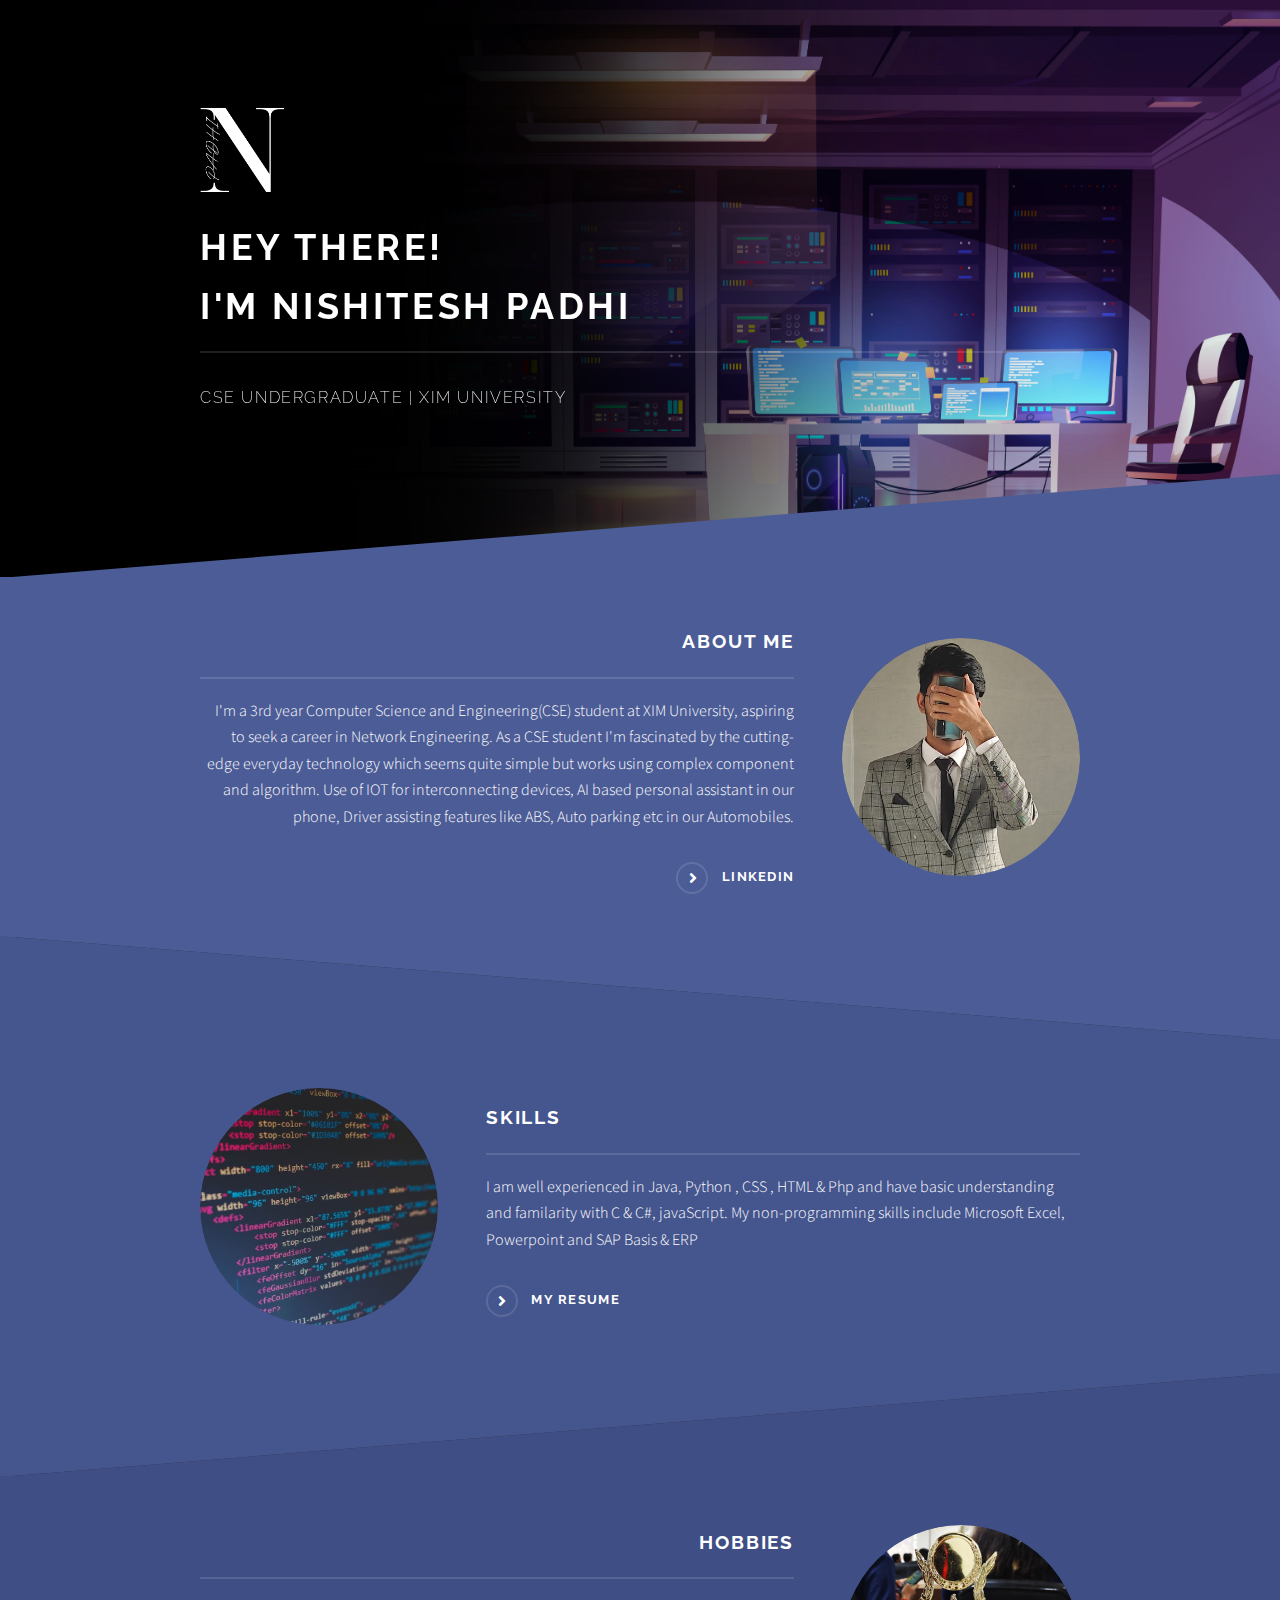
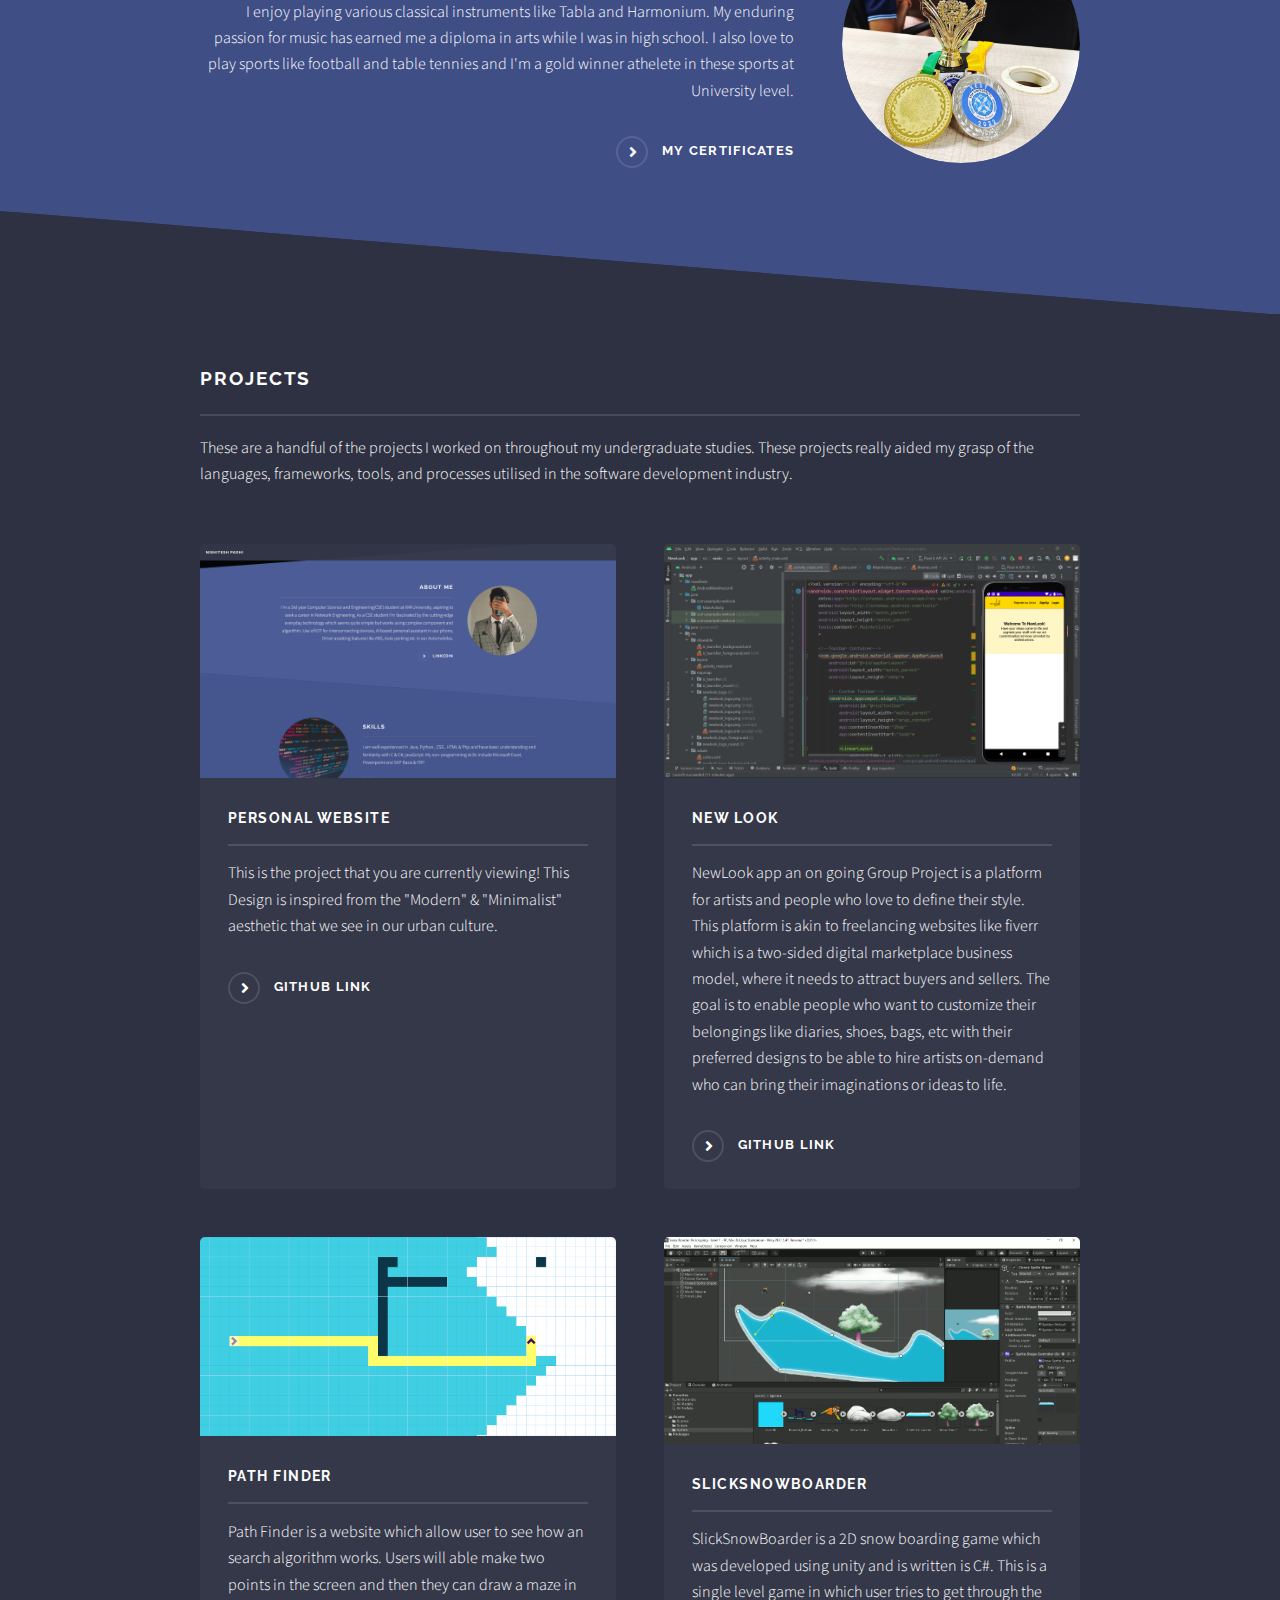
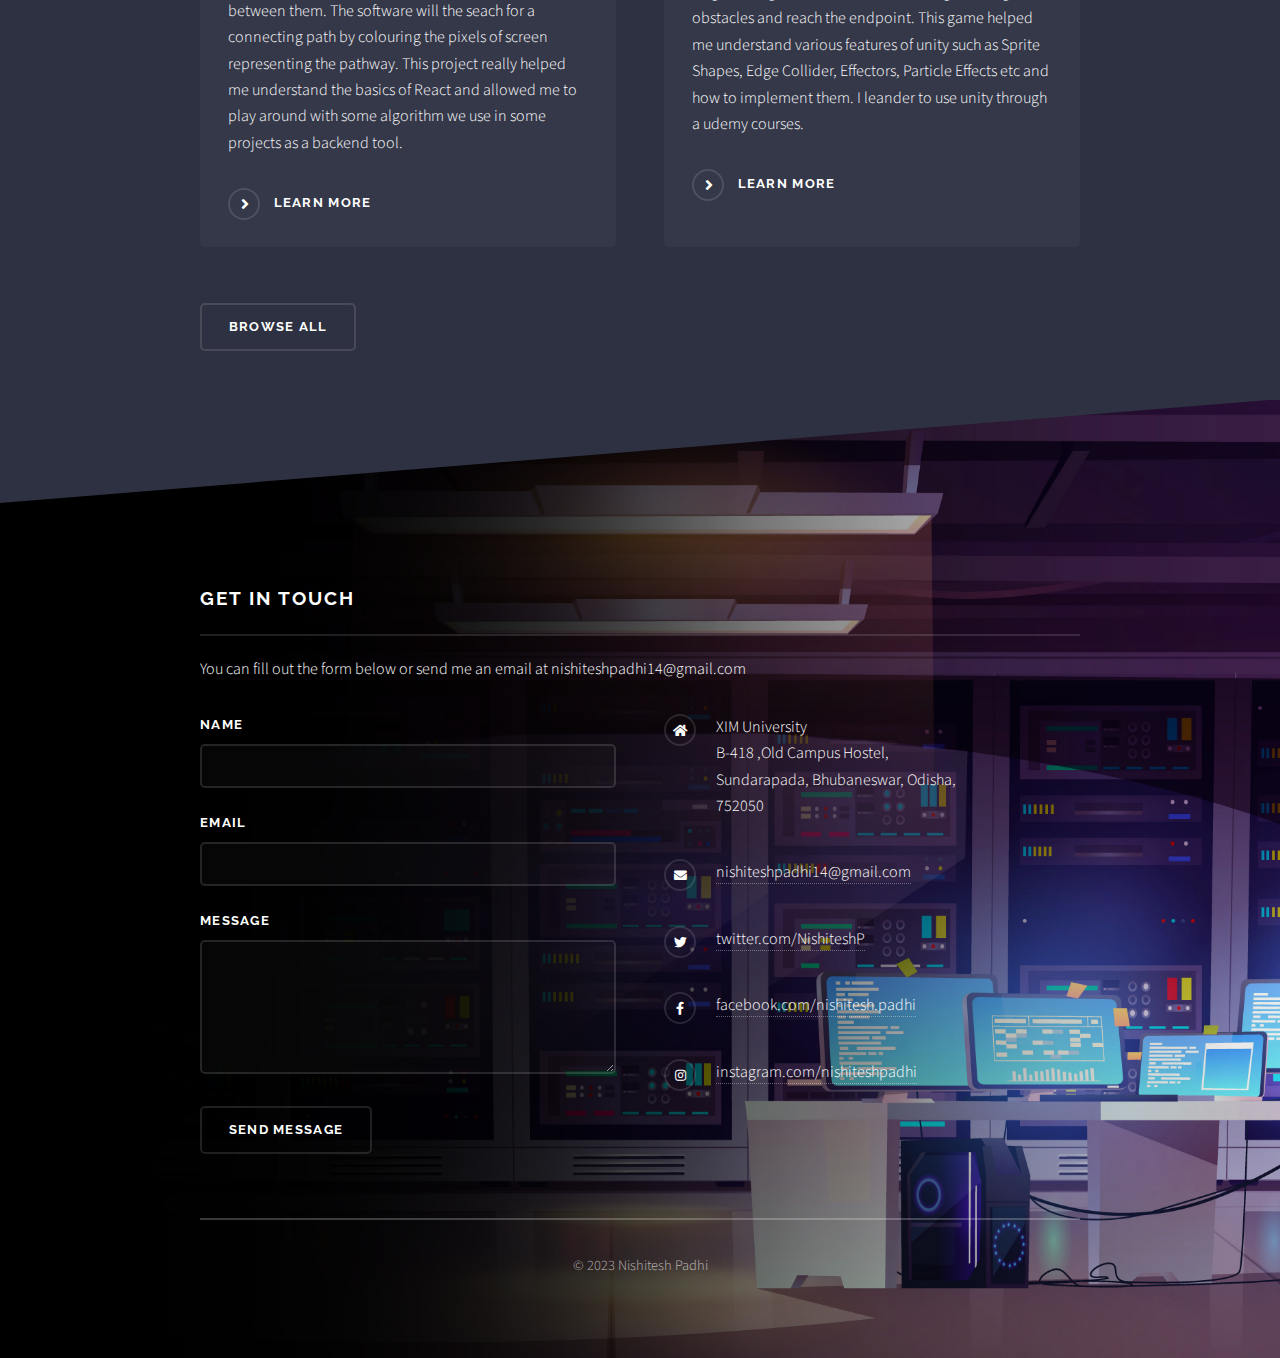
==== commit b1593ad8: "new logo" ====
--- a/index.html
+++ b/index.html
@@ -25,7 +25,8 @@
     <!-- Banner -->
     <section id="banner">
       <div class="inner">
-        <div class="logo"><span class="icon fa-gem"></span></div>
+        <!-- <div class="logo"><span class="icon fa-gem"></span></div> -->
+        <div class="logo"> <img style="width: 8rem; height: 8rem; margin: -1.6rem;" src="./images/PADHI.png" alt=""></div>
         <h2>Hey there! <br>I'm Nishitesh Padhi</h2>
         <p>CSE Undergraduate | XIM University</a></p>
       </div>
@@ -61,7 +62,7 @@
             <p>I am well experienced in Java, Python , CSS , HTML & Php and
               have basic understanding and familarity with C & C#, javaScript.
               My non-programming skills include Microsoft Excel, Powerpoint and SAP Basis & ERP </p>
-            <a href="#" class="special">My Resume</a>
+            <a href="./Docs/Nishitesh_CV.pdf" target="_blank" class="special">My Resume</a>
           </div>
         </div>
       </section>
@@ -77,7 +78,7 @@
               I also love to play sports like football and table tennies and I'm a gold winner athelete in these
               sports at University level.
             </p>
-            <a href="F:\Portfolio\nishitesh42.github.io\images\Hobbies.pdf  " class="special">My Certificates</a>
+            <a href="./Docs/Hobbies.pdf" target="_blank" class="special">My Certificates</a>
           </div>
         </div>
       </section>
@@ -120,7 +121,7 @@
               <a href="#" class="special">Learn more</a>
             </article>
             <article>
-              <a href="#" class="image"><img src="images/SlickSNowBoard.png" alt="" /></a>
+              <a href="https://nishiteshpadhi.itch.io/slick-snow-boader" class="image"><img src="images/SlickSNowBoard.png" alt="" /></a>
               <h3 class="major">SlickSnowBoarder</h3>
               <p>SlickSnowBoarder is a 2D snow boarding game which was developed using unity and is written is C#.
                 This is a single level game in which user tries to get through the obstacles and reach the endpoint.
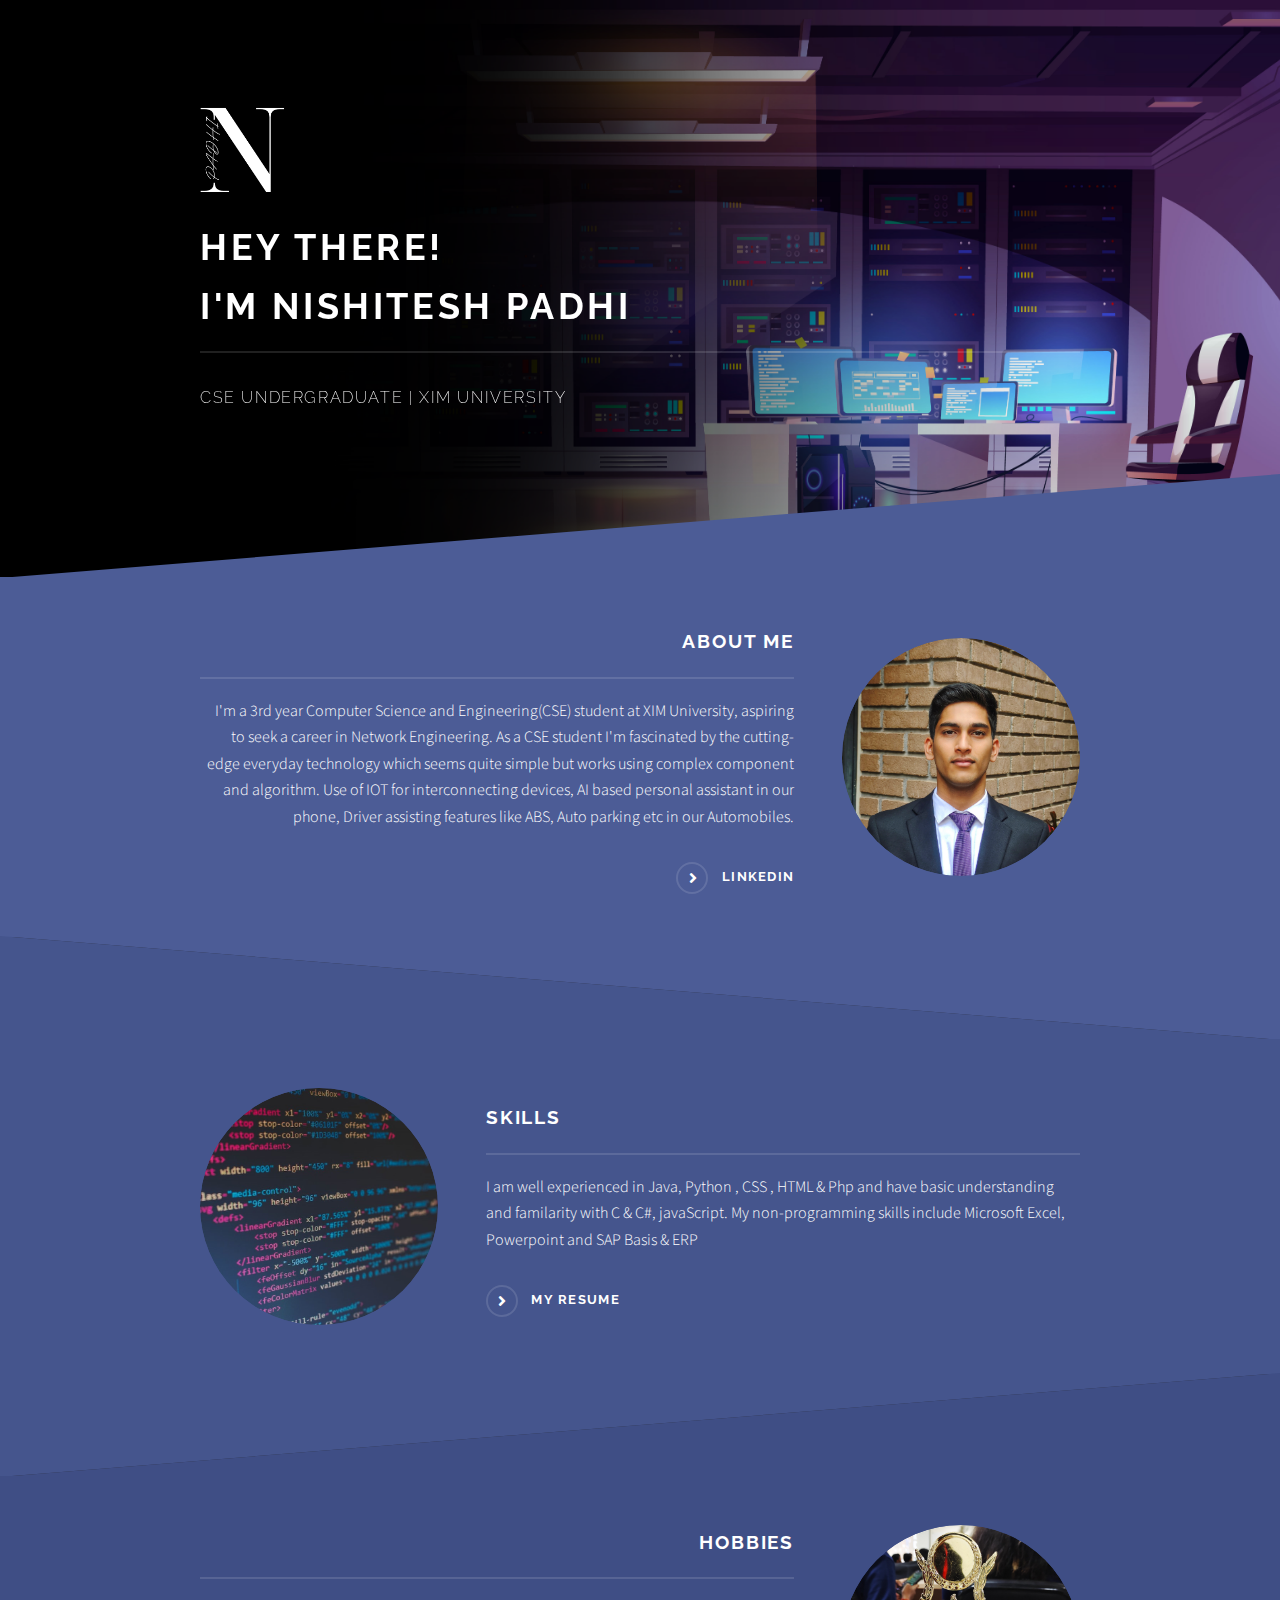
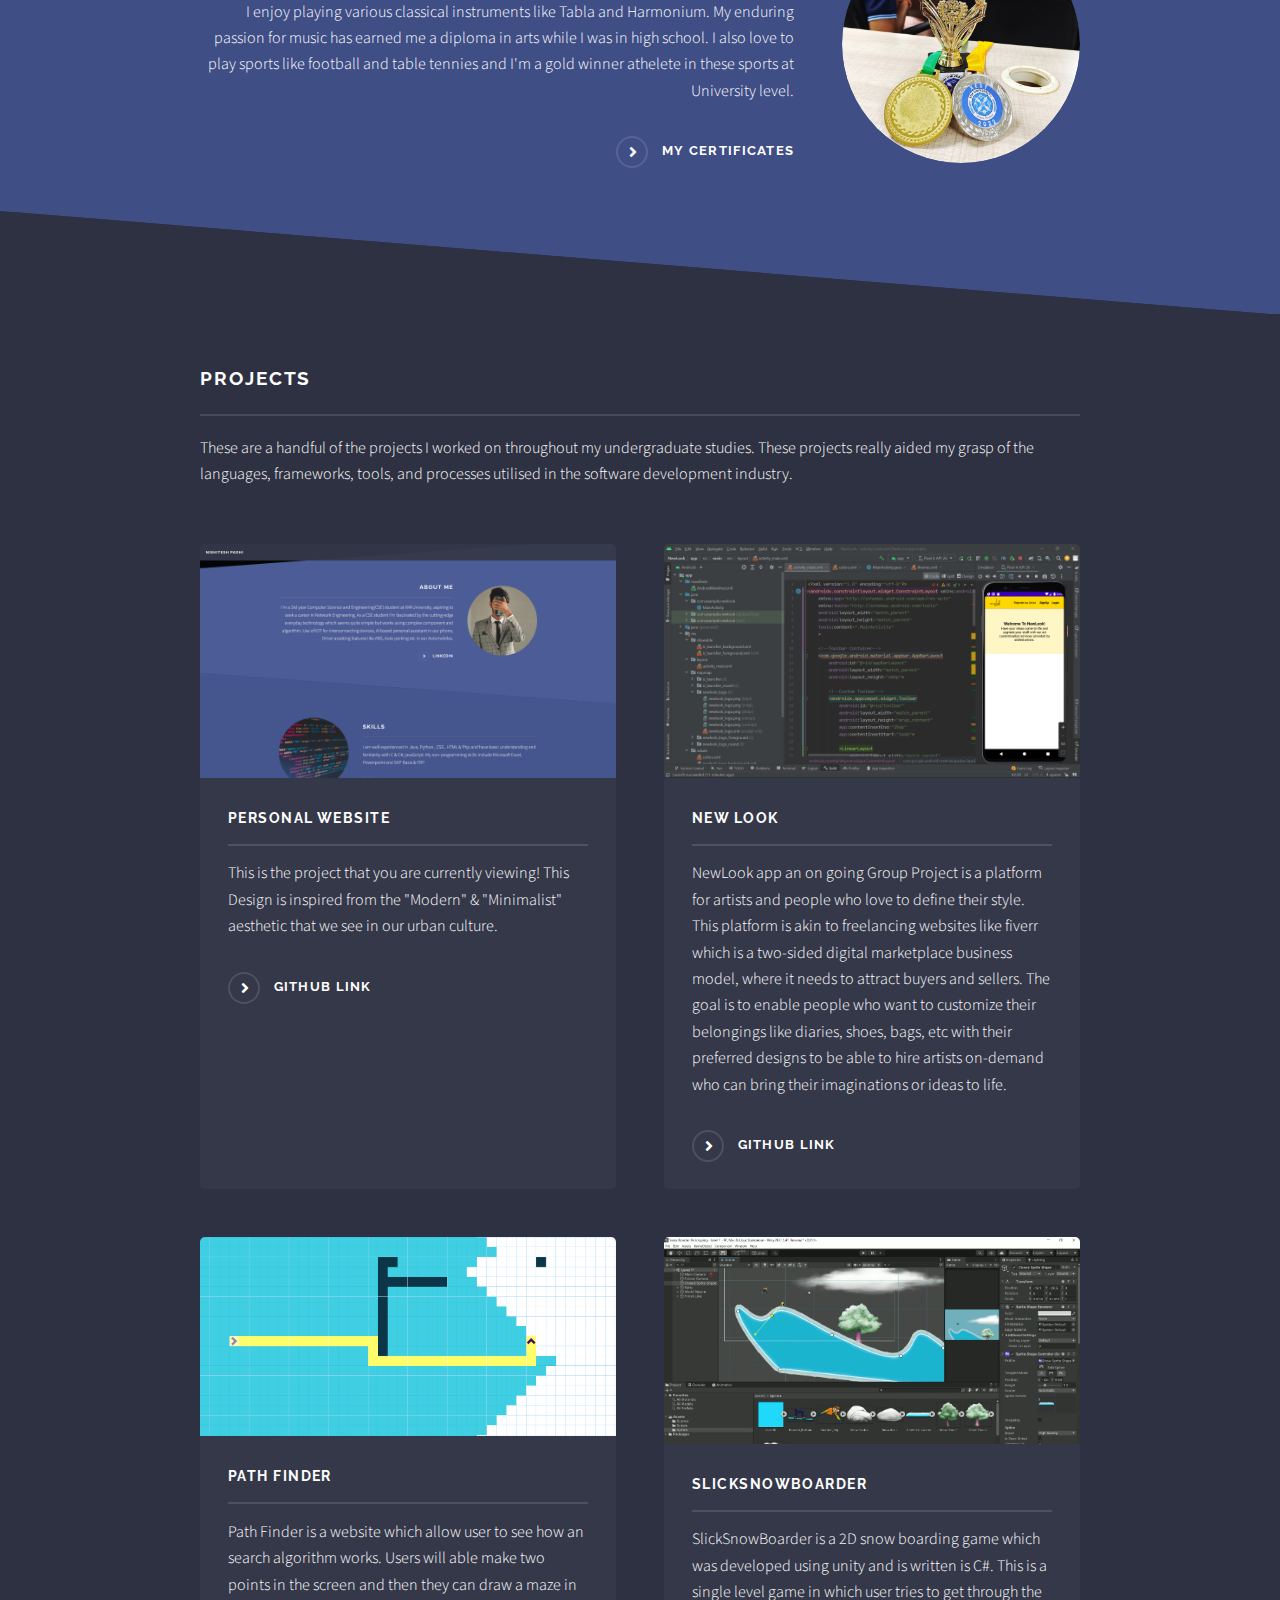
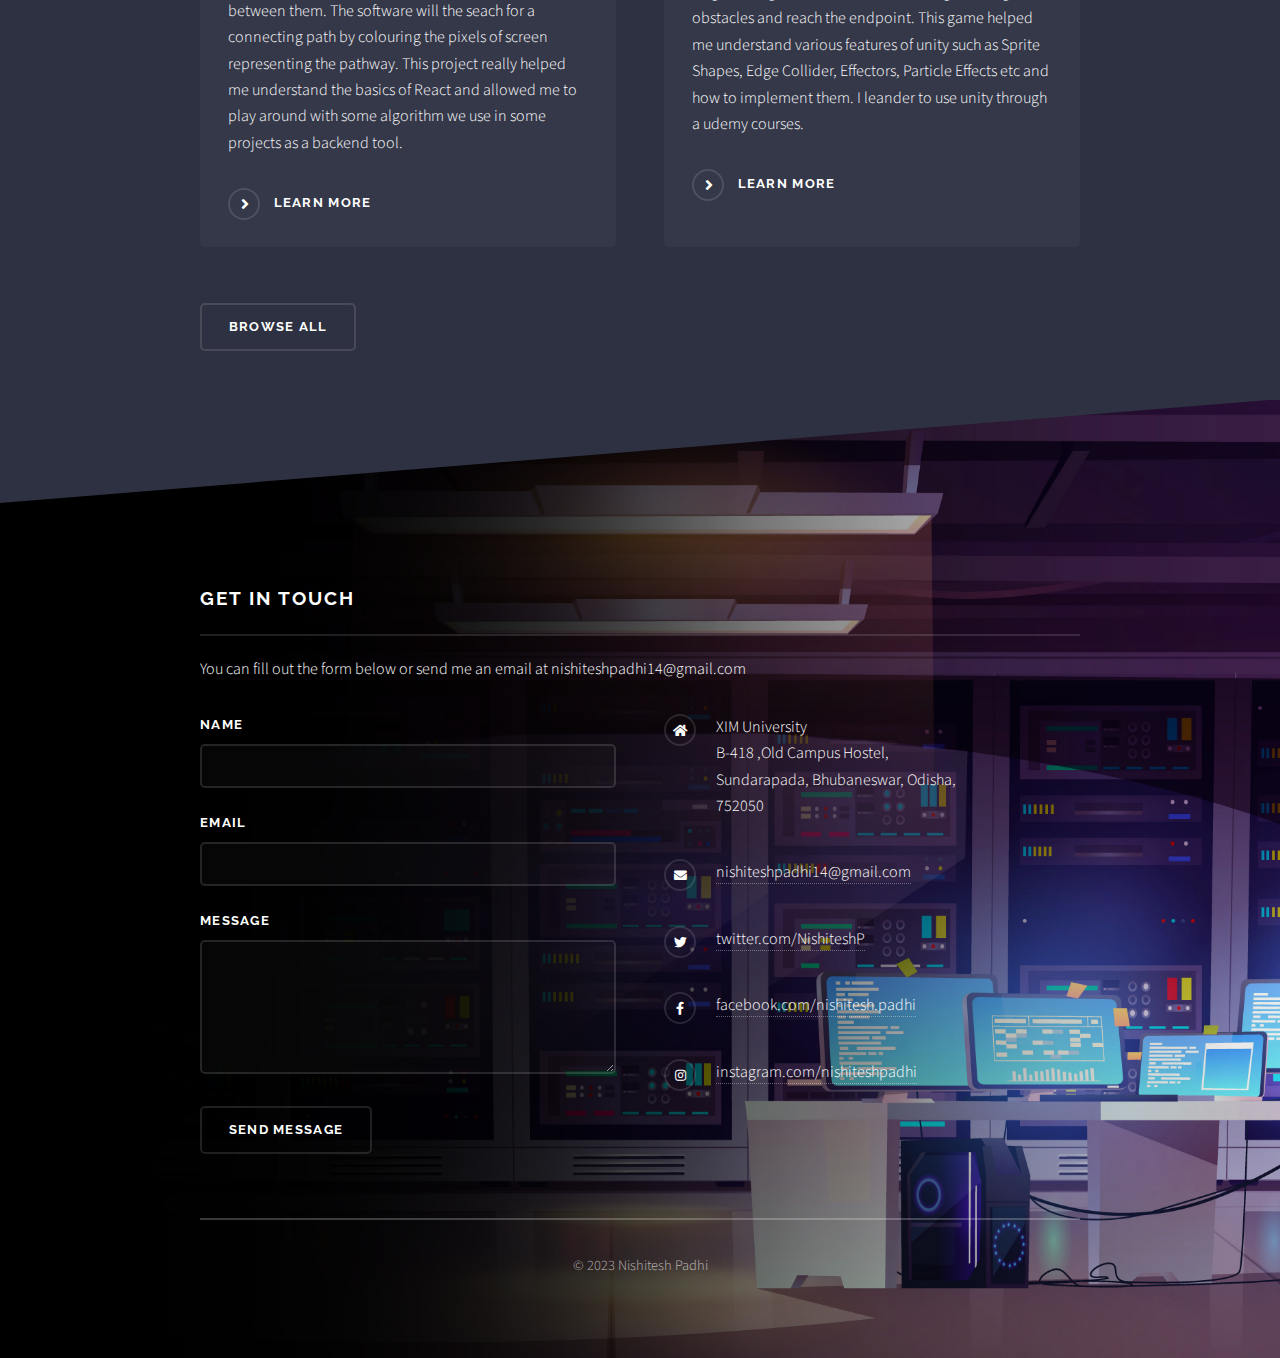
==== commit b546276d: "hhh" ====
--- a/index.html
+++ b/index.html
@@ -38,7 +38,7 @@
       <!-- One -->
       <section id="one" class="wrapper spotlight style1">
         <div class="inner">
-          <a href="#" class="image"><img src="images/me.jpg" alt="" /></a>
+          <a href="#" class="image"><img src="images/me.jpeg" alt="" /></a>
           <div class="content">
             <h2 class="major">About ME</h2>
             <p>I'm a 3rd year Computer Science and Engineering(CSE) student at XIM University,
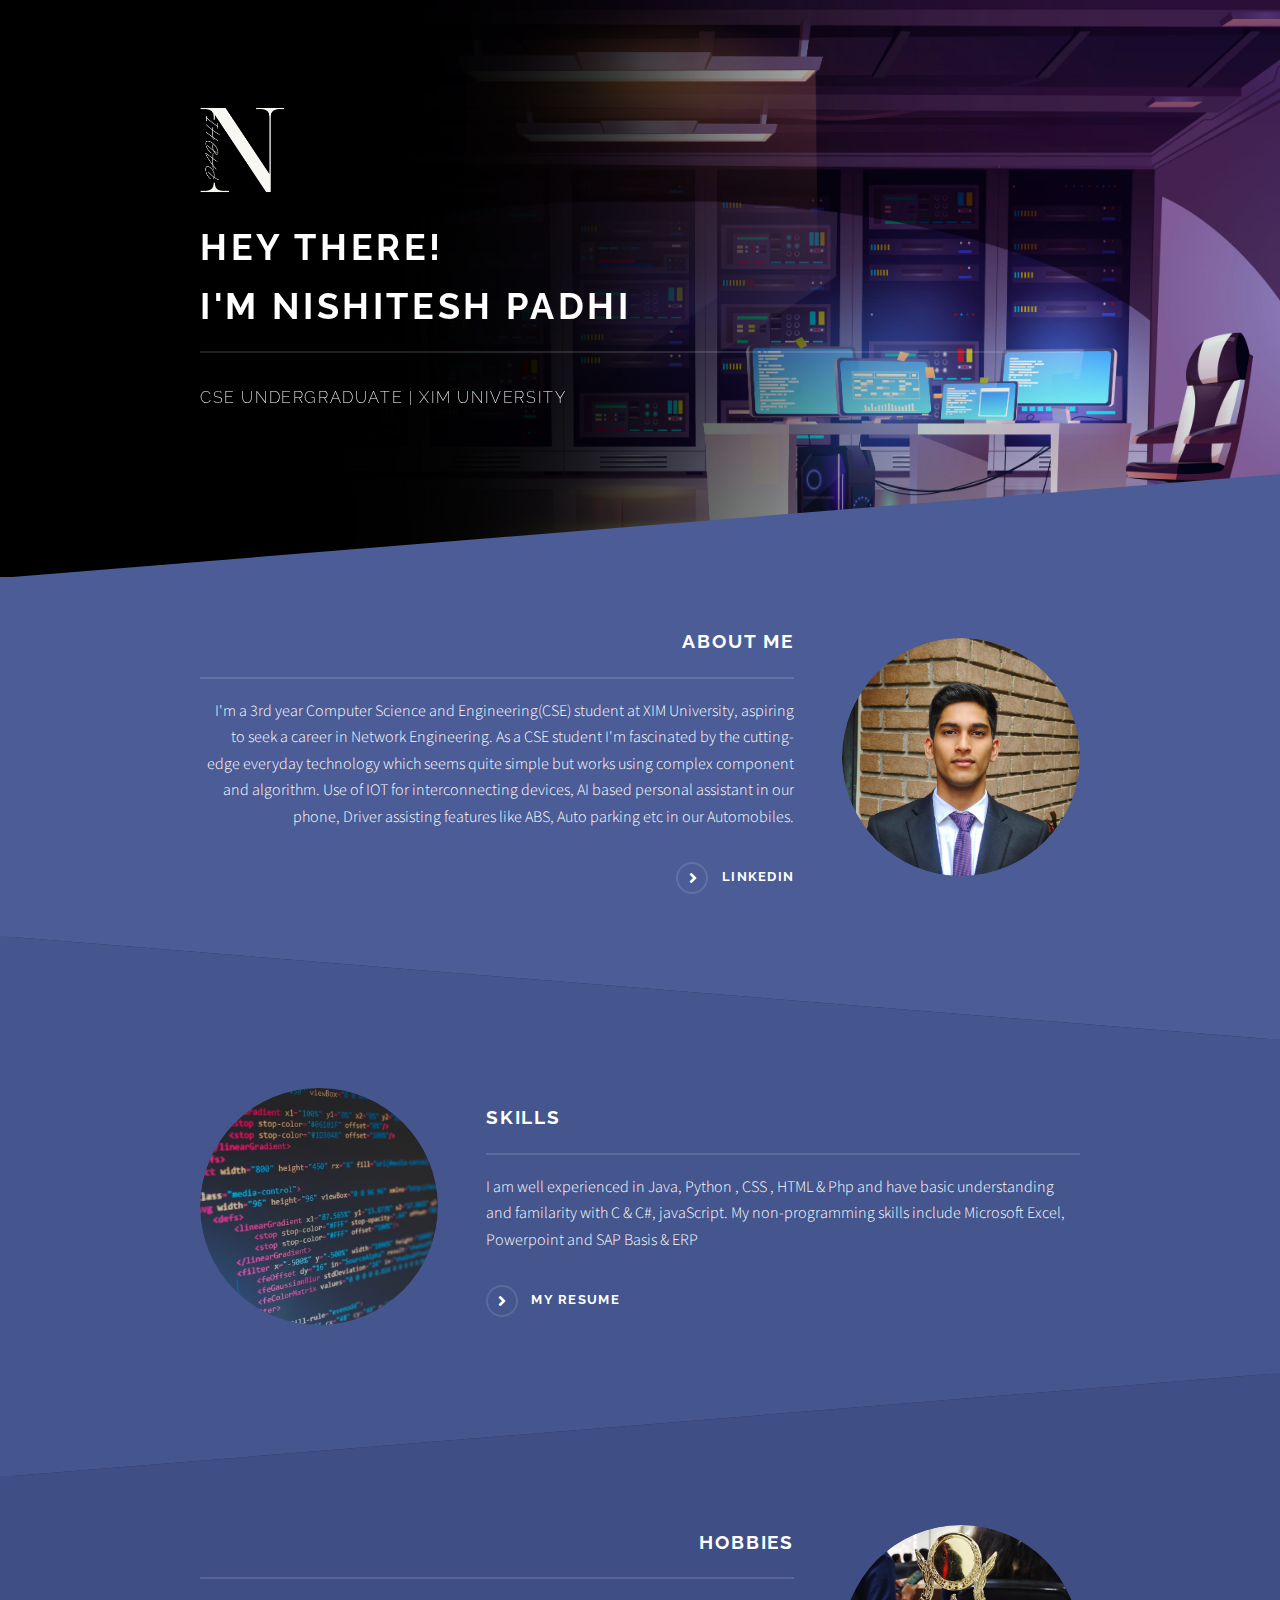
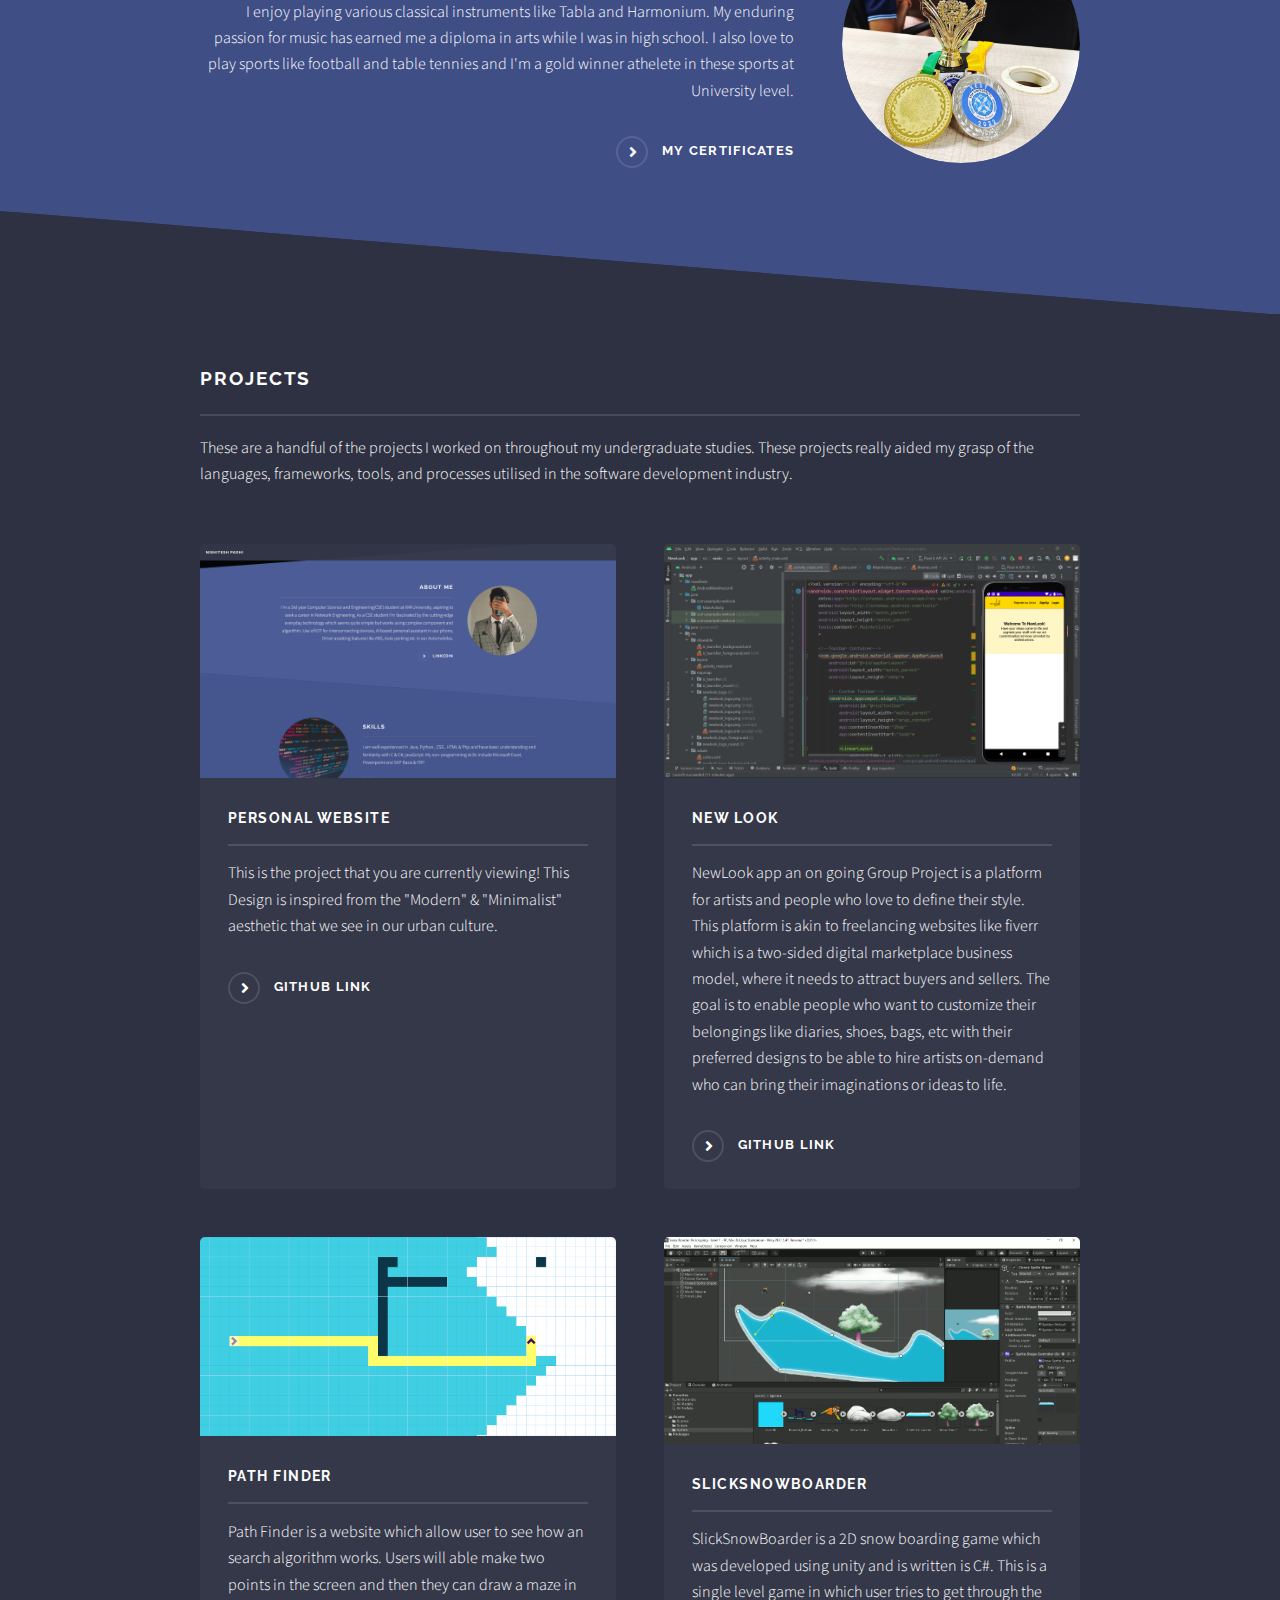
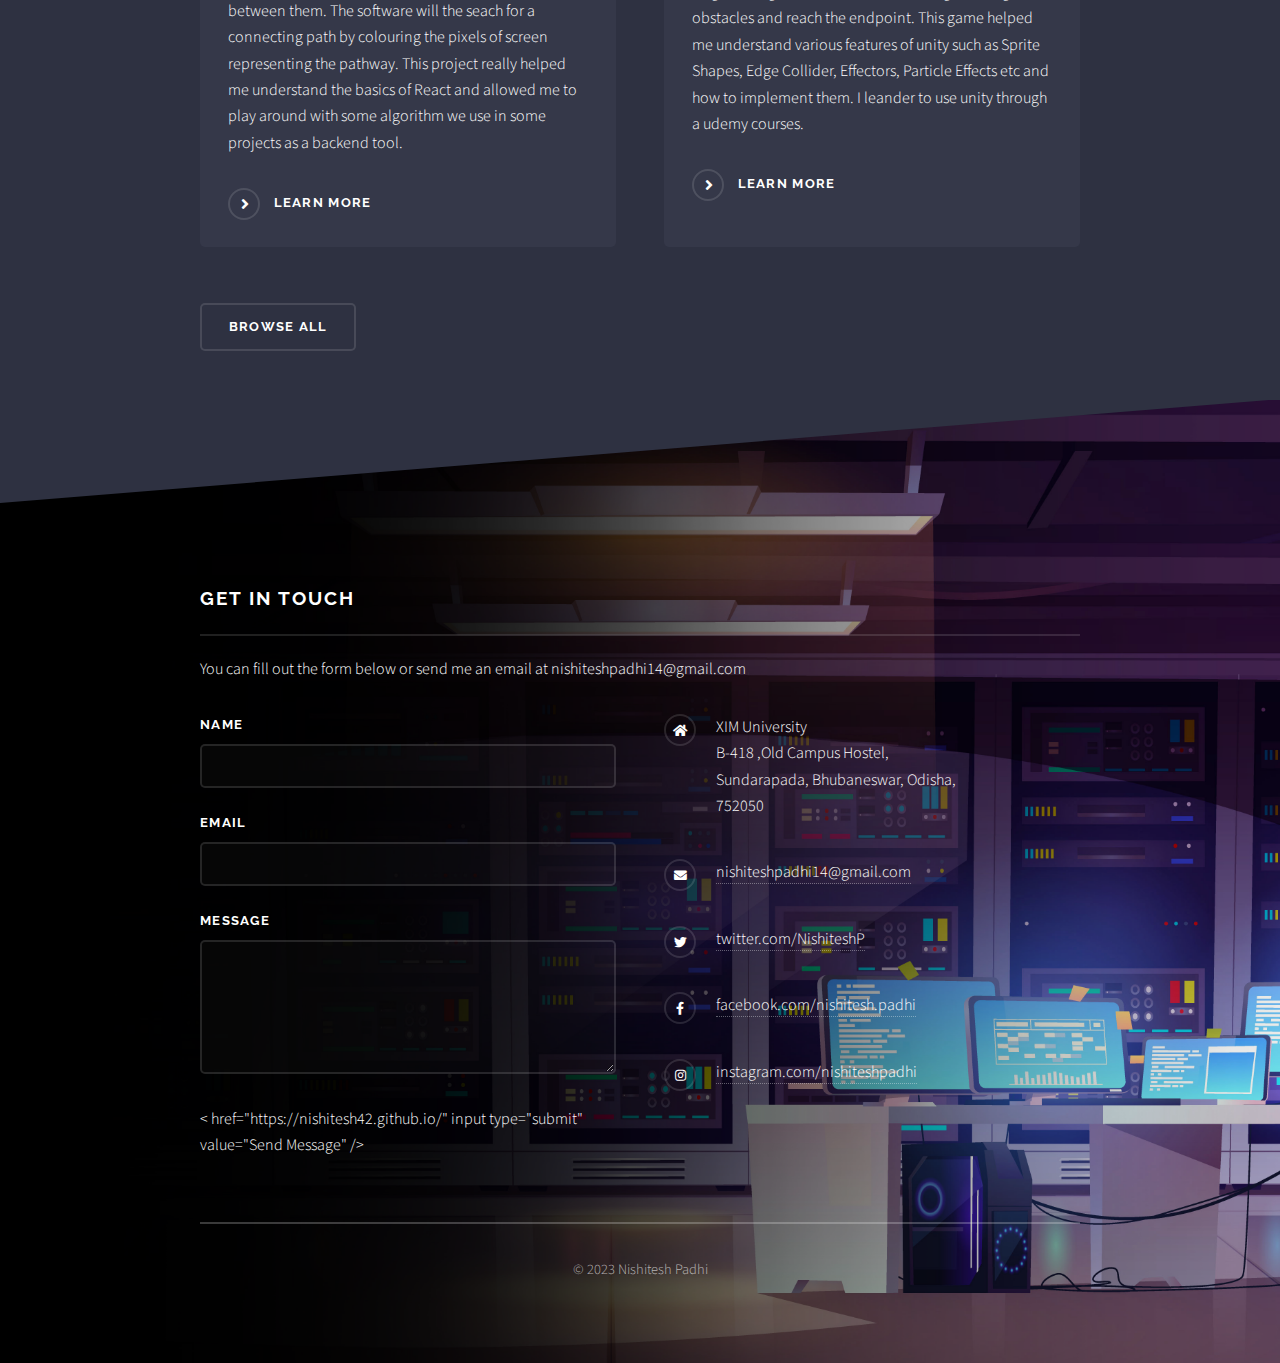
==== commit e2e2cc35: "Update index.html" ====
--- a/index.html
+++ b/index.html
@@ -160,7 +160,7 @@
             </div>
           </div>
           <ul class="actions">
-            <li><input type="submit" value="Send Message" /></li>
+            <li>< href="https://nishitesh42.github.io/" input type="submit" value="Send Message" /></li>
           </ul>
         </form>
         <ul class="contact">
@@ -192,4 +192,4 @@
 
 </body>
 
-</html>+</html>
